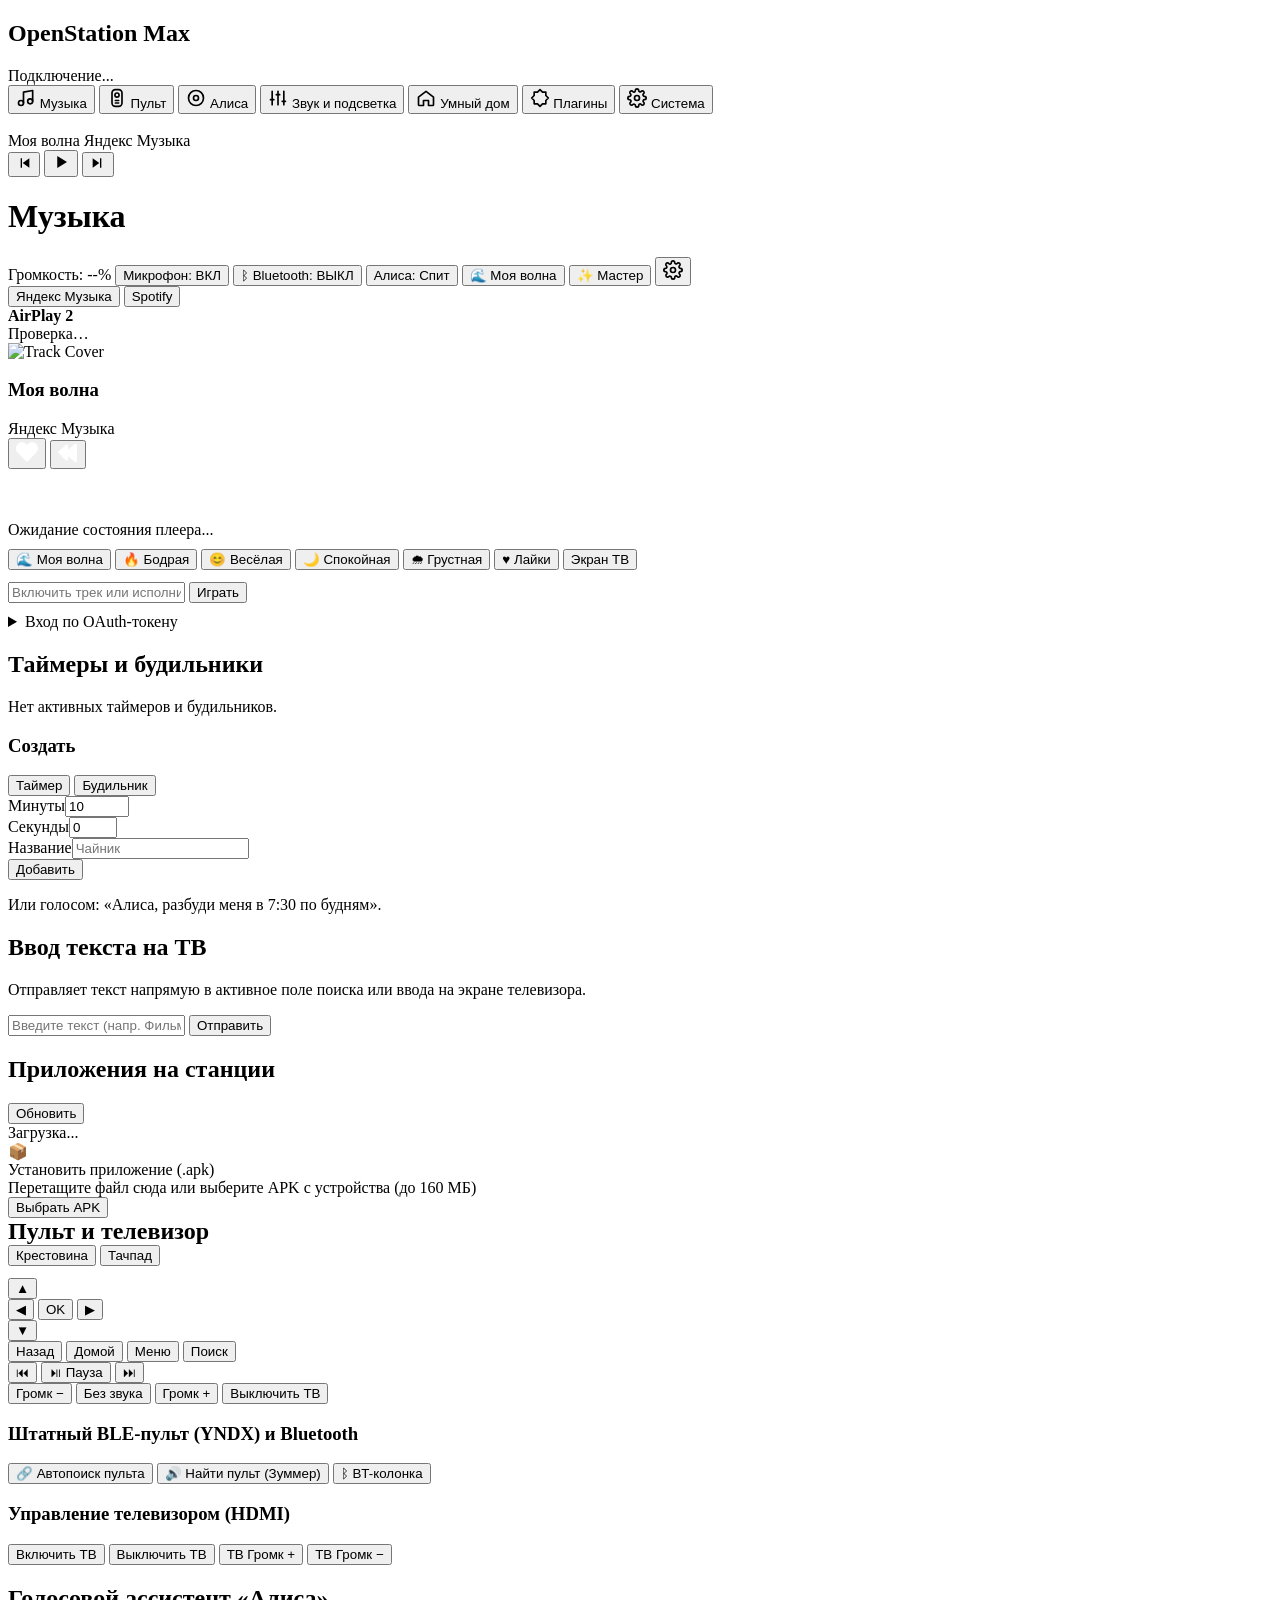
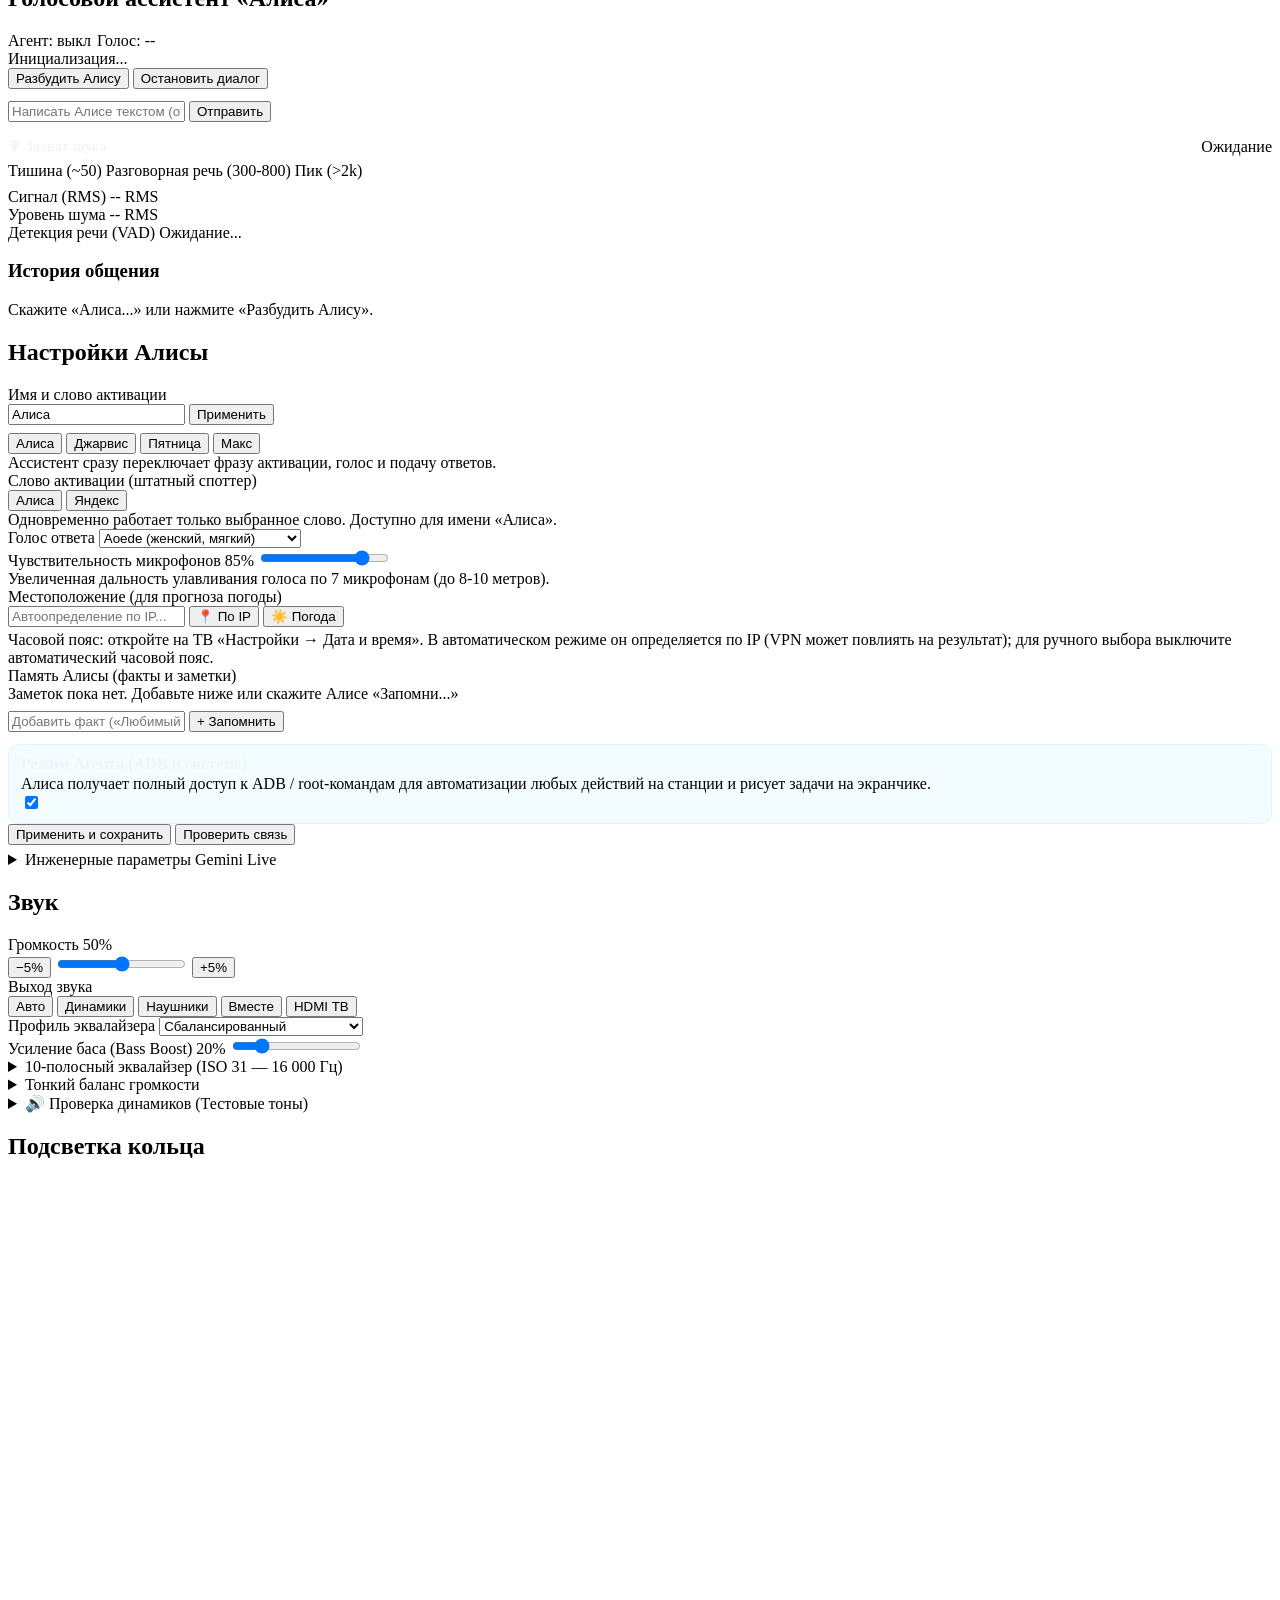
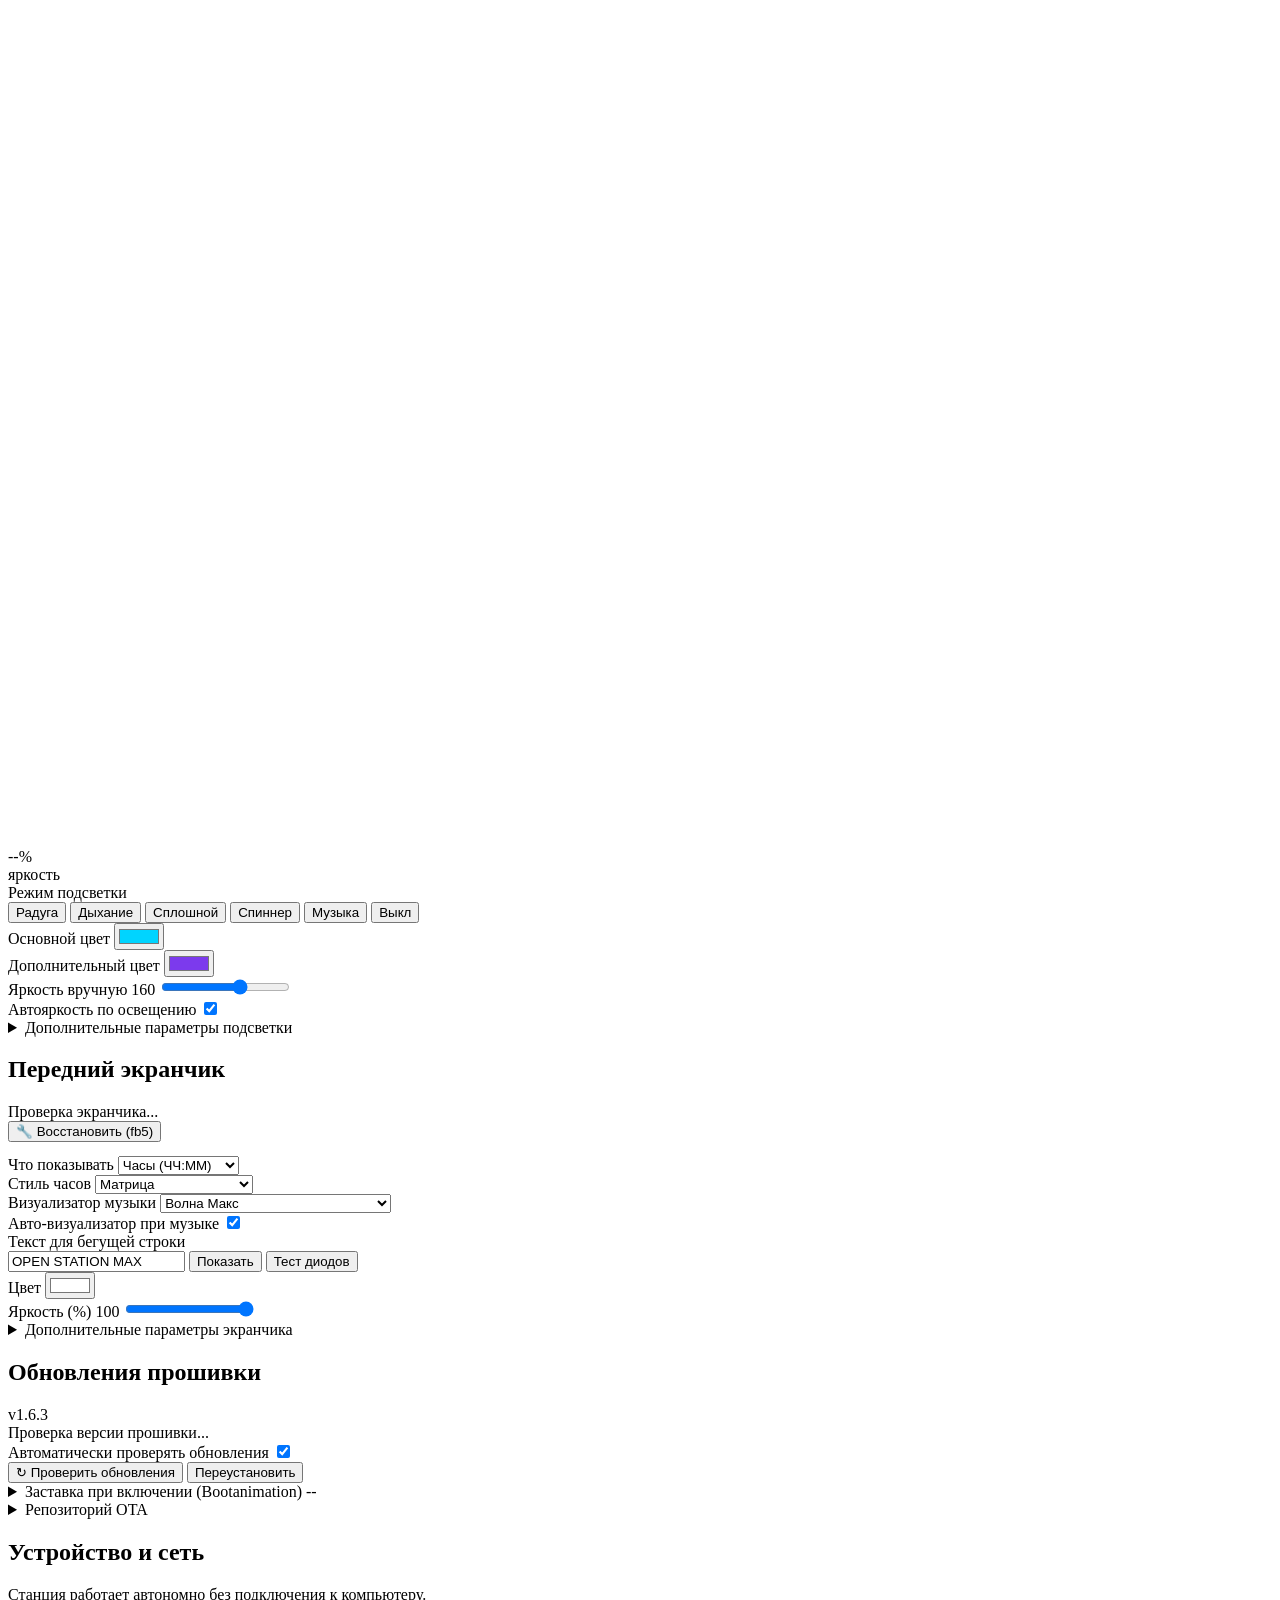
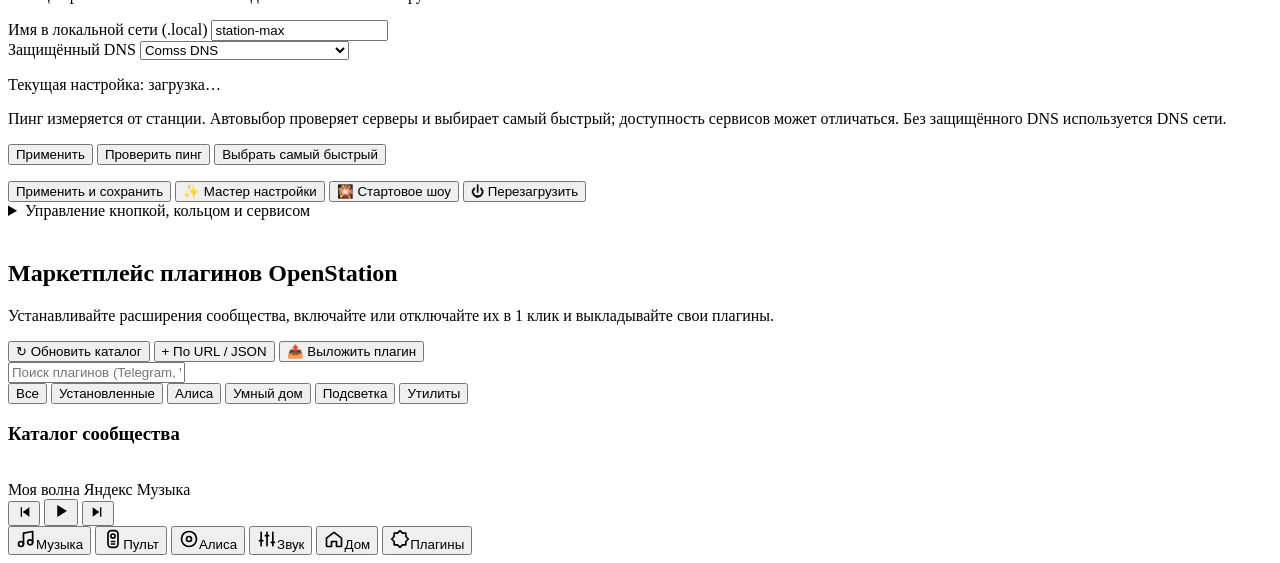
==== daemon/web_ui/index.html @ ea28d061 "Release v1.6.37: Community plugin marketplace with enable/disable toggles" ====
<!DOCTYPE html>
<html lang="ru">
<head>
  <meta charset="UTF-8" />
  <meta name="viewport" content="width=device-width, initial-scale=1.0" />
  <title>OpenStation Max — Панель управления</title>
  <link rel="stylesheet" href="/style.css" />
</head>
<body>
  <!-- SVG LIQUID GLASS DISPLACEMENT FILTER (from Petr Knoll / FreeFrontend) -->
  <svg style="display: none">
    <filter id="lg-dist" x="0%" y="0%" width="100%" height="100%">
      <feTurbulence type="fractalNoise" baseFrequency="0.008 0.008" numOctaves="2" seed="92" result="noise" />
      <feGaussianBlur in="noise" stdDeviation="2" result="blurred" />
      <feDisplacementMap in="SourceGraphic" in2="blurred" scale="70" xChannelSelector="R" yChannelSelector="G" />
    </filter>
  </svg>
  <div class="app">
    <aside class="sidebar">
      <div class="brand">
        <div class="logo-dot"></div>
        <div class="brand-text">
          <h1>OpenStation Max</h1>
          <div class="sub" id="sysSubtitle">Подключение...</div>
        </div>
      </div>

      <nav class="side-nav" id="tabNav" aria-label="Разделы">
        <button class="tab active" data-tab="music" data-title="Музыка">
          <svg class="ico" width="20" height="20" viewBox="0 0 24 24" fill="none" stroke="currentColor" stroke-width="2" stroke-linecap="round" stroke-linejoin="round" aria-hidden="true"><path d="M9 18V5l11-2v13"/><circle cx="6" cy="18" r="3"/><circle cx="17" cy="16" r="3"/></svg>
          <span>Музыка</span>
        </button>
        <button class="tab" data-tab="remote" data-title="Пульт и Приложения">
          <svg class="ico" width="20" height="20" viewBox="0 0 24 24" fill="none" stroke="currentColor" stroke-width="2" stroke-linecap="round" stroke-linejoin="round" aria-hidden="true"><rect x="6" y="2" width="12" height="20" rx="4"/><circle cx="12" cy="8.5" r="2.5"/><path d="M10 15h4M10 18h4"/></svg>
          <span>Пульт</span>
        </button>
        <button class="tab" data-tab="alice" data-title="Алиса" id="sideTabAlice">
          <svg class="ico" width="20" height="20" viewBox="0 0 24 24" fill="none" stroke="currentColor" stroke-width="2" stroke-linecap="round" stroke-linejoin="round" aria-hidden="true"><circle cx="12" cy="12" r="9"/><circle cx="12" cy="12" r="3"/></svg>
          <span class="js-ast-name">Алиса</span>
        </button>
        <button class="tab" data-tab="sound" data-title="Звук и Подсветка">
          <svg class="ico" width="20" height="20" viewBox="0 0 24 24" fill="none" stroke="currentColor" stroke-width="2" stroke-linecap="round" stroke-linejoin="round" aria-hidden="true"><path d="M5 4v16M12 4v16M19 4v16M3 14h4M10 8h4M17 16h4"/></svg>
          <span>Звук и подсветка</span>
        </button>
        <button class="tab" data-tab="home" data-title="Умный дом">
          <svg class="ico" width="20" height="20" viewBox="0 0 24 24" fill="none" stroke="currentColor" stroke-width="2" stroke-linecap="round" stroke-linejoin="round" aria-hidden="true"><path d="M3 11l9-7 9 7v9a1 1 0 0 1-1 1h-5v-6H9v6H4a1 1 0 0 1-1-1z"/></svg>
          <span>Умный дом</span>
        </button>
        <button class="tab" data-tab="plugins" data-title="Плагины">
          <svg class="ico" width="20" height="20" viewBox="0 0 24 24" fill="none" stroke="currentColor" stroke-width="2" stroke-linecap="round" stroke-linejoin="round" aria-hidden="true"><path d="M12 2l3 3h4v4l3 3-3 3v4h-4l-3 3-3-3H5v-4l-3-3 3-3V5h4z"/></svg>
          <span>Плагины</span>
        </button>
        <button class="tab" data-tab="system" data-title="Система">
          <svg class="ico" width="20" height="20" viewBox="0 0 24 24" fill="none" stroke="currentColor" stroke-width="2" stroke-linecap="round" stroke-linejoin="round" aria-hidden="true"><circle cx="12" cy="12" r="3"/><path d="M19.4 15a1.7 1.7 0 0 0 .3 1.8l.1.1a2 2 0 1 1-2.8 2.8l-.1-.1a1.7 1.7 0 0 0-1.8-.3 1.7 1.7 0 0 0-1 1.5V21a2 2 0 1 1-4 0v-.1a1.7 1.7 0 0 0-1.1-1.5 1.7 1.7 0 0 0-1.8.3l-.1.1a2 2 0 1 1-2.8-2.8l.1-.1a1.7 1.7 0 0 0 .3-1.8 1.7 1.7 0 0 0-1.5-1H3a2 2 0 1 1 0-4h.1a1.7 1.7 0 0 0 1.5-1.1 1.7 1.7 0 0 0-.3-1.8l-.1-.1a2 2 0 1 1 2.8-2.8l.1.1a1.7 1.7 0 0 0 1.8.3H9a1.7 1.7 0 0 0 1-1.5V3a2 2 0 1 1 4 0v.1a1.7 1.7 0 0 0 1 1.5 1.7 1.7 0 0 0 1.8-.3l.1-.1a2 2 0 1 1 2.8 2.8l-.1.1a1.7 1.7 0 0 0-.3 1.8V9a1.7 1.7 0 0 0 1.5 1H21a2 2 0 1 1 0 4h-.1a1.7 1.7 0 0 0-1.5 1z"/></svg>
          <span>Система</span>
        </button>
      </nav>

      <div class="mini-player mini-side">
        <img class="mini-cover" data-mini="cover" src="https://images.unsplash.com/photo-1619983081593-e2ba5b543168?crop=entropy&cs=tinysrgb&fit=max&fm=jpg&q=80&w=400" alt="" />
        <div class="mini-meta">
          <span class="mini-title" data-mini="title">Моя волна</span>
          <span class="mini-artist" data-mini="artist">Яндекс Музыка</span>
        </div>
        <div class="mini-progress"><div data-mini="progress"></div></div>
        <div class="mini-ctrls">
          <button class="icon-btn hide-mobile" data-mini-cmd="btnMusicPrev" aria-label="Предыдущий трек"><svg width="16" height="16" viewBox="0 0 24 24" fill="currentColor" aria-hidden="true"><path d="M7 5h2v14H7zM20 5v14L10 12z"/></svg></button>
          <button class="icon-btn mini-play" data-mini-cmd="btnMusicPlayPause" data-mini="play" aria-label="Пауза или воспроизведение"><svg width="18" height="18" viewBox="0 0 24 24" fill="currentColor" aria-hidden="true"><path d="M7 4l13 8-13 8z"/></svg></button>
          <button class="icon-btn" data-mini-cmd="btnMusicNext" aria-label="Следующий трек"><svg width="16" height="16" viewBox="0 0 24 24" fill="currentColor" aria-hidden="true"><path d="M15 5h2v14h-2zM4 5v14l10-7z"/></svg></button>
        </div>
      </div>
    </aside>

    <div class="main">
      <header class="appbar">
        <h1 class="page-title" id="pageTitle">Музыка</h1>
        <div class="badges">
          <span class="badge hide-mobile" id="badgeVol">Громкость: --%</span>
          <button class="btn btn-sm btn-danger" id="btnQuickMute">Микрофон: ВКЛ</button>
          <button class="btn btn-sm hide-mobile" id="btnQuickBt" title="Режим Bluetooth (A2DP колонка для телефона)">ᛒ Bluetooth: ВЫКЛ</button>
          <button class="btn btn-sm btn-accent hide-mobile" id="btnQuickAlice">Алиса: Спит</button>
          <button class="btn btn-sm hide-mobile" id="btnQuickMusic">🌊 Моя волна</button>
          <button class="btn btn-sm btn-ota" id="badgeOtaUpdate" style="display:none;">⬇ Обновление</button>
          <button class="btn btn-sm btn-accent hide-mobile" id="btnOpenWizard">✨ Мастер</button>
          <button class="icon-btn tab only-mobile" data-tab="system" data-title="Система" aria-label="Система">
            <svg width="20" height="20" viewBox="0 0 24 24" fill="none" stroke="currentColor" stroke-width="2" stroke-linecap="round" stroke-linejoin="round" aria-hidden="true"><circle cx="12" cy="12" r="3"/><path d="M19.4 15a1.7 1.7 0 0 0 .3 1.8l.1.1a2 2 0 1 1-2.8 2.8l-.1-.1a1.7 1.7 0 0 0-1.8-.3 1.7 1.7 0 0 0-1 1.5V21a2 2 0 1 1-4 0v-.1a1.7 1.7 0 0 0-1.1-1.5 1.7 1.7 0 0 0-1.8.3l-.1.1a2 2 0 1 1-2.8-2.8l.1-.1a1.7 1.7 0 0 0 .3-1.8 1.7 1.7 0 0 0-1.5-1H3a2 2 0 1 1 0-4h.1a1.7 1.7 0 0 0 1.5-1.1 1.7 1.7 0 0 0-.3-1.8l-.1-.1a2 2 0 1 1 2.8-2.8l.1.1a1.7 1.7 0 0 0 1.8.3H9a1.7 1.7 0 0 0 1-1.5V3a2 2 0 1 1 4 0v.1a1.7 1.7 0 0 0 1 1.5 1.7 1.7 0 0 0 1.8-.3l.1-.1a2 2 0 1 1 2.8 2.8l-.1.1a1.7 1.7 0 0 0-.3 1.8V9a1.7 1.7 0 0 0 1.5 1H21a2 2 0 1 1 0 4h-.1a1.7 1.7 0 0 0-1.5 1z"/></svg>
          </button>
        </div>
      </header>

      <div class="conn-banner" id="connBanner" role="status" hidden>
        <div><b>Станция не отвечает</b><span id="connBannerSub">Переподключаемся…</span></div>
        <button class="btn btn-sm" id="btnConnRetry" type="button">Повторить</button>
      </div>
      <div class="alarm-banner" id="alarmBanner" role="alert" hidden>
        <div><b id="alarmBannerTitle">Будильник</b><span id="alarmBannerSub"></span></div>
        <button class="btn btn-sm" id="btnAlarmSnooze" type="button">Отложить 5 мин</button>
        <button class="btn btn-sm btn-accent" id="btnAlarmStop" type="button">Стоп</button>
      </div>

      <main class="content">
      <!-- TAB 1: MUSIC & TIMERS -->
      <section class="panel active" id="tab-music">
        <div class="seg-group music-provider-switch" id="musicProvider" aria-label="Музыкальный сервис">
          <button class="seg active" type="button" data-provider="yandex" aria-pressed="true">Яндекс Музыка</button>
          <button class="seg" type="button" data-provider="spotify" aria-pressed="false">Spotify</button>
        </div>
        <div id="musicYandexLogin">
        <div class="card login-card" id="musicLoginCard" hidden style="margin-bottom:18px;">
          <div class="login-ico"><svg class="ico" width="30" height="30" viewBox="0 0 24 24" fill="none" stroke="currentColor" stroke-width="2" stroke-linecap="round" stroke-linejoin="round" aria-hidden="true"><path d="M9 18V5l11-2v13"/><circle cx="6" cy="18" r="3"/><circle cx="17" cy="16" r="3"/></svg></div>
          <h2>Подключите Яндекс Музыку</h2>
          <p class="hint">Откройте вход по QR-коду на ТВ-экране станции или вставьте OAuth-токен — Моя волна, лайки и треки появятся здесь и на телевизоре.</p>
          <div class="btn-row center-row" style="margin-bottom:12px;">
            <button class="btn btn-accent" id="btnMusicTvLogin" type="button">📺 Открыть вход на ТВ (QR)</button>
          </div>
          <div class="input-send-row" style="width:100%;">
            <input type="password" id="musicLoginOAuthInput" placeholder="Или вставьте OAuth-токен (y0_...) / ссылку" autocomplete="off" />
            <button class="btn btn-sm btn-accent" id="btnPushMusicLoginOAuth" type="button">Войти</button>
          </div>
        </div>
        </div>

        <div class="glass-container glass-container--rounded" id="mediaReceivers">
          <div class="glass-content">
            <div class="form-row">
              <div><strong>AirPlay 2</strong><div class="hint" id="mediaAirplayStatus" aria-live="polite">Проверка…</div></div>
              <button class="btn btn-sm" id="mediaAirplayToggle" type="button" hidden>Включить</button>
            </div>
          </div>
        </div>
        <iframe id="musicSpotify" title="Плеер и каталог Spotify" hidden></iframe>
        <div class="grid-2" id="musicYandexGrid">
          <div class="stack" id="musicMain">
            <!-- LIQUID GLASS MUSIC PLAYER -->
            <div class="glass-container glass-container--rounded glass-container--large player-glass-card">
              <div class="glass-filter"></div>
              <div class="glass-overlay"></div>
              <div class="glass-specular"></div>
              <div class="glass-content glass-content--inline">
                <div class="player">
                  <div class="player__thumb">
                    <img class="player__img" id="playerCoverImg" src="https://images.unsplash.com/photo-1619983081593-e2ba5b543168?crop=entropy&cs=tinysrgb&fit=max&fm=jpg&q=80&w=400" alt="Track Cover" />
                    <div class="player__legend">
                      <h3 class="player__legend__title" id="playerTrackTitle">Моя волна</h3>
                      <span class="player__legend__sub-title" id="playerTrackArtist">Яндекс Музыка</span>
                    </div>
                  </div>

                  <div class="player__controls">
                    <button class="player__btn" id="btnMusicLike" title="Мне нравится">
                      <svg viewBox="0 0 512 512" width="22" height="22" fill="white">
                        <path d="M462.3 62.6C407.5 15.9 326 24.3 275.7 76.2L256 96.5l-19.7-20.3C186.1 24.3 104.5 15.9 49.7 62.6c-62.8 53.6-66.1 149.8-9.9 207.9l193.5 199.8c12.5 12.9 32.8 12.9 45.3 0l193.5-199.8c56.3-58.1 53-154.3-9.8-207.9z"/>
                      </svg>
                    </button>

                    <button class="player__btn" id="btnMusicPrev" title="Предыдущий трек">
                      <svg viewBox="0 0 512 512" width="20" height="20" fill="white">
                        <path d="M11.5 280.6l192 160c20.6 17.2 52.5 2.8 52.5-24.6V336.9l176 146.7c20.6 17.2 52.5 2.8 52.5-24.6V53c0-27.4-31.9-41.8-52.5-24.6L256 175.1V73c0-27.4-31.9-41.8-52.5-24.6l-192 160c-15.3 12.8-15.3 36.4 0 49.2l192 160z"/>
                      </svg>
                    </button>

                    <div class="player__controls__play" id="btnMusicPlayPause" title="Воспроизведение / Пауза">
                      <svg viewBox="0 0 448 512" width="24" height="24" id="playerPlayIcon">
                        <path fill="white" d="M424.4 214.7L72.4 6.6C43.8-10.3 0 6.1 0 47.9V464c0 37.5 40.7 60.1 72.4 41.3l352-208c31.4-18.5 31.5-64.1 0-82.6z" />
                      </svg>
                    </div>

                    <div class="player__controls__ff" id="btnMusicNext" title="Следующий трек">
                      <svg viewBox="0 0 512 512" width="20" height="20" fill="white">
                        <path d="M500.5 231.4l-192-160C287.9 54.2 256 68.6 256 96v82.9L80 32.2C59.4 15 27.5 29.4 27.5 56.8v402.4c0 27.4 31.9 41.8 52.5 24.6L256 333.1V416c0 27.4 31.9 41.8 52.5 24.6l192-160c15.3-12.8 15.3-36.4 0-49.2z"/>
                      </svg>
                    </div>
                  </div>
                </div>
              </div>
            </div>

            <!-- PLAYER CONTROLS & MOODS -->
            <div class="card">
              <div class="status-banner" id="musicStatusBanner">Ожидание состояния плеера...</div>
              <div class="btn-row" style="margin-bottom: 12px; margin-top: 10px;">
                <button class="btn btn-sm btn-accent" id="btnMusicWave">🌊 Моя волна</button>
                <button class="btn btn-sm" id="btnWaveEnergetic">🔥 Бодрая</button>
                <button class="btn btn-sm" id="btnWaveJoy">😊 Весёлая</button>
                <button class="btn btn-sm" id="btnWaveCalm">🌙 Спокойная</button>
                <button class="btn btn-sm" id="btnWaveSad">🌧 Грустная</button>
                <button class="btn btn-sm" id="btnMusicLikedList">♥ Лайки</button>
                <button class="btn btn-sm" id="btnLaunchMusic" style="margin-left: auto;">Экран ТВ</button>
              </div>
              <div class="input-send-row">
                <input type="text" id="musicSearchInput" placeholder="Включить трек или исполнителя..." />
                <button class="btn btn-sm btn-accent" id="btnMusicSearch">Играть</button>
              </div>
              <details class="adv-details" style="margin-top: 10px;">
                <summary>Вход по OAuth-токену</summary>
                <div class="adv-details-body">
                  <div class="input-send-row">
                    <input type="password" id="musicOAuthInput" placeholder="Вставьте OAuth-токен (y0_...) или ссылку" autocomplete="off" />
                    <button class="btn btn-sm" id="btnPushMusicOAuth">Войти</button>
                  </div>
                </div>
              </details>
            </div>
          </div>

          <div class="stack">
            <div class="card" id="timersCard">
              <h2>Таймеры и будильники</h2>
              <div class="timer-list" id="timerList"><div class="hint">Нет активных таймеров и будильников.</div></div>
              <div class="create-box">
                <h3>Создать</h3>
                <div class="seg-group" id="tmKind">
                  <button class="seg active" data-kind="timer" type="button">Таймер</button>
                  <button class="seg" data-kind="alarm" type="button">Будильник</button>
                </div>
                <div class="grid-3-tight" id="tmTimerFields">
                  <div class="form-row"><label for="tmMin">Минуты</label><input type="number" id="tmMin" min="0" max="1440" value="10" /></div>
                  <div class="form-row"><label for="tmSec">Секунды</label><input type="number" id="tmSec" min="0" max="59" value="0" /></div>
                  <div class="form-row"><label for="tmLabel">Название</label><input type="text" id="tmLabel" placeholder="Чайник" /></div>
                </div>
                <div id="tmAlarmFields" hidden>
                  <div class="grid-2-tight">
                    <div class="form-row"><label for="alTime">Время</label><input type="time" id="alTime" value="07:30" /></div>
                    <div class="form-row"><label for="alSound">Звук</label><select id="alSound"><option value="wave">Моя волна</option><option value="calm">Спокойная волна</option><option value="chime">Мелодия станции</option></select></div>
                  </div>
                  <div class="days" id="alDays">
                    <button class="seg active" data-day="0" type="button">Пн</button><button class="seg active" data-day="1" type="button">Вт</button><button class="seg active" data-day="2" type="button">Ср</button><button class="seg active" data-day="3" type="button">Чт</button><button class="seg active" data-day="4" type="button">Пт</button><button class="seg" data-day="5" type="button">Сб</button><button class="seg" data-day="6" type="button">Вс</button>
                  </div>
                  <div class="form-row"><label for="alLabel">Название</label><input type="text" id="alLabel" placeholder="Подъём" /></div>
                </div>
                <button class="btn btn-accent" id="btnTmAdd" type="button">Добавить</button>
                <p class="hint" id="tmVoiceHint">Или голосом: «Алиса, разбуди меня в 7:30 по будням».</p>
              </div>
            </div>
          </div>
        </div>
      </section>

      <!-- TAB 2: TV REMOTE & APPS -->
      <section class="panel" id="tab-remote">
        <div class="grid-2">
          <div class="stack">
            <div class="card">
              <h2>Ввод текста на ТВ</h2>
              <p class="hint">Отправляет текст напрямую в активное поле поиска или ввода на экране телевизора.</p>
              <div class="input-send-row">
                <input type="text" id="remoteTextInput" placeholder="Введите текст (напр. Фильмы 4K)..." />
                <button class="btn btn-accent" id="btnSendRemoteText">Отправить</button>
              </div>
            </div>

            <div class="card">
              <div class="row-between">
                <h2>Приложения на станции</h2>
                <button class="btn btn-sm" id="btnRefreshApps">Обновить</button>
              </div>
              <div class="apps-grid" id="appsGrid">Загрузка...</div>

              <div class="apk-installer">
                <input type="file" id="apkFileInput" accept=".apk,application/vnd.android.package-archive" style="display:none;" />
                <div class="apk-dropzone" id="apkDropzone" tabindex="0" role="button" aria-label="Установить APK на станцию">
                  <div class="apk-dropzone-icon">📦</div>
                  <div class="apk-dropzone-meta">
                    <div class="apk-dropzone-title">Установить приложение (.apk)</div>
                    <div class="hint">Перетащите файл сюда или выберите APK с устройства (до 160 МБ)</div>
                  </div>
                  <button class="btn btn-sm btn-accent" id="btnChooseApk" type="button">Выбрать APK</button>
                </div>
                <div class="ota-progress-wrap" id="apkProgressWrap" style="display:none; margin-top: 10px;">
                  <div class="ota-progress-bar">
                    <div class="ota-progress-fill" id="apkProgressFill" style="width:0%"></div>
                  </div>
                  <div class="hint" id="apkProgressLabel" style="margin-top:4px;">0%</div>
                </div>
                <div class="status-banner" id="apkInstallStatus" style="display:none; margin-top: 10px;"></div>
              </div>
            </div>
          </div>

          <div class="card">
            <div class="row-between" style="margin-bottom: 12px; gap: 10px; flex-wrap: wrap;">
              <h2 style="margin: 0;">Пульт и телевизор</h2>
              <div class="seg-group" id="remoteInputMode">
                <button class="seg active" data-rmode="dpad" type="button">Крестовина</button>
                <button class="seg" data-rmode="touchpad" type="button">Тачпад</button>
              </div>
            </div>

            <div id="remoteDpadWrap">
              <div class="dpad">
                <div></div>
                <button class="btn dpad-btn" data-key="up">▲</button>
                <div></div>
                <button class="btn dpad-btn" data-key="left">◀</button>
                <button class="btn dpad-btn btn-accent" data-key="center">OK</button>
                <button class="btn dpad-btn" data-key="right">▶</button>
                <div></div>
                <button class="btn dpad-btn" data-key="down">▼</button>
                <div></div>
              </div>
            </div>

            <div id="remoteTouchpadWrap" style="display:none;">
              <div class="touchpad-surface" id="touchpadSurface">
                <div class="touchpad-cursor-badge" id="touchpadStateBadge">Готов</div>
                <div class="touchpad-hint">
                  <div class="touchpad-hint-title">🖱 Сенсорная панель (Мышь ТВ)</div>
                  <div class="hint">Проведите для курсора · Тап — ЛКМ · 2 пальца — ПКМ / скролл</div>
                </div>
              </div>
              <div class="btn-row center-row" style="margin-top: 10px;">
                <button class="btn btn-sm" id="btnMouseLeft" type="button">ЛКМ</button>
                <button class="btn btn-sm" id="btnMouseDouble" type="button">2×ЛКМ</button>
                <button class="btn btn-sm" id="btnMouseRight" type="button">ПКМ</button>
                <button class="btn btn-sm" id="btnScrollUp" type="button">↑ Скролл</button>
                <button class="btn btn-sm" id="btnScrollDown" type="button">↓ Скролл</button>
              </div>
              <div class="form-row" style="margin-top: 10px; margin-bottom: 8px;">
                <label>Чувствительность курсора <span id="lblTouchSens">1.5×</span></label>
                <input type="range" id="touchSensitivity" min="0.5" max="3.5" step="0.1" value="1.5" />
              </div>
            </div>

            <div class="btn-row center-row">
              <button class="btn btn-sm" data-key="back">Назад</button>
              <button class="btn btn-sm" data-key="home">Домой</button>
              <button class="btn btn-sm" data-key="menu">Меню</button>
              <button class="btn btn-sm" data-key="search">Поиск</button>
            </div>
            <div class="btn-row center-row">
              <button class="btn btn-sm" data-key="prev">⏮</button>
              <button class="btn btn-sm" data-key="play_pause">⏯ Пауза</button>
              <button class="btn btn-sm" data-key="next">⏭</button>
            </div>
            <div class="btn-row center-row">
              <button class="btn btn-sm" data-key="vol_down">Громк −</button>
              <button class="btn btn-sm" data-key="mute">Без звука</button>
              <button class="btn btn-sm" data-key="vol_up">Громк +</button>
              <button class="btn btn-sm btn-danger" data-cec="standby" type="button">Выключить ТВ</button>
            </div>

            <h3>Штатный BLE-пульт (YNDX) и Bluetooth</h3>
            <div class="btn-row">
              <button class="btn btn-sm" id="btnPairBleRemote" type="button">🔗 Автопоиск пульта</button>
              <button class="btn btn-sm btn-accent" id="btnFindBleRemote" type="button">🔊 Найти пульт (Зуммер)</button>
              <button class="btn btn-sm" id="btnRemoteBtToggle" type="button">ᛒ BT-колонка</button>
            </div>

            <h3>Управление телевизором (HDMI)</h3>
            <div class="btn-row">
              <button class="btn btn-sm" data-cec="wakeup">Включить ТВ</button>
              <button class="btn btn-sm" data-cec="standby">Выключить ТВ</button>
              <button class="btn btn-sm" data-cec="volume_up">ТВ Громк +</button>
              <button class="btn btn-sm" data-cec="volume_down">ТВ Громк −</button>
            </div>
          </div>
        </div>
      </section>

      <!-- TAB 3: ALICE -->
      <section class="panel" id="tab-alice">
        <div class="grid-2">
          <div class="card">
            <div class="row-between">
              <h2 id="aliceCardTitle">Голосовой ассистент «Алиса»</h2>
              <div style="display:flex; gap:6px; align-items:center; flex-wrap:wrap;">
                <span class="badge" id="badgeAgentMode">Агент: выкл</span>
                <span class="badge" id="badgeWakeWord">Голос: --</span>
              </div>
            </div>
            <div class="status-banner" id="aliceStatusBanner">Инициализация...</div>

            <div class="btn-row">
              <button class="btn btn-accent" id="btnAliceTrigger">Разбудить Алису</button>
              <button class="btn btn-danger" id="btnAliceStop">Остановить диалог</button>
            </div>

            <div class="input-send-row" style="margin-top: 12px;">
              <input type="text" id="aliceTextPrompt" placeholder="Написать Алисе текстом (ответит голосом)..." />
              <button class="btn btn-accent" id="btnAliceSendText">Отправить</button>
            </div>

            <!-- LIVE MIC & VQE DSP MONITOR -->
            <div class="mic-diag-box" style="margin-top: 16px;">
              <div style="display:flex; justify-content:space-between; align-items:center; margin-bottom: 6px;">
                <span style="font-weight: 600; font-size: 0.88rem; color: #f1f5f9;">🎙 Захват звука</span>
                <span class="badge badge-accent" id="badgeMicDsp">Ожидание</span>
              </div>
              <div class="vu-meter-wrap">
                <div class="vu-meter-bar" id="vuMeterBar">
                  <div class="vu-meter-fill" id="vuMeterFill" style="width: 12%;"></div>
                  <div class="vu-meter-peak" id="vuMeterPeak" style="left: 12%;"></div>
                </div>
                <div class="vu-labels">
                  <span>Тишина (~50)</span>
                  <span>Разговорная речь (300-800)</span>
                  <span>Пик (&gt;2k)</span>
                </div>
              </div>
              <div class="grid-3-tight" style="margin-top:8px;">
                <div class="metric-pill">
                  <span class="metric-title">Сигнал (RMS)</span>
                  <span class="metric-val" id="metricMonoRms">-- RMS</span>
                </div>
                <div class="metric-pill">
                  <span class="metric-title">Уровень шума</span>
                  <span class="metric-val" id="metricNoiseFloor">-- RMS</span>
                </div>
                <div class="metric-pill">
                  <span class="metric-title">Детекция речи (VAD)</span>
                  <span class="metric-val" id="metricVad">Ожидание...</span>
                </div>
              </div>
            </div>

            <h3>История общения</h3>
            <div class="alice-live-box" id="aliceLiveBox" style="display:none;">
              <div class="live-line user" id="aliceLiveUser"></div>
              <div class="live-line model" id="aliceLiveModel"></div>
            </div>
            <div class="dialog-box" id="aliceHistory">
              <div class="hint" id="aliceEmptyHint">Скажите «Алиса...» или нажмите «Разбудить Алису».</div>
            </div>
          </div>

          <div class="card">
            <h2 id="astSettingsTitle">Настройки Алисы</h2>
            <div class="form-row">
              <label for="astName">Имя и слово активации</label>
              <div class="input-send-row">
                <input type="text" id="astName" maxlength="32" placeholder="Алиса" value="Алиса" />
                <button class="btn btn-sm btn-accent" id="btnApplyAstName" type="button">Применить</button>
              </div>
              <div class="seg-group" id="astNamePresets" style="margin-top:8px;">
                <button class="seg active" type="button" data-aname="Алиса" data-gender="female">Алиса</button>
                <button class="seg" type="button" data-aname="Джарвис" data-gender="male">Джарвис</button>
                <button class="seg" type="button" data-aname="Пятница" data-gender="female">Пятница</button>
                <button class="seg" type="button" data-aname="Макс" data-gender="male">Макс</button>
              </div>
              <div class="hint" id="astNameHint">Ассистент сразу переключает фразу активации, голос и подачу ответов.</div>
            </div>

            <div class="form-row" id="astWakePhraseRow">
              <label>Слово активации (штатный споттер)</label>
              <div class="seg-group" id="astWakePhrasePresets">
                <button class="seg active" type="button" data-wphrase="alisa">Алиса</button>
                <button class="seg" type="button" data-wphrase="yandex">Яндекс</button>
              </div>
              <div class="hint">Одновременно работает только выбранное слово. Доступно для имени «Алиса».</div>
            </div>

            <div class="form-row">
              <label>Голос ответа</label>
              <select id="astVoice">
                <option value="Aoede">Aoede (женский, мягкий)</option>
                <option value="Kore">Kore (женский, яркий)</option>
                <option value="Leda">Leda (женский, живой)</option>
                <option value="Zephyr">Zephyr (лёгкий)</option>
                <option value="Puck">Puck (мужской, бодрый)</option>
                <option value="Charon">Charon (мужской, глубокий)</option>
                <option value="Fenrir">Fenrir (мужской, энергичный)</option>
                <option value="Orus">Orus (мужской, ровный)</option>
              </select>
            </div>

            <div class="form-row">
              <label>Чувствительность микрофонов <span id="lblMicSens">85%</span></label>
              <input type="range" id="micSensitivity" min="10" max="100" step="5" value="85" />
              <div class="hint">Увеличенная дальность улавливания голоса по 7 микрофонам (до 8-10 метров).</div>
            </div>

            <div class="form-row">
              <label>Местоположение (для прогноза погоды)</label>
              <div class="input-send-row">
                <input type="text" id="locCity" placeholder="Автоопределение по IP..." />
                <button class="btn btn-sm" id="btnDetectLocation" type="button">📍 По IP</button>
                <button class="btn btn-sm" id="btnTestWeather" type="button">☀️ Погода</button>
              </div>
              <div class="hint" id="weatherTestResult" style="margin-top:4px;"></div>
              <div class="hint">Часовой пояс: откройте на ТВ «Настройки → Дата и время». В автоматическом режиме он определяется по IP (VPN может повлиять на результат); для ручного выбора выключите автоматический часовой пояс.</div>
            </div>

            <div class="form-row">
              <label>Память Алисы (факты и заметки)</label>
              <div class="alice-memory-box" id="aliceMemoryBox">
                <div class="hint" id="memoryEmptyHint">Заметок пока нет. Добавьте ниже или скажите Алисе «Запомни...»</div>
              </div>
              <div class="input-send-row" style="margin-top:8px;">
                <input type="text" id="newMemoryNote" placeholder="Добавить факт («Любимый чай: зелёный»)..." />
                <button class="btn btn-sm btn-accent" id="btnAddMemoryNote" type="button">+ Запомнить</button>
              </div>
            </div>

            <div class="form-row toggle-row" style="margin-top:12px; padding:10px 12px; border-radius:12px; background:rgba(86,216,255,0.07); border:1px solid rgba(110,218,255,0.20);">
              <div>
                <label for="astAgentMode" style="font-weight:600; color:#f1f5f9;">Режим Агента (ADB и система)</label>
                <div class="hint" style="margin-top:2px;">Алиса получает полный доступ к ADB / root-командам для автоматизации любых действий на станции и рисует задачи на экранчике.</div>
              </div>
              <input type="checkbox" id="astAgentMode" checked />
            </div>

            <div class="btn-row">
              <button class="btn btn-accent" id="btnSaveAlice">Применить и сохранить</button>
              <button class="btn" id="btnTestAlice" type="button">Проверить связь</button>
            </div>
            <div class="hint" id="aliceTestResult" style="margin-top:6px;"></div>

            <details class="adv-details">
              <summary>Инженерные параметры Gemini Live</summary>
              <div class="adv-details-body">
                <div class="form-row toggle-row">
                  <label>Включить Алису</label>
                  <input type="checkbox" id="astEnabled" checked />
                </div>

                <div class="form-row">
                  <label>Gemini API Key</label>
                  <div class="input-send-row">
                    <input type="password" id="astApiKey" placeholder="AIza... или AQ.Ab8..." autocomplete="off" />
                    <button class="btn btn-sm" id="btnToggleKeyVis" type="button">Показать</button>
                  </div>
                </div>

                <div class="form-row">
                  <label>Характер и инструкции (системный промпт)</label>
                  <div class="seg-group" id="astPromptPresets" style="margin-bottom:8px;">
                    <button class="seg" type="button" data-preset="universal">Универсальная</button>
                    <button class="seg" type="button" data-preset="concise">Краткая и чёткая</button>
                    <button class="seg" type="button" data-preset="witty">Дружелюбная с юмором</button>
                  </div>
                  <textarea id="astPrompt" rows="3"></textarea>
                </div>

                <div class="grid-2-tight">
                  <div class="form-row toggle-row">
                    <label>Откликаться на «<span class="js-ast-name">Алиса</span>»</label>
                    <input type="checkbox" id="astWakeEn" checked />
                  </div>
                  <div class="form-row toggle-row">
                    <label>Звуковой отклик</label>
                    <input type="checkbox" id="astChime" checked />
                  </div>
                </div>

                <div class="form-row toggle-row">
                  <div>
                    <label for="astQuickCommands">Команды без обращения</label>
                    <div class="hint">Громче, тише, на паузу, продолжи, следующий трек, открой YouTube.</div>
                  </div>
                  <input type="checkbox" id="astQuickCommands" checked />
                </div>

                <div class="form-row toggle-row">
                  <div>
                    <label for="astQuietWhisper">Тихий ответ на шёпот</label>
                    <div class="hint">Приглушает ответ, когда станция распознаёт шёпот.</div>
                  </div>
                  <input type="checkbox" id="astQuietWhisper" />
                </div>

                <div class="grid-2-tight">
                  <div class="form-row">
                    <label>Режим ассистента</label>
                    <select id="astMode">
                      <option value="gemini">Алиса (Gemini Live)</option>
                      <option value="wyoming">Home Assistant (Wyoming)</option>
                      <option value="off">Выкл</option>
                    </select>
                  </div>
                  <div class="form-row">
                    <label>Модель Gemini Live (фиксирована)</label>
                    <input type="text" id="astModel" value="gemini-3.8-live" readonly disabled />
                    <div class="hint">Зафиксирована для стабильной работы голосовой сессии.</div>
                  </div>
                </div>

                <div class="form-row">
                  <label>Соединение с Gemini</label>
                  <input type="text" id="astProxyHost" placeholder="smart-auto" value="smart-auto" />
                  <div class="hint">smart-auto — автоматический выбор адреса через Smart DNS. Можно указать свой сервер; пустое поле отключает запасной маршрут.</div>
                </div>

                <div class="grid-2-tight">
                  <div class="form-row">
                    <label>Продолжение диалога (сек)</label>
                    <input type="number" id="astFollowUp" min="0" max="30" value="4" />
                  </div>
                  <div class="form-row">
                    <label>Макс. длина диалога (сек)</label>
                    <input type="number" id="astMaxSess" min="15" max="600" value="120" />
                  </div>
                </div>

                <div class="grid-2-tight">
                  <div class="form-row toggle-row">
                    <label>Защита от эха (Echo Guard)</label>
                    <input type="checkbox" id="astEchoGuard" checked />
                  </div>
                  <div class="form-row toggle-row">
                    <label>Поиск Google (платный тариф)</label>
                    <input type="checkbox" id="astSearch" />
                  </div>
                </div>
              </div>
            </details>
          </div>
        </div>
      </section>

      <!-- TAB 3: SOUND & LIGHTING -->
      <section class="panel" id="tab-sound">
        <div class="grid-2">
          <div class="card">
            <h2>Звук</h2>
            <div class="form-row">
              <label>Громкость <span id="lblSysVol">50%</span></label>
              <div class="input-send-row">
                <button class="btn btn-sm" id="btnVolDown" type="button">−5%</button>
                <input type="range" id="sysVol" min="0" max="100" value="50" style="flex:1;" />
                <button class="btn btn-sm" id="btnVolUp" type="button">+5%</button>
              </div>
            </div>

            <div class="form-row">
              <label>Выход звука</label>
              <div class="seg-group" id="audioRoutes">
                <button class="seg" data-route="auto">Авто</button>
                <button class="seg" data-route="speakers">Динамики</button>
                <button class="seg" data-route="headphones">Наушники</button>
                <button class="seg" data-route="both">Вместе</button>
                <button class="seg" data-route="hdmi">HDMI ТВ</button>
              </div>
            </div>

            <div class="form-row">
              <label>Профиль эквалайзера</label>
              <select id="eqPreset">
                <option value="balanced">Сбалансированный</option>
                <option value="flat">Без коррекции</option>
                <option value="bass_boost">Глубокий бас</option>
                <option value="vocal">Чистый голос / Кино</option>
                <option value="night">Ночной режим</option>
                <option value="rock">Рок / Драйв</option>
                <option value="electronic">Электроника / Клуб</option>
                <option value="custom">Пользовательский (10 полос)</option>
              </select>
            </div>

            <div class="form-row">
              <label>Усиление баса (Bass Boost) <span id="lblBassBoost">20%</span></label>
              <input type="range" id="bassBoost" min="0" max="100" step="5" value="20" />
            </div>

            <details class="adv-details" id="detailsEq10">
              <summary>10-полосный эквалайзер (ISO 31 — 16 000 Гц)</summary>
              <div class="adv-details-body">
                <div class="eq-curve-wrap">
                  <svg id="eqCurveSvg" viewBox="0 0 320 100" class="eq-svg"></svg>
                </div>
                <div class="eq-sliders-row" id="eqSlidersRow">
                  <!-- 10 sliders dynamically generated in app.js -->
                </div>
                <div class="btn-row" style="margin-top:8px;">
                  <button class="btn btn-sm" id="btnResetEq" type="button">Сбросить эквалайзер в 0 дБ</button>
                </div>
              </div>
            </details>

            <details class="adv-details" id="maxDsp" hidden>
              <summary>Аппаратный DSP (SY6045S Hi-Fi)</summary>
              <div class="adv-details-body">
                <div class="btn-row">
                  <button class="btn btn-sm" type="button" data-dsp="hifi">Hi-Fi Studio</button>
                  <button class="btn btn-sm" type="button" data-dsp="original">Вернуть исходный</button>
                  <button class="btn btn-sm" type="button" data-dsp="night">Ночной</button>
                  <button class="btn btn-sm" type="button" data-dsp="bass">Deep Punch</button>
                  <button class="btn btn-sm" type="button" data-dsp="club">Club Bass</button>
                </div>
                <div class="eq-curve-wrap" style="margin-top:10px;">
                  <svg id="maxDspCurve" viewBox="0 0 360 110" class="eq-svg" role="img" aria-label="Расчётная АЧХ"></svg>
                </div>
                <p class="hint" id="maxDspLegend">Расчётная АЧХ · НЧ / СЧ и ВЧ / Система</p>
                <div class="form-row">
                  <label for="maxDspBass">Мощность баса <output id="maxDspBassValue"></output></label>
                  <input type="range" id="maxDspBass" min="-6" max="8" step="0.5" value="0" />
                </div>
                <div class="form-row">
                  <label for="maxDspSub">Срез инфранизких <output id="maxDspSubValue"></output></label>
                  <input type="range" id="maxDspSub" min="35" max="80" step="1" value="48" />
                </div>
                <div class="form-row">
                  <label for="maxDspTreble">Высокие частоты <output id="maxDspTrebleValue"></output></label>
                  <input type="range" id="maxDspTreble" min="-6" max="6" step="0.5" value="3" />
                </div>
                <div class="form-row toggle-row"><label for="maxDsp-subsonic">Антивибрация (Subsonic)</label><input type="checkbox" id="maxDsp-subsonic" checked /></div>
                <div class="form-row toggle-row"><label for="maxDsp-notch120">Режекторный фильтр 120 Гц</label><input type="checkbox" id="maxDsp-notch120" checked /></div>
                <div class="form-row toggle-row"><label for="maxDsp-phase">Фазовая компенсация APF-2 (260 Гц)</label><input type="checkbox" id="maxDsp-phase" checked /></div>
                <div class="form-row toggle-row"><label for="maxDsp-treble">Воздух ВЧ (13,5 кГц)</label><input type="checkbox" id="maxDsp-treble" checked /></div>
                <div class="btn-row">
                  <button class="btn btn-sm btn-accent" type="button" data-dsp="custom">Применить свои настройки</button>
                </div>
                <p class="hint" id="maxDspStatus" role="status"></p>
                <hr class="adv-divider" />
                <div class="form-row toggle-row">
                  <label for="maxDspDrc">Обход лимитера (DRC Bypass — осторожно)</label>
                  <input type="checkbox" id="maxDspDrc" aria-describedby="maxDspDrcStatus" disabled />
                </div>
                <p class="hint" id="maxDspDrcStatus" role="status"></p>
              </div>
            </details>

            <details class="adv-details">
              <summary>Тонкий баланс громкости</summary>
              <div class="adv-details-body">
                <div class="form-row">
                  <label>Бас (НЧ) <span id="lblWooferVol">+0.0 дБ</span></label>
                  <input type="range" id="wooferVol" min="-40" max="40" step="1" value="0" />
                </div>
                <div class="form-row">
                  <label>Высокие и средние (СЧ/ВЧ) <span id="lblTweetersVol">+0.0 дБ</span></label>
                  <input type="range" id="tweetersVol" min="-40" max="40" step="1" value="0" />
                </div>
                <div class="form-row">
                  <label>Наушники (3.5 мм) <span id="lblHpVol">+0.0 дБ</span></label>
                  <input type="range" id="hpVol" min="-40" max="40" step="1" value="0" />
                </div>
                <div class="btn-row">
                  <button class="btn btn-sm" id="btnResetAudioTrim" type="button">Сбросить баланс (0 дБ)</button>
                </div>
              </div>
            </details>

            <details class="adv-details" id="detailsSpeakerTest">
              <summary>🔊 Проверка динамиков (Тестовые тоны)</summary>
              <div class="adv-details-body">
                <p class="hint">Проверка работоспособности каждого усилителя и динамика станции (сабвуфер, СЧ-динамики, твитеры).</p>
                <div class="btn-row" style="margin-top: 8px;">
                  <button class="btn btn-sm" id="btnTestSub" type="button">НЧ Сабвуфер (60 Гц)</button>
                  <button class="btn btn-sm" id="btnTestSpeech" type="button">СЧ Речь (1000 Гц)</button>
                  <button class="btn btn-sm" id="btnTestHigh" type="button">ВЧ Твитеры (8000 Гц)</button>
                  <button class="btn btn-sm" id="btnTestSweep" type="button">Свип (20-15k Гц)</button>
                  <button class="btn btn-sm btn-accent" id="btnTestChime" type="button">🔔 Чайм Алисы</button>
                </div>
                <div class="hint" id="toneStatusText" style="margin-top:6px;"></div>
              </div>
            </details>
          </div>

          <div class="stack">
            <div class="card">
              <h2>Подсветка кольца</h2>
              <div class="ring-preview-wrap">
                <svg viewBox="0 0 220 220" class="ring-svg" id="ringSvg"></svg>
                <div class="ring-center-info">
                  <div class="big-val" id="ringBrightnessVal">--%</div>
                  <div class="small-lbl">яркость</div>
                </div>
              </div>

              <div class="form-row">
                <label>Режим подсветки</label>
                <div class="seg-group" id="ringModes">
                  <button class="seg" data-mode="rainbow">Радуга</button>
                  <button class="seg" data-mode="breathe">Дыхание</button>
                  <button class="seg" data-mode="solid">Сплошной</button>
                  <button class="seg" data-mode="spinner">Спиннер</button>
                  <button class="seg" data-mode="music">Музыка</button>
                  <button class="seg" data-mode="off">Выкл</button>
                </div>
              </div>

              <div class="grid-2-tight">
                <div class="form-row">
                  <label>Основной цвет</label>
                  <input type="color" id="ringColor" value="#00d4ff" />
                </div>
                <div class="form-row">
                  <label>Дополнительный цвет</label>
                  <input type="color" id="ringSecColor" value="#7c3aed" />
                </div>
              </div>

              <div class="form-row">
                <label>Яркость вручную <span id="lblBrightness">160</span></label>
                <input type="range" id="ringBrightness" min="0" max="255" value="160" />
              </div>

              <div class="form-row toggle-row">
                <label>Автояркость по освещению</label>
                <input type="checkbox" id="ringAutoBrightness" checked />
              </div>

              <details class="adv-details">
                <summary>Дополнительные параметры подсветки</summary>
                <div class="adv-details-body">
                  <div class="grid-2-tight">
                    <div class="form-row">
                      <label>Мин. авто <span id="lblMinAuto">18</span></label>
                      <input type="range" id="ringMinAuto" min="0" max="255" value="18" />
                    </div>
                    <div class="form-row">
                      <label>Макс. авто <span id="lblMaxAuto">255</span></label>
                      <input type="range" id="ringMaxAuto" min="10" max="255" value="255" />
                    </div>
                  </div>
                  <div class="form-row">
                    <label>Скорость анимации <span id="lblSpeed">55</span></label>
                    <input type="range" id="ringSpeed" min="1" max="100" value="55" />
                  </div>
                </div>
              </details>
            </div>

            <div class="card">
              <h2>Передний экранчик</h2>
              <div class="row-between" style="gap:10px; margin-bottom:14px; flex-wrap:wrap;">
                <div class="status-banner" id="fb5StatusBanner" style="margin:0; flex:1;">Проверка экранчика...</div>
                <button class="btn btn-sm" id="btnRecoverScreen" type="button" title="Принудительно переинициализировать матрицу (fb5)">🔧 Восстановить (fb5)</button>
              </div>

              <div class="form-row">
                <label>Что показывать</label>
                <select id="scrMode">
                  <option value="clock">Часы (ЧЧ:ММ)</option>
                  <option value="text">Бегущая строка</option>
                  <option value="spectrum">Аудио-спектр</option>
                  <option value="snake">Змейка</option>
                  <option value="off">Выкл</option>
                </select>
              </div>

              <div class="grid-2-tight">
                <div class="form-row">
                  <label>Стиль часов</label>
                  <select id="clockStyle">
                    <option value="matrix">Матрица</option>
                    <option value="classic">Классический</option>
                    <option value="yandex1">Яндекс 1 (крупные)</option>
                    <option value="yandex2">Яндекс 2 (средние)</option>
                    <option value="yandex3">Яндекс 3 (маленькие)</option>
                    <option value="minimal">Минималистичный</option>
                    <option value="bold">Bold (как на Станции)</option>
                    <option value="seconds">С секундами</option>
                    <option value="binary">Бинарные</option>
                    <option value="neon">Неоновый контур</option>
                    <option value="retro">Ретро 7-сегментный</option>
                  </select>
                </div>
                <div class="form-row">
                  <label>Визуализатор музыки</label>
                  <select id="visualizerStyle">
                    <option value="stock_wave">Волна Макс</option>
                    <option value="stock_pads">Плитки Макс</option>
                    <option value="stock_bricks">Кирпичики Макс</option>
                    <option value="stock_fluid">Жидкость Макс</option>
                    <option value="pulse_bars">Эквалайзер (Пики)</option>
                    <option value="beat_wave">Аудио-волна (Спектр)</option>
                    <option value="bass_nova">Бас-нова (Ударные)</option>
                    <option value="mirror_meter">Зеркальный ритм</option>
                    <option value="spark_burst">Спектр-искры (Бит)</option>
                    <option value="vu_plasma">VU-плазма (Частоты)</option>
                    <option value="track_title">Название трека (Бегущая строка)</option>
                  </select>
                </div>
              </div>

              <div class="form-row toggle-row">
                <label>Авто-визуализатор при музыке</label>
                <input type="checkbox" id="autoMusicVisualizer" checked />
              </div>

              <div class="form-row">
                <label>Текст для бегущей строки</label>
                <div class="input-send-row">
                  <input type="text" id="scrText" maxlength="80" value="OPEN STATION MAX" />
                  <button class="btn btn-sm btn-accent" id="btnFlashScreenText" type="button">Показать</button>
                  <button class="btn btn-sm" id="btnScreenPixelTest" type="button" title="Залить весь экран для проверки диодов">Тест диодов</button>
                </div>
              </div>

              <div class="grid-2-tight">
                <div class="form-row">
                  <label>Цвет</label>
                  <input type="color" id="scrColor" value="#ffffff" />
                </div>
                <div class="form-row">
                  <label>Яркость (%) <span id="lblScrBri">100</span></label>
                  <input type="range" id="scrBri" min="0" max="100" value="100" />
                </div>
              </div>

              <details class="adv-details">
                <summary>Дополнительные параметры экранчика</summary>
                <div class="adv-details-body">
                  <div class="form-row toggle-row">
                    <label>Автояркость по освещению</label>
                    <input type="checkbox" id="scrAutoBri" checked />
                  </div>
                  <div class="form-row">
                    <label>Скорость прокрутки <span id="lblScrSpeed">45</span></label>
                    <input type="range" id="scrSpeed" min="1" max="100" value="45" />
                  </div>
                </div>
              </details>
            </div>
          </div>
        </div>
      </section>

      <!-- TAB 5: SMART HOME (HOME ASSISTANT) -->
      <section class="panel" id="tab-home">
        <div class="card" id="haSetupCard" hidden>
          <h2>Подключите Home Assistant</h2>
          <p class="hint">Адрес сервера и долгоживущий токен (Профиль → Безопасность → Долгоживущие токены). Токен хранится только на станции и не возвращается обратно.</p>
          <div class="grid-2-tight">
            <div class="form-row"><label for="haUrl">Адрес Home Assistant</label><input type="text" id="haUrl" placeholder="http://192.168.1.10:8123" /></div>
            <div class="form-row"><label for="haToken">Долгоживущий токен</label><input type="password" id="haToken" placeholder="eyJ…" autocomplete="off" /></div>
          </div>
          <div class="btn-row">
            <button class="btn btn-accent" id="btnHaSave" type="button">Подключить</button>
          </div>
        </div>
        <div id="haMain" hidden>
          <div class="row-between" style="margin-bottom:12px;">
            <div class="chips" id="haRooms"></div>
            <span class="conn-pill" id="haStatus">Home Assistant</span>
          </div>
          <div class="card" id="haScenesCard" style="margin-bottom:14px;">
            <h2>Сценарии</h2>
            <div class="chips" id="haScenes"></div>
          </div>
          <div class="device-grid" id="haDevices"></div>
          <div class="sensor-grid" id="haSensors"></div>
          <p class="hint" id="haVoiceHint" style="margin-top:12px;">Устройства синхронизируются с Home Assistant. Можно сказать: «Алиса, выключи свет в гостиной».</p>
          <div class="btn-row">
            <button class="btn btn-sm" id="btnHaReconfig" type="button">Изменить подключение</button>
          </div>
        </div>
      </section>

      <!-- TAB 6: SYSTEM, BOOTANIMATION, OTA & SMART HOME -->
      <section class="panel" id="tab-system">
        <div class="grid-2">
          <div class="stack">
            <div class="card" id="otaCard">
              <div class="row-between">
                <h2>Обновления прошивки</h2>
                <span class="badge ok" id="otaVersionBadge">v1.6.3</span>
              </div>
              <div class="status-banner" id="otaStatusBanner">Проверка версии прошивки...</div>
              <div class="ota-progress-wrap" id="otaProgressWrap" style="display:none;">
                <div class="ota-progress-bar">
                  <div class="ota-progress-fill" id="otaProgressFill" style="width:0%"></div>
                </div>
                <div class="hint" id="otaProgressLabel" style="margin-top:4px;">0%</div>
              </div>
              <div class="hint" id="otaChangelogBox" style="display:none; margin-bottom:10px;"></div>
              <div class="form-row toggle-row">
                <label>Автоматически проверять обновления</label>
                <input type="checkbox" id="otaAutoCheck" checked />
              </div>
              <div class="btn-row">
                <button class="btn btn-sm" id="btnOtaCheck" type="button">↻ Проверить обновления</button>
                <button class="btn btn-sm btn-accent" id="btnOtaInstall" type="button" style="display:none;">⬇ Установить обновление</button>
                <button class="btn btn-sm" id="btnOtaReinstall" type="button">Переустановить</button>
              </div>

              <details class="adv-details" id="bootanimCard">
                <summary>Заставка при включении (Bootanimation) <span class="badge" id="bootanimModeBadge">--</span></summary>
                <div class="adv-details-body">
                  <div class="status-banner" id="bootanimStatusBanner">Проверка текущей заставки...</div>
                  <input type="file" id="bootanimFileInput" accept=".zip" style="display:none;" />
                  <div class="btn-row">
                    <button class="btn btn-sm btn-accent" id="btnBootanimOta" type="button">⬇ OpenStation</button>
                    <button class="btn btn-sm" id="btnBootanimUpload" type="button">📁 Загрузить (.zip)</button>
                    <button class="btn btn-sm" id="btnBootanimRestore" type="button">↩ Оригинал</button>
                    <button class="btn btn-sm" id="btnBootanimPreview" type="button">▶ Тест 5 сек</button>
                  </div>
                  <div class="form-row toggle-row" style="margin-top:10px;">
                    <label>Синхронизировать заставку при OTA</label>
                    <input type="checkbox" id="otaSyncBootanim" checked />
                  </div>
                </div>
              </details>

              <details class="adv-details">
                <summary>Репозиторий OTA</summary>
                <div class="adv-details-body">
                  <div class="grid-2-tight">
                    <div class="form-row">
                      <label>GitHub репозиторий</label>
                      <input type="text" id="otaRepo" value="Olegu621/OPENSTATION" />
                    </div>
                    <div class="form-row">
                      <label>Ветка</label>
                      <input type="text" id="otaBranch" value="main" />
                    </div>
                  </div>
                </div>
              </details>
            </div>
          </div>

          <div class="stack">
            <div class="card">
              <h2>Устройство и сеть</h2>
              <p class="hint" id="sysAutoInfo">Станция работает автономно без подключения к компьютеру.</p>
              <div class="form-row">
                <label>Имя в локальной сети (.local)</label>
                <input type="text" id="devHost" value="station-max" />
              </div>
              <div class="form-row">
                <label for="sysDnsChoice">Защищённый DNS</label>
                <select id="sysDnsChoice">
                  <option value="dns.comss.one">Comss DNS</option>
                  <option value="one.one.one.one">Cloudflare</option>
                  <option value="dns.google">Google</option>
                  <option value="dns.quad9.net">Quad9</option>
                  <option value="custom">Другой сервер</option>
                  <option value="opportunistic">DNS системы (авто)</option>
                  <option value="off">Выключить защищённый DNS</option>
                </select>
                <p class="hint" id="dnsCurrent">Текущая настройка: загрузка…</p>
                <p class="hint">Пинг измеряется от станции. Автовыбор проверяет серверы и выбирает самый быстрый; доступность сервисов может отличаться. Без защищённого DNS используется DNS сети.</p>
                <input type="text" id="sysDnsHost" placeholder="Адрес другого DNS-сервера" hidden />
                <div class="btn-row">
                  <button class="btn btn-sm" id="btnApplyDns" type="button">Применить</button>
                  <button class="btn btn-sm" id="btnTestDns" type="button">Проверить пинг</button>
                  <button class="btn btn-sm" id="btnFastestDns" type="button">Выбрать самый быстрый</button>
                </div>
                <p class="hint" id="dnsProbeInfo" aria-live="polite"></p>
              </div>
              <div class="btn-row">
                <button class="btn btn-accent" id="btnSaveAll">Применить и сохранить</button>
                <button class="btn btn-sm" id="btnSmartOpenWizard" type="button">✨ Мастер настройки</button>
                <button class="btn btn-sm" id="btnStartupShow" type="button">🎇 Стартовое шоу</button>
                <button class="btn btn-sm btn-danger" id="btnRebootStation" type="button">⏻ Перезагрузить</button>
              </div>
              <details class="adv-details">
                <summary>Управление кнопкой, кольцом и сервисом</summary>
                <div class="adv-details-body">
                  <div class="grid-2-tight">
                    <div class="form-row">
                      <label>Короткое нажатие кнопки</label>
                      <select id="actShort">
                        <option value="assistant">Запустить Алису</option>
                        <option value="wyoming">Home Assistant (Wyoming)</option>
                        <option value="play_pause">Пауза / Воспроизведение</option>
                        <option value="next">Следующий трек</option>
                        <option value="led_cycle">Сменить подсветку</option>
                        <option value="launcher">Домой (ТВ-экран)</option>
                        <option value="none">Ничего</option>
                      </select>
                    </div>
                    <div class="form-row">
                      <label>Длинное нажатие кнопки</label>
                      <select id="actLong">
                        <option value="led_cycle">Сменить подсветку</option>
                        <option value="assistant">Запустить Алису</option>
                        <option value="wyoming">Home Assistant (Wyoming)</option>
                        <option value="play_pause">Пауза / Воспроизведение</option>
                        <option value="next">Следующий трек</option>
                        <option value="launcher">Домой (ТВ-экран)</option>
                        <option value="none">Ничего</option>
                      </select>
                    </div>
                  </div>
                  <div class="grid-2-tight">
                    <div class="form-row">
                    <label for="remoteShort">Короткое нажатие на пульте</label>
                    <select id="remoteShort">
                      <option value="assistant">Включить / выключить Алису</option>
                      <option value="play_pause">Пауза / Воспроизведение</option>
                      <option value="next">Следующий трек</option>
                      <option value="none">Ничего</option>
                    </select>
                    </div>
                    <div class="form-row">
                    <label for="remoteLong">Удержание кнопки Алисы на пульте</label>
                    <select id="remoteLong">
                      <option value="next">Следующий трек</option>
                      <option value="push_to_talk">Рация — говорить, пока кнопка удерживается</option>
                      <option value="none">Ничего</option>
                    </select>
                    </div>
                  </div>
                  <p class="hint">В режиме рации кнопка записывает голос, пока её держат; короткое нажатие отдельно не выполняется. Требуются совместимый пульт и режим Gemini.</p>
                  <div class="grid-2-tight">
                    <div class="form-row toggle-row">
                      <label>Инвертировать кольцо громкости</label>
                      <input type="checkbox" id="rotaryInvert" />
                    </div>
                    <div class="form-row">
                      <label>Шаг громкости (1..5)</label>
                      <input type="number" id="rotaryStep" min="1" max="5" value="1" />
                    </div>
                  </div>
                  <hr class="adv-divider" />
                  <div class="row-between" style="margin-bottom:8px;">
                    <label style="font-size:0.86rem; font-weight:600; color:#e2e8f0; margin:0;">Wi-Fi ADB (отладка по сети)</label>
                    <span class="badge" id="wifiAdbBadge">Проверка...</span>
                  </div>
                  <div class="status-banner" id="wifiAdbStatusBanner" style="margin-bottom:10px;">Проверка состояния Wi-Fi ADB...</div>
                  <div class="form-row toggle-row">
                    <label>Включить Wi-Fi ADB (порт 5555)</label>
                    <input type="checkbox" id="wifiAdbEnabled" checked />
                  </div>
                  <div class="form-row" id="wifiAdbCmdRow">
                    <label>Команда подключения (ADB)</label>
                    <div class="input-send-row">
                      <input type="text" id="wifiAdbCmd" readonly value="adb connect station-max.local:5555" />
                      <button class="btn btn-sm" id="btnCopyWifiAdb" type="button">Копировать</button>
                    </div>
                  </div>
                  <div class="btn-row">
                    <button class="btn btn-sm" id="btnRestartWifiAdb" type="button">↻ Перезапустить ADB</button>
                    <button class="btn btn-sm" id="btnRestartDaemon" type="button">↻ Перезапустить сервис</button>
                    <button class="btn btn-sm" id="btnOpenMiscModal" type="button">🛠 Wi-Fi / BT (misc)</button>
                  </div>
                  <div class="hint" id="miscStatusHint" style="margin-top:6px;">Ревизия беспроводного модуля: проверка...</div>
                </div>
              </details>
            </div>

            <div class="card">
              <details class="adv-details" style="margin-top:0; border:none; background:transparent;">
                <summary style="padding:0; font-size:1.05rem; color:#fff;">Умный дом: Home Assistant (Wyoming и MQTT)</summary>
                <div class="adv-details-body" style="padding:14px 0 0 0;">
                  <div class="status-banner" id="wyoStatusBanner">Ожидание подключения Home Assistant...</div>
                  <div class="form-row toggle-row">
                    <label>Включить голосовой сателлит (Wyoming)</label>
                    <input type="checkbox" id="wyoEn" checked />
                  </div>
                  <div class="grid-2-tight">
                    <div class="form-row">
                      <label>Имя сателлита</label>
                      <input type="text" id="wyoName" value="Station Max" />
                    </div>
                    <div class="form-row">
                      <label>Порог речи</label>
                      <input type="number" id="wyoVad" min="50" max="15000" value="450" />
                    </div>
                  </div>
                  <div class="form-row toggle-row">
                    <label>Непрерывный поток для Wake Word в HA</label>
                    <input type="checkbox" id="wyoAlways" />
                  </div>

                  <hr class="adv-divider" />

                  <div class="status-banner" id="mqttStatusBanner">MQTT отключён</div>
                  <div class="form-row toggle-row">
                    <label>Включить MQTT клиент</label>
                    <input type="checkbox" id="mqttEn" />
                  </div>
                  <div class="grid-2-tight">
                    <div class="form-row">
                      <label>Брокер (IP / Host)</label>
                      <input type="text" id="mqttHost" value="192.168.1.10" />
                    </div>
                    <div class="form-row">
                      <label>Порт</label>
                      <input type="number" id="mqttPort" value="1883" />
                    </div>
                    <div class="form-row">
                      <label>Логин</label>
                      <input type="text" id="mqttUser" />
                    </div>
                    <div class="form-row">
                      <label>Пароль</label>
                      <input type="password" id="mqttPass" />
                    </div>
                  </div>
                  <div class="form-row">
                    <label>Базовый топик</label>
                    <input type="text" id="mqttTopic" value="openstation/station_max" />
                  </div>
                  <div class="btn-row">
                    <button class="btn btn-sm btn-accent" id="btnSaveSmartHome" type="button">Сохранить настройки Умного дома</button>
                  </div>
                </div>
              </details>
            </div>
          </div>
        </div>
      </section>

      <!-- TAB 7: PLUGIN MARKETPLACE -->
      <section class="panel" id="tab-plugins">
        <div class="card pl-hero">
          <div class="pl-hero-top">
            <div>
              <h2>Маркетплейс плагинов OpenStation</h2>
              <p class="hint" id="plStatsLine">Устанавливайте расширения сообщества, включайте или отключайте их в 1 клик и выкладывайте свои плагины.</p>
            </div>
            <div class="btn-row" style="margin-top:0;">
              <button class="btn btn-sm" id="btnPluginsRefresh" type="button">↻ Обновить каталог</button>
              <button class="btn btn-sm" id="btnPluginCustomOpen" type="button">+ По URL / JSON</button>
              <button class="btn btn-sm btn-accent" id="btnPluginSubmitOpen" type="button">📤 Выложить плагин</button>
            </div>
          </div>
          <div class="pl-toolbar">
            <input type="text" id="pluginSearchInput" placeholder="Поиск плагинов (Telegram, Wake-on-LAN, курсы, кино...)" autocomplete="off" />
            <div class="pl-filters" id="pluginFilterChips">
              <button class="seg active" type="button" data-plcat="all">Все</button>
              <button class="seg" type="button" data-plcat="installed">Установленные</button>
              <button class="seg" type="button" data-plcat="Алиса">Алиса</button>
              <button class="seg" type="button" data-plcat="Умный дом">Умный дом</button>
              <button class="seg" type="button" data-plcat="Подсветка">Подсветка</button>
              <button class="seg" type="button" data-plcat="Утилиты">Утилиты</button>
            </div>
          </div>
          <div class="status-banner" id="pluginCatalogBanner" style="display:none; margin-top:10px;"></div>
        </div>

        <div id="pluginInstalledSection" style="display:none; margin-top:16px;">
          <h3 class="pl-section-title">Установленные на станции</h3>
          <div class="pl-grid" id="pluginInstalledGrid"></div>
        </div>

        <div style="margin-top:16px;">
          <h3 class="pl-section-title">Каталог сообщества</h3>
          <div class="pl-grid" id="pluginCatalogGrid"></div>
        </div>
      </section>
      </main>
    </div>

    <div class="mini-player mini-bottom">
      <img class="mini-cover" data-mini="cover" src="https://images.unsplash.com/photo-1619983081593-e2ba5b543168?crop=entropy&cs=tinysrgb&fit=max&fm=jpg&q=80&w=400" alt="" />
      <div class="mini-meta">
        <span class="mini-title" data-mini="title">Моя волна</span>
        <span class="mini-artist" data-mini="artist">Яндекс Музыка</span>
      </div>
      <div class="mini-progress"><div data-mini="progress"></div></div>
      <div class="mini-ctrls">
        <button class="icon-btn hide-mobile" data-mini-cmd="btnMusicPrev" aria-label="Предыдущий трек"><svg width="16" height="16" viewBox="0 0 24 24" fill="currentColor" aria-hidden="true"><path d="M7 5h2v14H7zM20 5v14L10 12z"/></svg></button>
        <button class="icon-btn mini-play" data-mini-cmd="btnMusicPlayPause" data-mini="play" aria-label="Пауза или воспроизведение"><svg width="18" height="18" viewBox="0 0 24 24" fill="currentColor" aria-hidden="true"><path d="M7 4l13 8-13 8z"/></svg></button>
        <button class="icon-btn" data-mini-cmd="btnMusicNext" aria-label="Следующий трек"><svg width="16" height="16" viewBox="0 0 24 24" fill="currentColor" aria-hidden="true"><path d="M15 5h2v14h-2zM4 5v14l10-7z"/></svg></button>
      </div>
    </div>

    <nav class="bottom-nav" aria-label="Разделы">
      <button class="tab active" data-tab="music" data-title="Музыка"><span class="pill"><svg class="ico" width="20" height="20" viewBox="0 0 24 24" fill="none" stroke="currentColor" stroke-width="2" stroke-linecap="round" stroke-linejoin="round" aria-hidden="true"><path d="M9 18V5l11-2v13"/><circle cx="6" cy="18" r="3"/><circle cx="17" cy="16" r="3"/></svg></span><span>Музыка</span></button>
      <button class="tab" data-tab="remote" data-title="Пульт"><span class="pill"><svg class="ico" width="20" height="20" viewBox="0 0 24 24" fill="none" stroke="currentColor" stroke-width="2" stroke-linecap="round" stroke-linejoin="round" aria-hidden="true"><rect x="6" y="2" width="12" height="20" rx="4"/><circle cx="12" cy="8.5" r="2.5"/><path d="M10 15h4M10 18h4"/></svg></span><span>Пульт</span></button>
      <button class="tab" data-tab="alice" data-title="Алиса" id="mobTabAlice"><span class="pill"><svg class="ico" width="20" height="20" viewBox="0 0 24 24" fill="none" stroke="currentColor" stroke-width="2" stroke-linecap="round" stroke-linejoin="round" aria-hidden="true"><circle cx="12" cy="12" r="9"/><circle cx="12" cy="12" r="3"/></svg></span><span class="js-ast-name">Алиса</span></button>
      <button class="tab" data-tab="sound" data-title="Звук и подсветка"><span class="pill"><svg class="ico" width="20" height="20" viewBox="0 0 24 24" fill="none" stroke="currentColor" stroke-width="2" stroke-linecap="round" stroke-linejoin="round" aria-hidden="true"><path d="M5 4v16M12 4v16M19 4v16M3 14h4M10 8h4M17 16h4"/></svg></span><span>Звук</span></button>
      <button class="tab" data-tab="home" data-title="Умный дом"><span class="pill"><svg class="ico" width="20" height="20" viewBox="0 0 24 24" fill="none" stroke="currentColor" stroke-width="2" stroke-linecap="round" stroke-linejoin="round" aria-hidden="true"><path d="M3 11l9-7 9 7v9a1 1 0 0 1-1 1h-5v-6H9v6H4a1 1 0 0 1-1-1z"/></svg></span><span>Дом</span></button>
      <button class="tab" data-tab="plugins" data-title="Плагины"><span class="pill"><svg class="ico" width="20" height="20" viewBox="0 0 24 24" fill="none" stroke="currentColor" stroke-width="2" stroke-linecap="round" stroke-linejoin="round" aria-hidden="true"><path d="M12 2l3 3h4v4l3 3-3 3v4h-4l-3 3-3-3H5v-4l-3-3 3-3V5h4z"/></svg></span><span>Плагины</span></button>
    </nav>
  </div>

  <!-- INTERACTIVE SETUP WIZARD MODAL (Synced live with TV SetupWizardActivity) -->
  <div class="wizard-backdrop" id="wizardModal" style="display:none;">
    <div class="wizard-modal" role="dialog" aria-modal="true" aria-labelledby="wizTitle">
      <canvas class="wiz-aurora-canvas" id="wizAuroraCanvas" aria-hidden="true"></canvas>
      <div class="wizard-layer">
        <div class="wizard-header">
          <div class="wiz-title-group">
            <div class="wiz-orb-shell">
              <canvas id="wizOrbCanvas" width="84" height="84"></canvas>
            </div>
            <div>
              <div class="wiz-title-row">
                <h2 id="wizTitle">Мастер настройки OpenStation Max</h2>
                <span class="badge live" id="wizOtaBadge" style="display:none;">OTA</span>
              </div>
              <div class="sub" id="wizSubtitle">Автономная настройка и живая синхронизация с ТВ</div>
            </div>
          </div>
          <div class="wizard-header-actions">
            <span class="badge ok" id="wizFwBadge">v1.6.3</span>
            <button class="btn btn-sm" id="btnWizClose" type="button" title="Свернуть мастер">✕</button>
          </div>
        </div>

        <div class="wizard-steps" id="wizStepsNav">
          <button class="wiz-step-pill active" data-step="1" type="button">1. Пульт</button>
          <button class="wiz-step-pill" data-step="2" type="button">2. Wi-Fi</button>
          <button class="wiz-step-pill" data-step="3" type="button">3. OTA</button>
          <button class="wiz-step-pill" data-step="4" type="button">4. <span class="js-ast-name">Алиса</span></button>
          <button class="wiz-step-pill" data-step="5" type="button">5. Музыка</button>
          <button class="wiz-step-pill" data-step="6" type="button">6. Свет 24</button>
          <button class="wiz-step-pill" data-step="7" type="button">7. Финал</button>
        </div>

        <div class="wizard-body">
          <div class="status-banner live wiz-ota-banner" id="wizOtaBanner" style="display:none;"></div>

          <!-- STEP 1: REMOTE -->
          <div class="wiz-pane active" id="wizStep1">
            <div class="wiz-sprite-hero">
              <div class="wiz-sprite-stage">
                <img src="/sprites/remote.png" alt="Пульт" class="wiz-sprite-img wiz-anim-float" />
              </div>
              <div class="wiz-sprite-copy">
                <div class="wiz-sprite-title">Автоматический поиск штатного пульта</div>
                <div class="wiz-sprite-sub">Поиск стартует сам без нажатия кнопок. Удерживайте <b>«Домой» и «Громкость −»</b> на пульте ~5 сек до мигания индикатора.</div>
              </div>
            </div>
            <div class="status-banner live">📡 Идёт автоматическое сканирование Bluetooth LE — поднесите пульт к станции.</div>
            <div class="btn-row" style="margin:12px 0;">
              <button class="btn btn-accent" id="btnWizFindBle" type="button">🔔 Позвонить на пульт (Зуммер)</button>
              <button class="btn" id="btnWizPairBle" type="button">🔄 Повторить BLE-поиск</button>
            </div>
            <p class="hint">Пока пульт не привязан, вы всегда можете управлять ТВ прямо с вкладки «Пульт» на телефоне.</p>
          </div>

          <!-- STEP 2: WI-FI & AGENT -->
          <div class="wiz-pane" id="wizStep2">
            <div class="wiz-sprite-hero">
              <div class="wiz-sprite-stage">
                <img src="/sprites/wifi.png" alt="Wi-Fi" class="wiz-sprite-img wiz-anim-pulse" />
              </div>
              <div class="wiz-sprite-copy">
                <div class="wiz-sprite-title">Сеть, Private DNS и ADB-агент</div>
                <div class="wiz-sprite-sub">Локальный доступ по Wi-Fi/RJ45, защита DNS и root-управление станцией.</div>
              </div>
            </div>
            <div class="status-banner ok" id="wizNetBanner">✓ Станция в сети (компьютер больше не нужен).</div>
            <div class="wiz-diag-grid">
              <div class="wiz-diag-card">
                <div class="k">🌐 Локальный адрес</div>
                <div class="v" id="wizDiagIp">--</div>
              </div>
              <div class="wiz-diag-card">
                <div class="k">🔗 Имя в сети</div>
                <div class="v" id="wizDiagMdns">station-max.local</div>
              </div>
            </div>
            <div class="form-row" style="margin-top:12px;">
              <label for="wizDnsHost"><span>Private DNS (для стабильной работы <span class="js-ast-name">Алисы</span>)</span></label>
              <div class="input-send-row">
                <input type="text" id="wizDnsHost" placeholder="dns.comss.one (пусто = авто)" value="dns.comss.one" />
                <button class="btn btn-sm" id="btnWizApplyDns" type="button">Сохранить DNS</button>
              </div>
            </div>
            <div class="wiz-agent-card">
              <div>
                <div style="font-weight:600; color:#f8fafc;">🤖 Агент ADB (Root) — активен по стоку</div>
                <div class="hint" id="wizAgentHint">Ассистент управляет ТВ/ADB и может сам перезагружать демон.</div>
              </div>
              <input type="checkbox" id="wizAgentStep1" checked />
            </div>
          </div>

          <!-- STEP 3: OTA -->
          <div class="wiz-pane" id="wizStep3">
            <div class="wiz-sprite-hero">
              <div class="wiz-sprite-stage gold">
                <img src="/sprites/ota.png" alt="OTA" class="wiz-sprite-img wiz-anim-float" />
              </div>
              <div class="wiz-sprite-copy">
                <div class="wiz-sprite-title">Обновление системы OpenStation Max</div>
                <div class="wiz-sprite-sub">Проверка релизов GitHub и безопасное обновление демона и лаунчера.</div>
              </div>
            </div>
            <div class="status-banner" id="wizOtaLiveText">Текущая версия прошивки проверяется...</div>
            <div class="btn-row" style="margin-top:14px;">
              <button class="btn btn-accent" id="btnWizOtaCheck" type="button">🔄 Проверить обновления</button>
              <button class="btn btn-ota" id="btnWizOtaInstall" type="button" style="display:none;">⬇ Установить обновление</button>
            </div>
            <p class="hint" style="margin-top:10px;">После будущих OTA-обновлений этот мастер автоматически откроется, чтобы показать новые функции.</p>
          </div>

          <!-- STEP 4: ALICE -->
          <div class="wiz-pane" id="wizStep4">
            <div class="wiz-sprite-hero">
              <div class="wiz-sprite-stage">
                <img src="/sprites/alice.png" alt="Алиса" class="wiz-sprite-img wiz-anim-spin-slow" />
              </div>
              <div class="wiz-sprite-copy">
                <div class="wiz-sprite-title">Голосовой ассистент «<span class="js-ast-name">Алиса</span>»</div>
                <div class="wiz-sprite-sub">ИИ Gemini Live с быстрым пробуждением по голосу и доступом к командам ТВ.</div>
              </div>
            </div>
            <div class="status-banner" id="wizGeminiBanner">Укажите API-ключ Google Gemini Live (бесплатно на aistudio.google.com/apikey).</div>
            <div class="form-row">
              <label for="wizName">Имя и слово активации</label>
              <input type="text" id="wizName" maxlength="32" placeholder="Алиса" value="Алиса" />
              <div class="seg-group" id="wizNamePresets" style="margin-top:8px;">
                <button class="seg active" type="button" data-aname="Алиса" data-gender="female">Алиса</button>
                <button class="seg" type="button" data-aname="Джарвис" data-gender="male">Джарвис</button>
                <button class="seg" type="button" data-aname="Пятница" data-gender="female">Пятница</button>
                <button class="seg" type="button" data-aname="Макс" data-gender="male">Макс</button>
              </div>
            </div>
            <div class="form-row" id="wizWakePhraseRow">
              <label>Слово активации (штатный споттер)</label>
              <div class="seg-group" id="wizWakePhrasePresets">
                <button class="seg active" type="button" data-wphrase="alisa">Алиса</button>
                <button class="seg" type="button" data-wphrase="yandex">Яндекс</button>
              </div>
              <div class="hint">Только одно слово одновременно; доступно для имени «Алиса».</div>
            </div>
            <div class="form-row">
              <label>Gemini API Key</label>
              <div class="input-send-row">
                <input type="password" id="wizApiKey" placeholder="AIza... или AQ.Ab8..." autocomplete="off" />
                <button class="btn btn-sm" id="btnWizToggleKey" type="button">Показать</button>
              </div>
            </div>
            <div class="grid-2-tight">
              <div class="form-row">
                <label>Соединение с Gemini</label>
                <input type="text" id="wizProxyHost" placeholder="smart-auto" value="smart-auto" />
                <div class="hint">smart-auto — автоматический выбор адреса.</div>
              </div>
              <div class="form-row">
                <label id="wizVoiceLabel">Голос ассистента</label>
                <select id="wizVoice">
                  <option value="Aoede">Aoede (женский, мягкий)</option>
                  <option value="Kore">Kore (женский, яркий)</option>
                  <option value="Leda">Leda (женский, живой)</option>
                  <option value="Zephyr">Zephyr (лёгкий)</option>
                  <option value="Puck">Puck (мужской, бодрый)</option>
                  <option value="Charon">Charon (мужской, глубокий)</option>
                  <option value="Fenrir">Fenrir (мужской, энергичный)</option>
                  <option value="Orus">Orus (мужской, ровный)</option>
                </select>
              </div>
            </div>
            <div class="form-row">
              <label>Характер общения</label>
              <div class="seg-group" id="wizPromptPresets">
                <button class="seg" type="button" data-preset="universal">Универсальная</button>
                <button class="seg" type="button" data-preset="concise">Краткая и чёткая</button>
                <button class="seg" type="button" data-preset="witty">Дружелюбная с юмором</button>
              </div>
            </div>
            <div class="grid-2-tight">
              <div class="form-row toggle-row">
                <label id="wizWakeLabel">Откликаться на слово «Алиса»</label>
                <input type="checkbox" id="wizWakeEn" checked />
              </div>
              <div class="form-row toggle-row">
                <label for="wizAgentStep2">Агент ADB (Root-команды)</label>
                <input type="checkbox" id="wizAgentStep2" checked />
              </div>
            </div>
            <div class="wiz-wave-box">
              <div class="wiz-wave-head">
                <span>СПЕКТР МИКРОФОНОВ (VQE)</span>
                <span id="wizMicLiveText">0 RMS</span>
              </div>
              <canvas id="wizMicWaveCanvas" height="36"></canvas>
            </div>
            <div class="btn-row">
              <button class="btn btn-accent" id="btnWizTestGemini" type="button">⚡ Сохранить и проверить связь</button>
              <button class="btn" id="btnWizTestSay" type="button">🎤 Разбудить</button>
            </div>
          </div>

          <!-- STEP 5: MUSIC & SOUND -->
          <div class="wiz-pane" id="wizStep5">
            <div class="wiz-sprite-hero">
              <div class="wiz-sprite-stage gold">
                <img src="/sprites/vinyl.png" alt="Винил" class="wiz-sprite-img wiz-anim-spin" />
                <img src="/sprites/ym.png" alt="Яндекс Музыка" class="wiz-sprite-mini" />
              </div>
              <div class="wiz-sprite-copy">
                <div class="wiz-sprite-title">Яндекс Музыка и аудио-тракт Hi-Fi</div>
                <div class="wiz-sprite-sub">Моя волна без потерь, 10-полосный EQ и аппаратный усилитель SY6045S.</div>
              </div>
            </div>
            <div class="status-banner" id="wizMusicBanner">Яндекс Музыка: проверка статуса...</div>
            <div class="status-banner ok" style="margin-bottom:12px;">
              📺 Авторизация Яндекс Музыки выполняется <b>прямо на экране ТВ</b> — откроется страница входа с полным QR-кодом.
            </div>
            <div class="btn-row" style="margin-bottom:14px;">
              <button class="btn btn-accent" id="btnWizYmTv" type="button">📺 Открыть вход на ТВ</button>
              <button class="btn" id="btnWizYmWave" type="button">🌊 Проверить «Мою волну»</button>
            </div>
            <div class="grid-2-tight">
              <div class="form-row">
                <label>Выход звука</label>
                <select id="wizAudioRoute">
                  <option value="auto">Авто</option>
                  <option value="speakers">Динамики станции</option>
                  <option value="headphones">Наушники (3.5 мм)</option>
                  <option value="both">Вместе</option>
                  <option value="hdmi">Только HDMI (ТВ)</option>
                </select>
              </div>
              <div class="form-row">
                <label>Эквалайзер (10 полос)</label>
                <select id="wizEqPreset">
                  <option value="balanced">Сбалансированный</option>
                  <option value="flat">Без коррекции</option>
                  <option value="bass_boost">Глубокий бас</option>
                  <option value="vocal">Чистый голос / Кино</option>
                  <option value="night">Ночной режим</option>
                  <option value="rock">Рок / Драйв</option>
                  <option value="electronic">Электроника / Клуб</option>
                  <option value="custom">Пользовательский (10 полос)</option>
                </select>
              </div>
            </div>
            <div class="form-row" id="wizHwEqRow" style="display:none; margin-top:10px;">
              <label>Аппаратный DSP усилителя (SY6045S)</label>
              <div class="seg-group" id="wizHwEqPresets">
                <button class="seg" type="button" data-hweq="original">Оригинал</button>
                <button class="seg" type="button" data-hweq="hifi">Hi-Fi</button>
                <button class="seg" type="button" data-hweq="night">Ночь</button>
                <button class="seg" type="button" data-hweq="bass">Бас</button>
                <button class="seg" type="button" data-hweq="club">Клуб</button>
              </div>
            </div>
          </div>

          <!-- STEP 6: 24 LED & TV -->
          <div class="wiz-pane" id="wizStep6">
            <div class="wiz-led-studio">
              <canvas id="wizLedRingCanvas" width="112" height="112"></canvas>
              <div style="flex:1;">
                <div style="display:flex; align-items:center; gap:8px;">
                  <img src="/sprites/eq.png" alt="Спектр" style="width:24px; height:24px; object-fit:contain;" />
                  <div style="font-weight:600; color:#f8fafc;" id="wizLedStudioTitle">24 RGB LED Кольцо</div>
                </div>
                <div class="hint" style="margin-top:2px;">Предпросмотр синхронизирован с верхним кольцом Станции Макс.</div>
                <div class="wiz-swatches" id="wizColorSwatches">
                  <button class="wiz-swatch" type="button" data-color="#00d4ff" style="background:#00d4ff;" title="Голубой"></button>
                  <button class="wiz-swatch" type="button" data-color="#e8c686" style="background:#e8c686;" title="Золото"></button>
                  <button class="wiz-swatch" type="button" data-color="#8b5cf6" style="background:#8b5cf6;" title="Неон"></button>
                  <button class="wiz-swatch" type="button" data-color="#10b981" style="background:#10b981;" title="Изумруд"></button>
                  <button class="wiz-swatch" type="button" data-color="#ec4899" style="background:#ec4899;" title="Розовый"></button>
                  <button class="wiz-swatch" type="button" data-color="#ffffff" style="background:#ffffff;" title="Белый"></button>
                </div>
              </div>
            </div>

            <div class="grid-2-tight">
              <div class="form-row">
                <label>Подсветка кольца</label>
                <select id="wizRingMode">
                  <option value="music">Светомузыка (спектр)</option>
                  <option value="rainbow">Радуга</option>
                  <option value="solid">Сплошной цвет</option>
                  <option value="breathe">Дыхание</option>
                  <option value="spinner">Спиннер</option>
                  <option value="off">Выкл</option>
                </select>
              </div>
              <div class="form-row">
                <label>Основной цвет кольца</label>
                <input type="color" id="wizRingColor" value="#00d4ff" />
              </div>
            </div>
            <div class="grid-2-tight">
              <div class="form-row">
                <label>Верхняя кнопка на корпусе</label>
                <select id="wizActShort">
                  <option value="assistant">Запустить ассистента</option>
                  <option value="wyoming">Home Assistant</option>
                  <option value="play_pause">Пауза / Музыка</option>
                  <option value="led_cycle">Сменить подсветку</option>
                </select>
              </div>
              <div class="form-row toggle-row" style="align-self:end; padding-bottom:10px;">
                <label>Автояркость по освещению</label>
                <input type="checkbox" id="wizAutoBri" checked />
              </div>
            </div>
            <div class="btn-row" style="margin-bottom:6px;">
              <button class="btn btn-sm" id="btnWizCecWake" type="button">📺 Включить ТВ (HDMI)</button>
              <button class="btn btn-sm" id="btnWizStartupShow" type="button">✨ Стартовое шоу</button>
            </div>
          </div>

          <!-- STEP 7: FINISH -->
          <div class="wiz-pane" id="wizStep7">
            <div class="wiz-sprite-trio">
              <img src="/sprites/station.png" alt="Станция Макс" class="wiz-sprite-img wiz-anim-float" />
              <img src="/sprites/alice.png" alt="Алиса" class="wiz-sprite-img wiz-anim-spin-slow" />
              <img src="/sprites/ota.png" alt="v1.6.3" class="wiz-sprite-img wiz-anim-float" />
            </div>
            <div class="status-banner ok" id="wizStep5Banner">✨ Станция настроена и готова к работе.</div>
            <h3>Готовность OpenStation Max</h3>
            <div class="wiz-checklist" id="wizChecklist"></div>
            <div class="wiz-cheats-grid">
              <div class="wiz-cheat-card">
                <div class="k">🎙 «Алиса, включи мою волну»</div>
                <div class="v">Поток Яндекс Музыки и цветомузыка 24 LED.</div>
              </div>
              <div class="wiz-cheat-card">
                <div class="k">🔄 «Алиса, перезагрузи демон»</div>
                <div class="v">Безопасный голосовой рестарт openstationd.</div>
              </div>
            </div>
            <p class="hint" style="margin-top:10px;">Нажмите «Начать работу» для завершения мастера.</p>
          </div>
        </div>

        <div class="wizard-footer">
          <div class="btn-row" style="margin-top:0;">
            <button class="btn btn-sm" id="btnWizPrev" type="button">← Назад</button>
            <button class="btn btn-sm" id="btnWizSkip" type="button">Пропустить</button>
          </div>
          <div class="wiz-footer-progress">
            <span class="hint" id="wizProgressText">Экран 1 из 7</span>
            <div class="wiz-footer-bar"><div class="wiz-footer-fill" id="wizFooterFill"></div></div>
          </div>
          <div class="btn-row" style="margin-top:0;">
            <button class="btn btn-accent" id="btnWizNext" type="button">Далее →</button>
            <button class="btn btn-accent" id="btnWizFinish" type="button" style="display:none;">✨ Начать работу</button>
          </div>
        </div>
      </div>
    </div>
  </div>

  <!-- WI-FI / BLUETOOTH MISC REVISION REPAIR MODAL -->
  <div class="wizard-backdrop misc-backdrop" id="miscRepairModal" style="display:none;">
    <div class="wizard-modal misc-modal" role="dialog" aria-modal="true" aria-labelledby="miscModalTitle">
      <div class="wizard-layer">
        <div class="wizard-header">
          <div class="wiz-title-group">
            <div>
              <div class="wiz-title-row">
                <h2 id="miscModalTitle">Не работает Wi-Fi и Bluetooth?</h2>
                <span class="badge warn" id="miscModalBadge">Проверка misc</span>
              </div>
              <div class="sub">Выберите ревизию вашей Яндекс Станции Макс для прошивки раздела <code>misc</code></div>
            </div>
          </div>
          <div class="wizard-header-actions">
            <button class="btn btn-sm" id="btnMiscClose" type="button" title="Закрыть">✕</button>
          </div>
        </div>

        <div class="misc-modal-body">
          <div class="status-banner" id="miscDiagBanner">Диагностика беспроводных интерфейсов...</div>

          <div class="misc-rev-grid" id="miscRevCards">
            <button class="misc-rev-card" type="button" data-rev="0008_00052" id="miscRevCard0008">
              <div class="row-between">
                <span class="misc-rev-title">Ревизия 0008 / 00052</span>
                <span class="badge ok" id="miscRec0008" style="display:none;">Рекомендуется</span>
              </div>
              <div class="misc-rev-sub">Intel Wi-Fi/BT · DT <code>g12a_s905x2_rev35f</code></div>
              <div class="hint">Ранние и основные ревизии платы (0008, 00052).</div>
            </button>

            <button class="misc-rev-card" type="button" data-rev="00053" id="miscRevCard00053">
              <div class="row-between">
                <span class="misc-rev-title">Ревизия 00053</span>
                <span class="badge ok" id="miscRec00053" style="display:none;">Рекомендуется</span>
              </div>
              <div class="misc-rev-sub">Realtek / Unisoc · DT <code>g12a_s905x2_rev375f</code></div>
              <div class="hint">Поздние платы ревизии 00053.</div>
            </button>
          </div>

          <div class="misc-modal-warn">
            После нажатия кнопки будет прошит раздел <code>misc</code> для выбранной ревизии и станция <b>немедленно перезагрузится</b> для применения Device Tree. Не выключайте питание во время перезагрузки.
          </div>

          <div class="status-banner" id="miscFlashBanner" style="display:none;"></div>
        </div>

        <div class="wizard-footer">
          <button class="btn btn-sm" id="btnMiscDismiss" type="button">Позже</button>
          <button class="btn btn-accent" id="btnMiscFlashConfirm" type="button" disabled>⚡ Прошить misc и перезагрузить</button>
        </div>
      </div>
    </div>
  </div>

  <!-- PLUGIN SETTINGS & ACTIONS MODAL -->
  <div class="wizard-backdrop" id="pluginDetailModal" style="display:none;">
    <div class="wizard-modal" style="max-width:680px;" role="dialog" aria-modal="true">
      <div class="wizard-layer">
        <div class="wizard-header">
          <div class="wiz-title-group">
            <div>
              <div class="wiz-title-row">
                <h2 id="plModalTitle">Плагин</h2>
                <span class="badge" id="plModalBadge">v1.0.0</span>
              </div>
              <div class="sub" id="plModalSub"></div>
            </div>
          </div>
          <div class="wizard-header-actions" style="display:flex; align-items:center; gap:10px;">
            <label class="pl-switch" title="Включить / выключить плагин">
              <input type="checkbox" id="plModalEnabledSwitch" />
              <span class="pl-slider"></span>
            </label>
            <button class="btn btn-sm" id="btnPlDetailClose" type="button">✕</button>
          </div>
        </div>
        <div class="pl-modal-body">
          <p class="hint" id="plModalDesc" style="margin-top:0;"></p>
          <div id="plModalToolsRow" class="pl-tags"></div>
          <div id="plModalSettingsBox" style="margin-top:12px;"></div>
          <div id="plModalActionsBox" style="margin-top:14px;"></div>
          <pre class="pl-result-box" id="plModalResult" style="display:none;"></pre>
        </div>
        <div class="wizard-footer">
          <button class="btn btn-sm btn-danger" id="btnPlUninstall" type="button">Удалить плагин</button>
          <div class="btn-row" style="margin-top:0;">
            <button class="btn btn-sm" id="btnPlDetailCloseFoot" type="button">Закрыть</button>
            <button class="btn btn-accent" id="btnPlSaveSettings" type="button">Сохранить настройки</button>
          </div>
        </div>
      </div>
    </div>
  </div>

  <!-- PLUGIN CUSTOM INSTALL / PUBLISH MODAL -->
  <div class="wizard-backdrop" id="pluginPublishModal" style="display:none;">
    <div class="wizard-modal" style="max-width:740px;" role="dialog" aria-modal="true">
      <div class="wizard-layer">
        <div class="wizard-header">
          <div class="wiz-title-group">
            <div>
              <div class="wiz-title-row">
                <h2 id="plPubTitle">Добавить или выложить плагин</h2>
              </div>
              <div class="sub">Тестируйте свой плагин локально и публикуйте его в общий каталог GitHub</div>
            </div>
          </div>
          <div class="wizard-header-actions">
            <button class="btn btn-sm" id="btnPlPubClose" type="button">✕</button>
          </div>
        </div>
        <div class="pl-modal-body">
          <div class="seg-group" id="plPubModeTabs" style="margin-bottom:14px;">
            <button class="seg active" type="button" data-plpub="install">Установить по URL / JSON</button>
            <button class="seg" type="button" data-plpub="publish">Конструктор и публикация</button>
          </div>

          <div id="plPubInstallPane">
            <div class="form-row">
              <label>URL манифеста <code>plugin.json</code> (GitHub Raw или любой сервер)</label>
              <div class="input-send-row">
                <input type="url" id="plCustomUrlInput" placeholder="https://raw.githubusercontent.com/.../plugin.json" />
                <button class="btn btn-sm btn-accent" id="btnPlInstallUrl" type="button">Установить по URL</button>
              </div>
            </div>
            <div class="form-row" style="margin-top:12px;">
              <label>Или вставьте JSON манифеста <code>plugin.json</code> напрямую (для локального теста)</label>
              <textarea id="plCustomJsonInput" rows="8" style="width:100%; font-family:monospace; font-size:0.8rem;" placeholder='{"schemaVersion":1,"id":"my-plugin","name":"Мой плагин","version":"1.0.0","author":"Me","category":"Утилиты","description":"Описание","tools":[]}'></textarea>
            </div>
            <div class="btn-row">
              <button class="btn btn-sm btn-accent" id="btnPlInstallJson" type="button">⚡ Установить JSON локально</button>
            </div>
          </div>

          <div id="plPubCreatePane" style="display:none;">
            <div class="grid-2-tight">
              <div class="form-row"><label>ID (латиница, дефисы)</label><input type="text" id="plGenId" placeholder="my-smart-plugin" /></div>
              <div class="form-row"><label>Название</label><input type="text" id="plGenName" placeholder="Мой умный плагин" /></div>
              <div class="form-row"><label>Автор (GitHub)</label><input type="text" id="plGenAuthor" placeholder="username" /></div>
              <div class="form-row"><label>Категория</label>
                <select id="plGenCat">
                  <option value="Утилиты">Утилиты</option>
                  <option value="Алиса">Алиса</option>
                  <option value="Умный дом">Умный дом</option>
                  <option value="Подсветка">Подсветка</option>
                  <option value="Медиа">Медиа</option>
                </select>
              </div>
              <div class="form-row"><label>Имя инструмента Алисы (<code>a-z0-9_</code>)</label><input type="text" id="plGenTool" placeholder="plugin_my_action" /></div>
              <div class="form-row"><label>Webhook / HTTP URL</label><input type="url" id="plGenUrl" placeholder="https://api.example.com/hook?q={{args.query}}" /></div>
            </div>
            <div class="form-row"><label>Описание для маркетплейса</label><input type="text" id="plGenDesc" placeholder="Что умеет ваш плагин..." /></div>
            <div class="btn-row">
              <button class="btn btn-sm" id="btnPlGenBuild" type="button">Сгенерировать plugin.json</button>
              <button class="btn btn-sm" id="btnPlGenTestInstall" type="button">Протестировать на станции</button>
              <button class="btn btn-sm" id="btnPlGenDownload" type="button">Скачать plugin.json</button>
              <a class="btn btn-sm btn-accent" id="btnPlGenGithubIssue" target="_blank" rel="noopener" href="https://github.com/Olegu621/OPENSTATION/issues/new?template=submit-plugin.md">🚀 Выложить на GitHub</a>
            </div>
            <textarea id="plGenOutput" rows="7" readonly style="width:100%; margin-top:10px; font-family:monospace; font-size:0.78rem;"></textarea>
          </div>
          <div class="status-banner" id="plPubBanner" style="display:none; margin-top:10px;"></div>
        </div>
        <div class="wizard-footer">
          <a class="btn btn-sm" target="_blank" rel="noopener" href="https://github.com/Olegu621/OPENSTATION/blob/main/plugins/SCHEMA.md">📘 Документация (PR / Schema)</a>
          <button class="btn btn-sm" id="btnPlPubCloseFoot" type="button">Закрыть</button>
        </div>
      </div>
    </div>
  </div>

  <div class="toast" id="toast"></div>
  <script src="/app.js"></script>
</body>
</html>
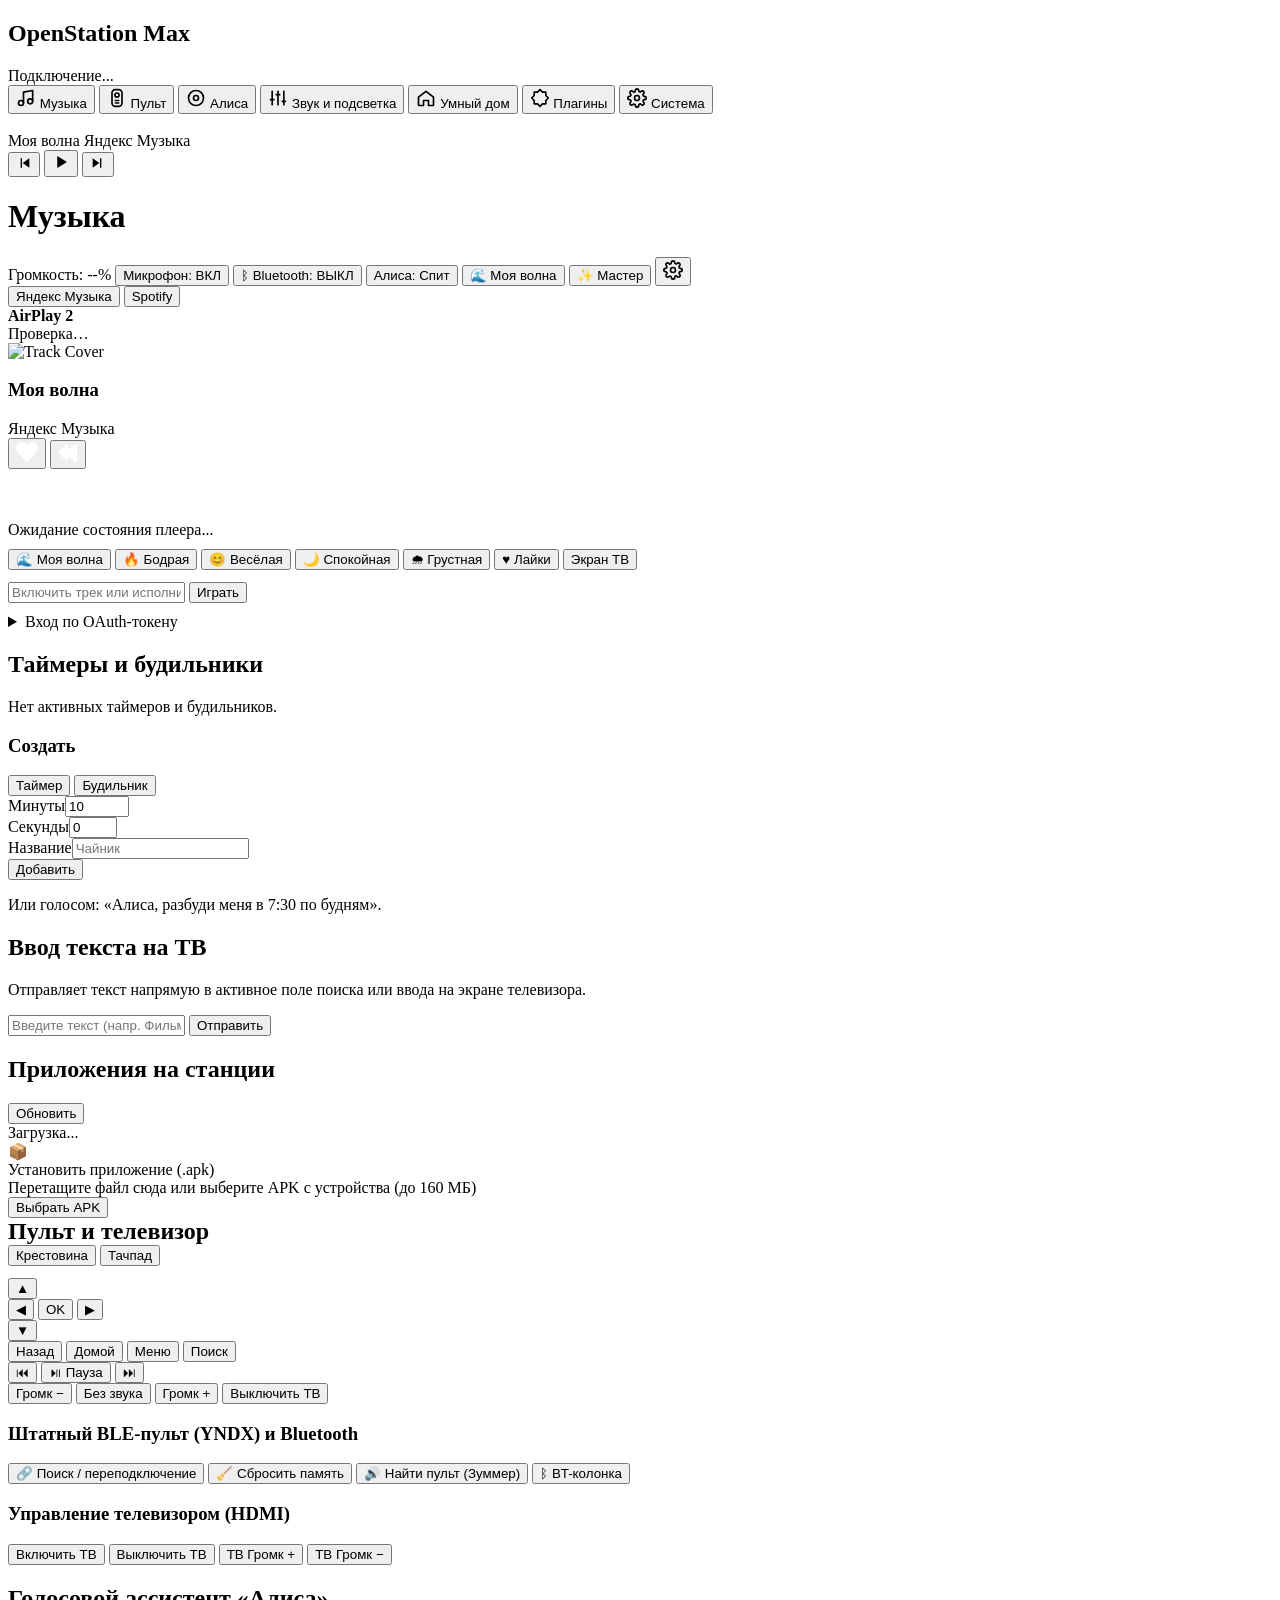
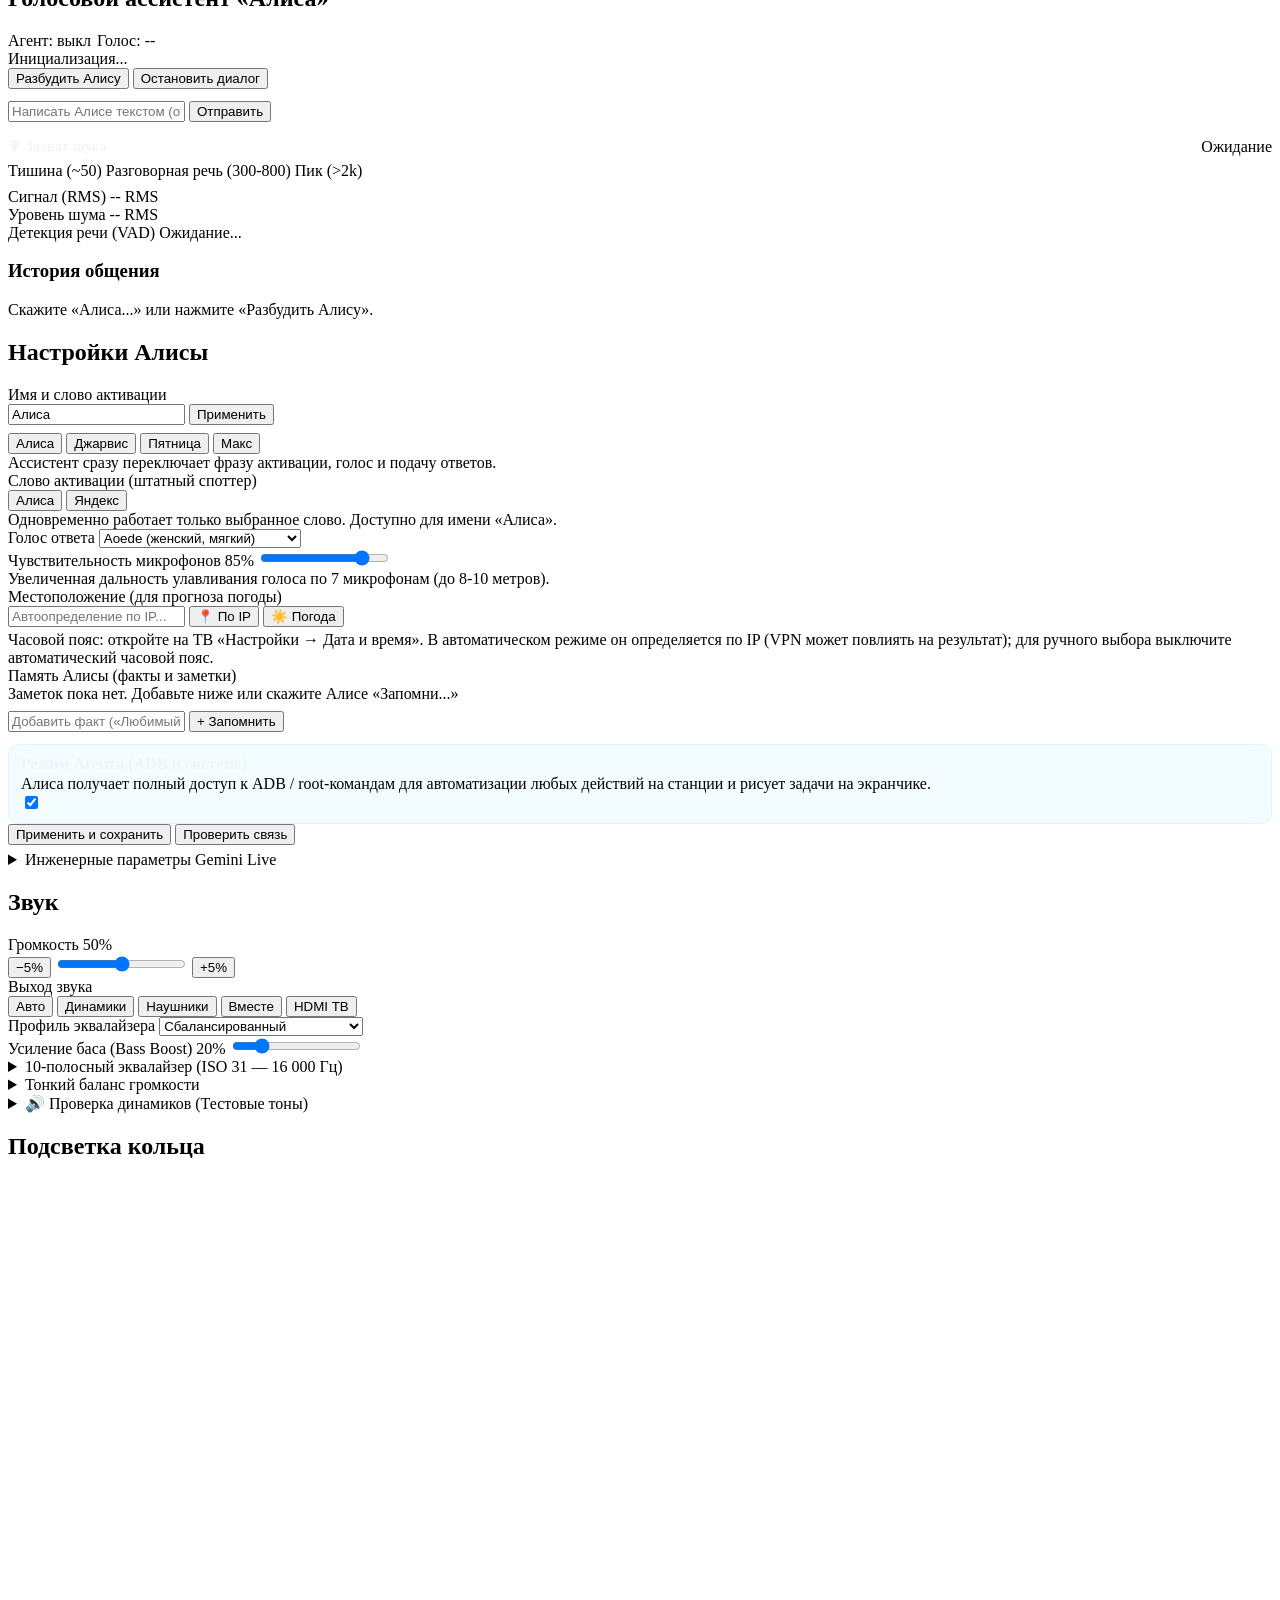
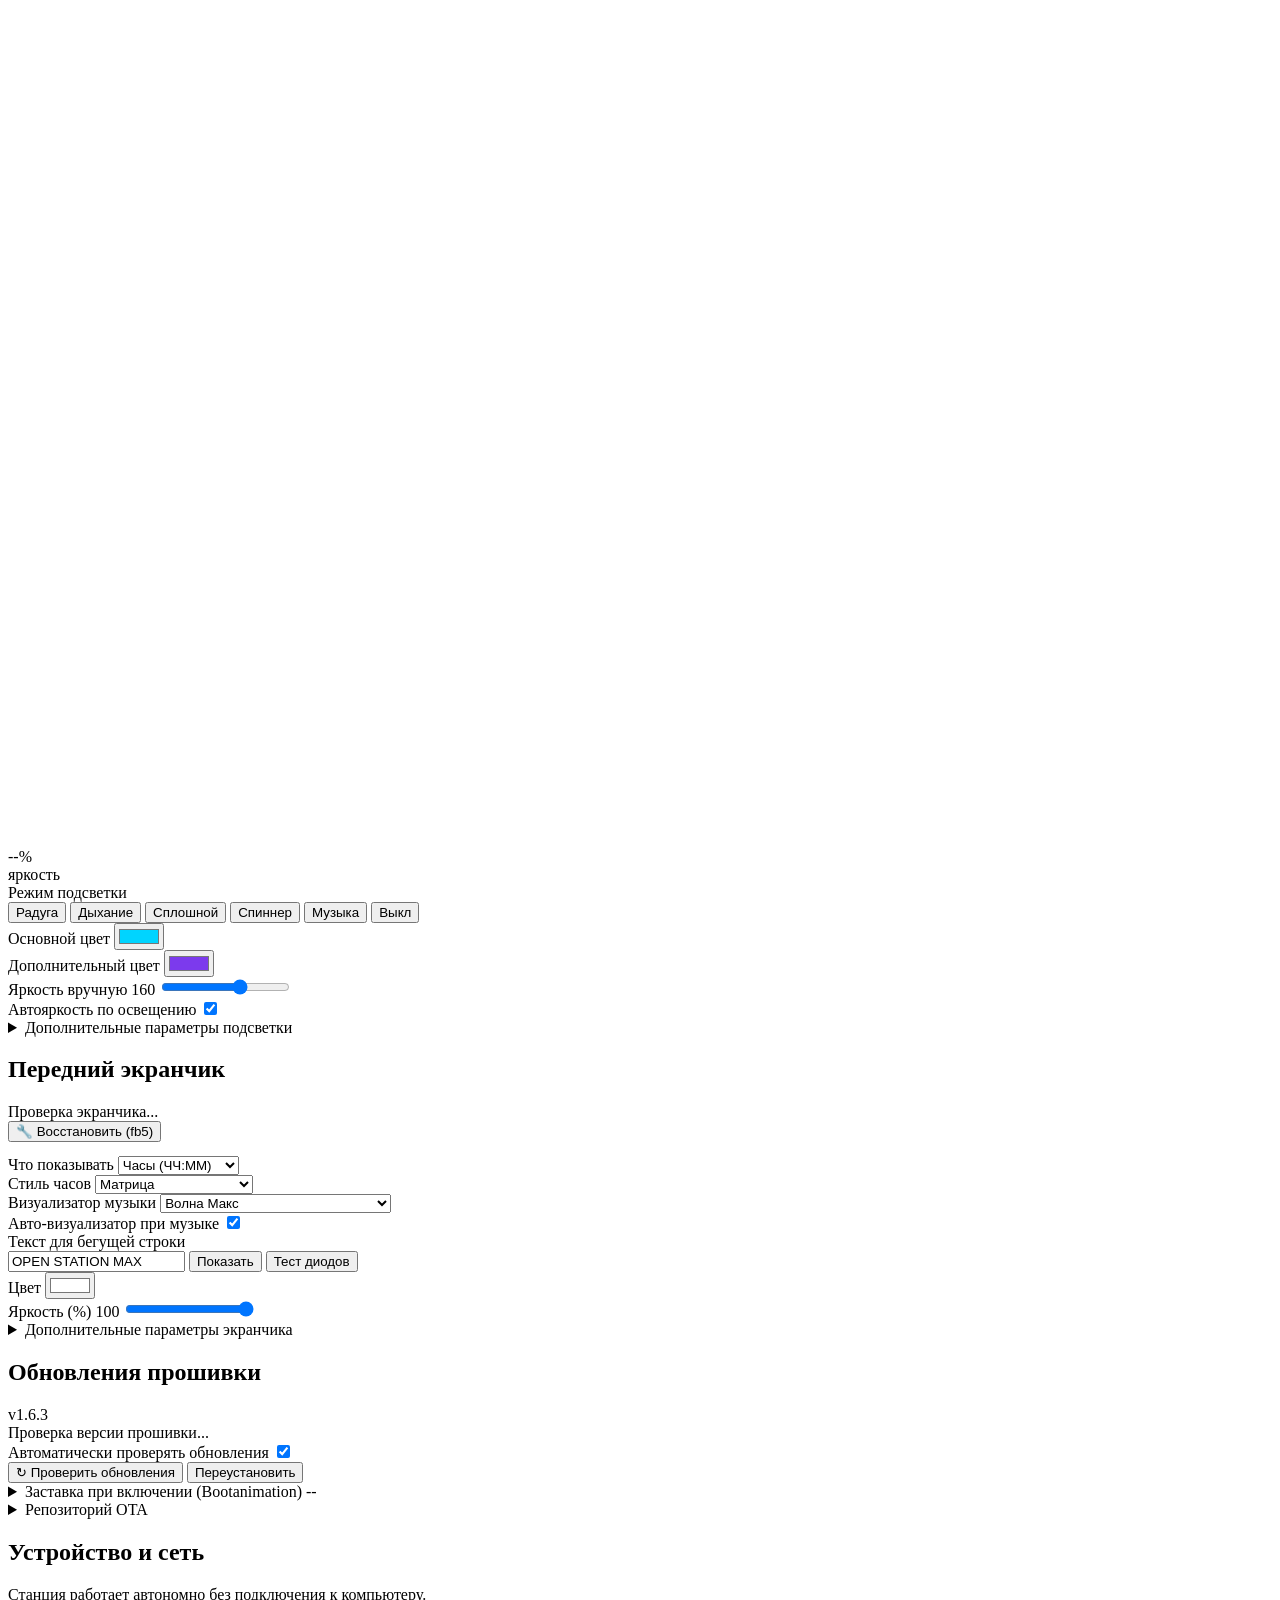
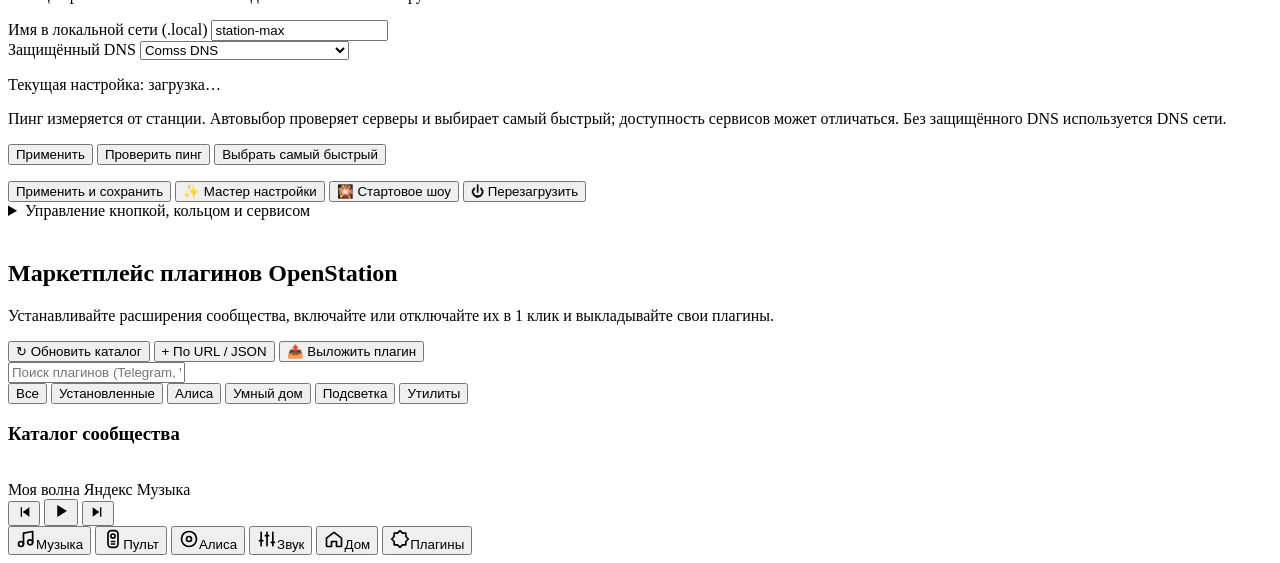
==== commit a7edee70: "v1.6.38: remove SY6045S hardware DSP and fix BLE remote scanning/pairing" ====
--- a/daemon/web_ui/index.html
+++ b/daemon/web_ui/index.html
@@ -341,7 +341,8 @@
 
             <h3>Штатный BLE-пульт (YNDX) и Bluetooth</h3>
             <div class="btn-row">
-              <button class="btn btn-sm" id="btnPairBleRemote" type="button">🔗 Автопоиск пульта</button>
+              <button class="btn btn-sm" id="btnPairBleRemote" type="button">🔗 Поиск / переподключение</button>
+              <button class="btn btn-sm" id="btnForgetBleRemote" type="button">🧹 Сбросить память</button>
               <button class="btn btn-sm btn-accent" id="btnFindBleRemote" type="button">🔊 Найти пульт (Зуммер)</button>
               <button class="btn btn-sm" id="btnRemoteBtToggle" type="button">ᛒ BT-колонка</button>
             </div>
@@ -663,49 +664,6 @@
                 <div class="btn-row" style="margin-top:8px;">
                   <button class="btn btn-sm" id="btnResetEq" type="button">Сбросить эквалайзер в 0 дБ</button>
                 </div>
-              </div>
-            </details>
-
-            <details class="adv-details" id="maxDsp" hidden>
-              <summary>Аппаратный DSP (SY6045S Hi-Fi)</summary>
-              <div class="adv-details-body">
-                <div class="btn-row">
-                  <button class="btn btn-sm" type="button" data-dsp="hifi">Hi-Fi Studio</button>
-                  <button class="btn btn-sm" type="button" data-dsp="original">Вернуть исходный</button>
-                  <button class="btn btn-sm" type="button" data-dsp="night">Ночной</button>
-                  <button class="btn btn-sm" type="button" data-dsp="bass">Deep Punch</button>
-                  <button class="btn btn-sm" type="button" data-dsp="club">Club Bass</button>
-                </div>
-                <div class="eq-curve-wrap" style="margin-top:10px;">
-                  <svg id="maxDspCurve" viewBox="0 0 360 110" class="eq-svg" role="img" aria-label="Расчётная АЧХ"></svg>
-                </div>
-                <p class="hint" id="maxDspLegend">Расчётная АЧХ · НЧ / СЧ и ВЧ / Система</p>
-                <div class="form-row">
-                  <label for="maxDspBass">Мощность баса <output id="maxDspBassValue"></output></label>
-                  <input type="range" id="maxDspBass" min="-6" max="8" step="0.5" value="0" />
-                </div>
-                <div class="form-row">
-                  <label for="maxDspSub">Срез инфранизких <output id="maxDspSubValue"></output></label>
-                  <input type="range" id="maxDspSub" min="35" max="80" step="1" value="48" />
-                </div>
-                <div class="form-row">
-                  <label for="maxDspTreble">Высокие частоты <output id="maxDspTrebleValue"></output></label>
-                  <input type="range" id="maxDspTreble" min="-6" max="6" step="0.5" value="3" />
-                </div>
-                <div class="form-row toggle-row"><label for="maxDsp-subsonic">Антивибрация (Subsonic)</label><input type="checkbox" id="maxDsp-subsonic" checked /></div>
-                <div class="form-row toggle-row"><label for="maxDsp-notch120">Режекторный фильтр 120 Гц</label><input type="checkbox" id="maxDsp-notch120" checked /></div>
-                <div class="form-row toggle-row"><label for="maxDsp-phase">Фазовая компенсация APF-2 (260 Гц)</label><input type="checkbox" id="maxDsp-phase" checked /></div>
-                <div class="form-row toggle-row"><label for="maxDsp-treble">Воздух ВЧ (13,5 кГц)</label><input type="checkbox" id="maxDsp-treble" checked /></div>
-                <div class="btn-row">
-                  <button class="btn btn-sm btn-accent" type="button" data-dsp="custom">Применить свои настройки</button>
-                </div>
-                <p class="hint" id="maxDspStatus" role="status"></p>
-                <hr class="adv-divider" />
-                <div class="form-row toggle-row">
-                  <label for="maxDspDrc">Обход лимитера (DRC Bypass — осторожно)</label>
-                  <input type="checkbox" id="maxDspDrc" aria-describedby="maxDspDrcStatus" disabled />
-                </div>
-                <p class="hint" id="maxDspDrcStatus" role="status"></p>
               </div>
             </details>
 
@@ -1302,6 +1260,7 @@
             <div class="btn-row" style="margin:12px 0;">
               <button class="btn btn-accent" id="btnWizFindBle" type="button">🔔 Позвонить на пульт (Зуммер)</button>
               <button class="btn" id="btnWizPairBle" type="button">🔄 Повторить BLE-поиск</button>
+              <button class="btn" id="btnWizForgetBle" type="button">🧹 Забыть и искать заново</button>
             </div>
             <p class="hint">Пока пульт не привязан, вы всегда можете управлять ТВ прямо с вкладки «Пульт» на телефоне.</p>
           </div>
@@ -1460,7 +1419,7 @@
               </div>
               <div class="wiz-sprite-copy">
                 <div class="wiz-sprite-title">Яндекс Музыка и аудио-тракт Hi-Fi</div>
-                <div class="wiz-sprite-sub">Моя волна без потерь, 10-полосный EQ и аппаратный усилитель SY6045S.</div>
+                <div class="wiz-sprite-sub">Моя волна без потерь и 10-полосный EQ.</div>
               </div>
             </div>
             <div class="status-banner" id="wizMusicBanner">Яндекс Музыка: проверка статуса...</div>
@@ -1494,16 +1453,6 @@
                   <option value="electronic">Электроника / Клуб</option>
                   <option value="custom">Пользовательский (10 полос)</option>
                 </select>
-              </div>
-            </div>
-            <div class="form-row" id="wizHwEqRow" style="display:none; margin-top:10px;">
-              <label>Аппаратный DSP усилителя (SY6045S)</label>
-              <div class="seg-group" id="wizHwEqPresets">
-                <button class="seg" type="button" data-hweq="original">Оригинал</button>
-                <button class="seg" type="button" data-hweq="hifi">Hi-Fi</button>
-                <button class="seg" type="button" data-hweq="night">Ночь</button>
-                <button class="seg" type="button" data-hweq="bass">Бас</button>
-                <button class="seg" type="button" data-hweq="club">Клуб</button>
               </div>
             </div>
           </div>
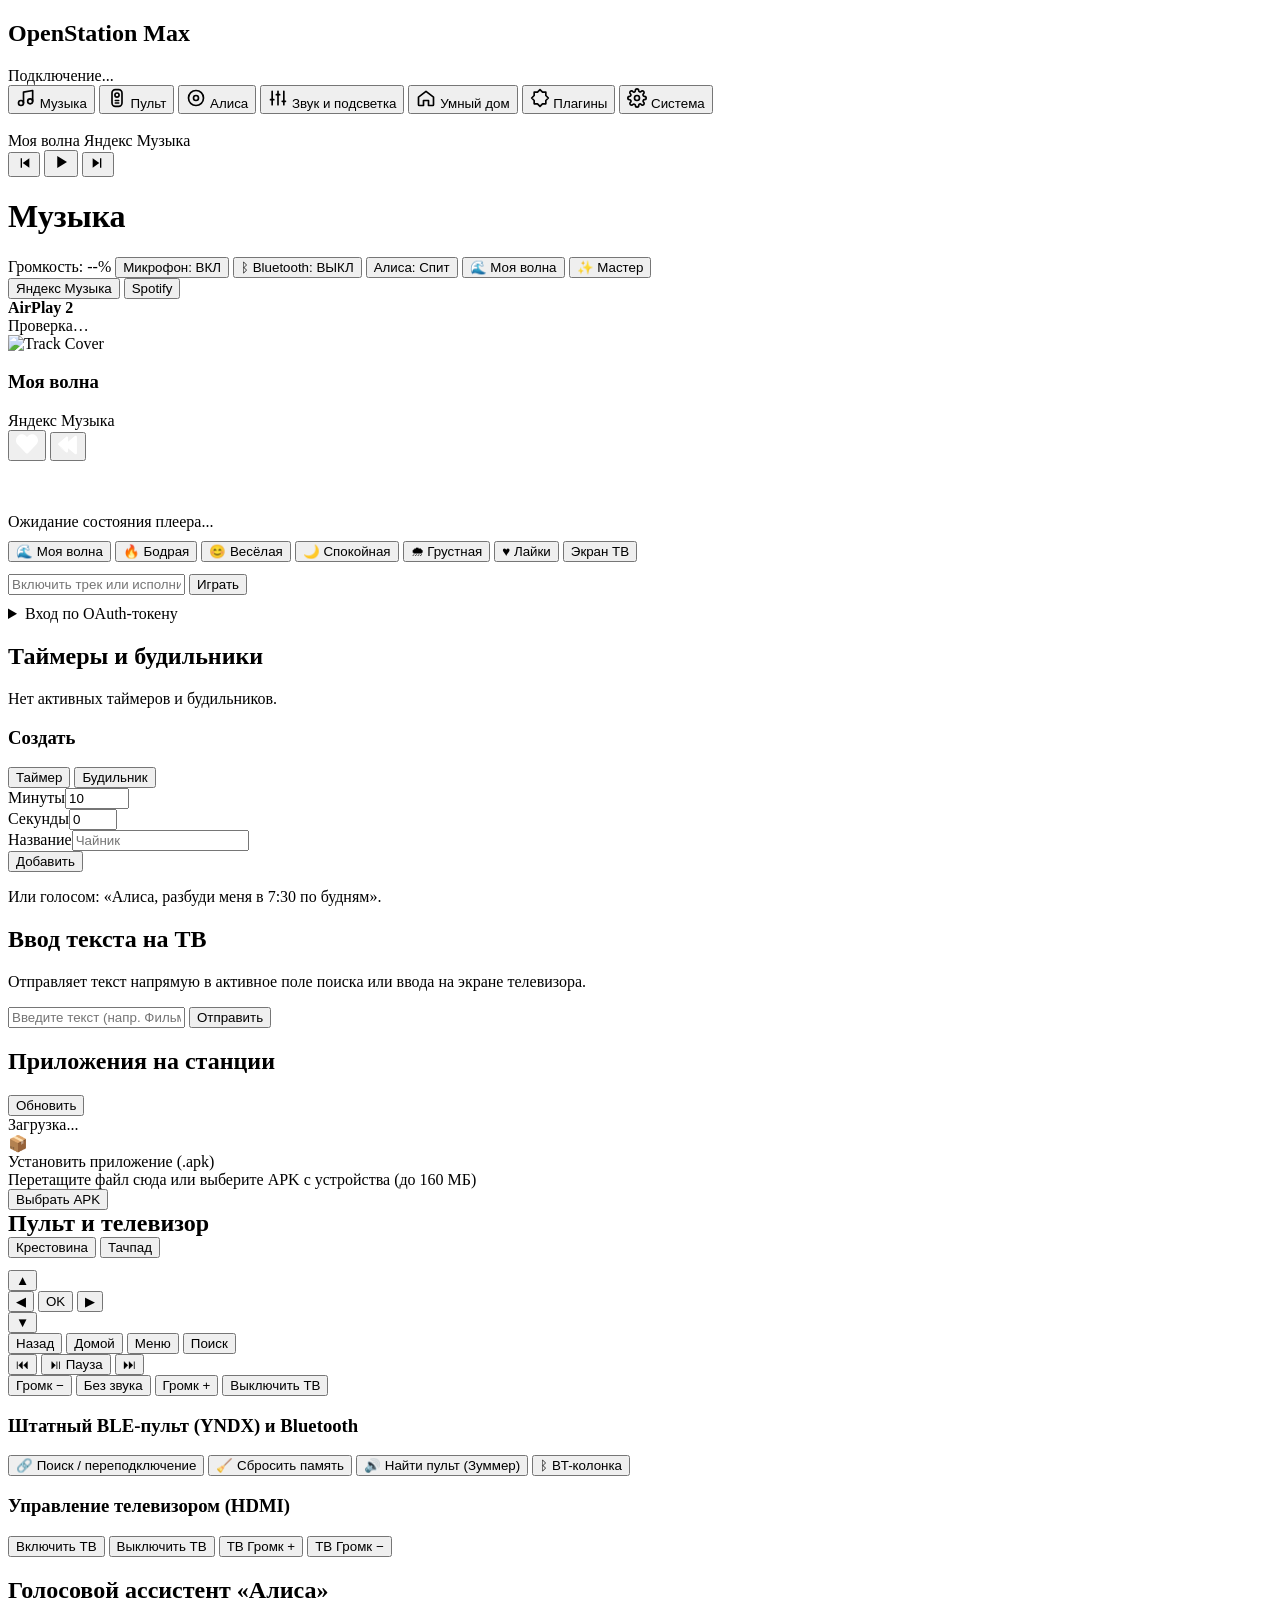
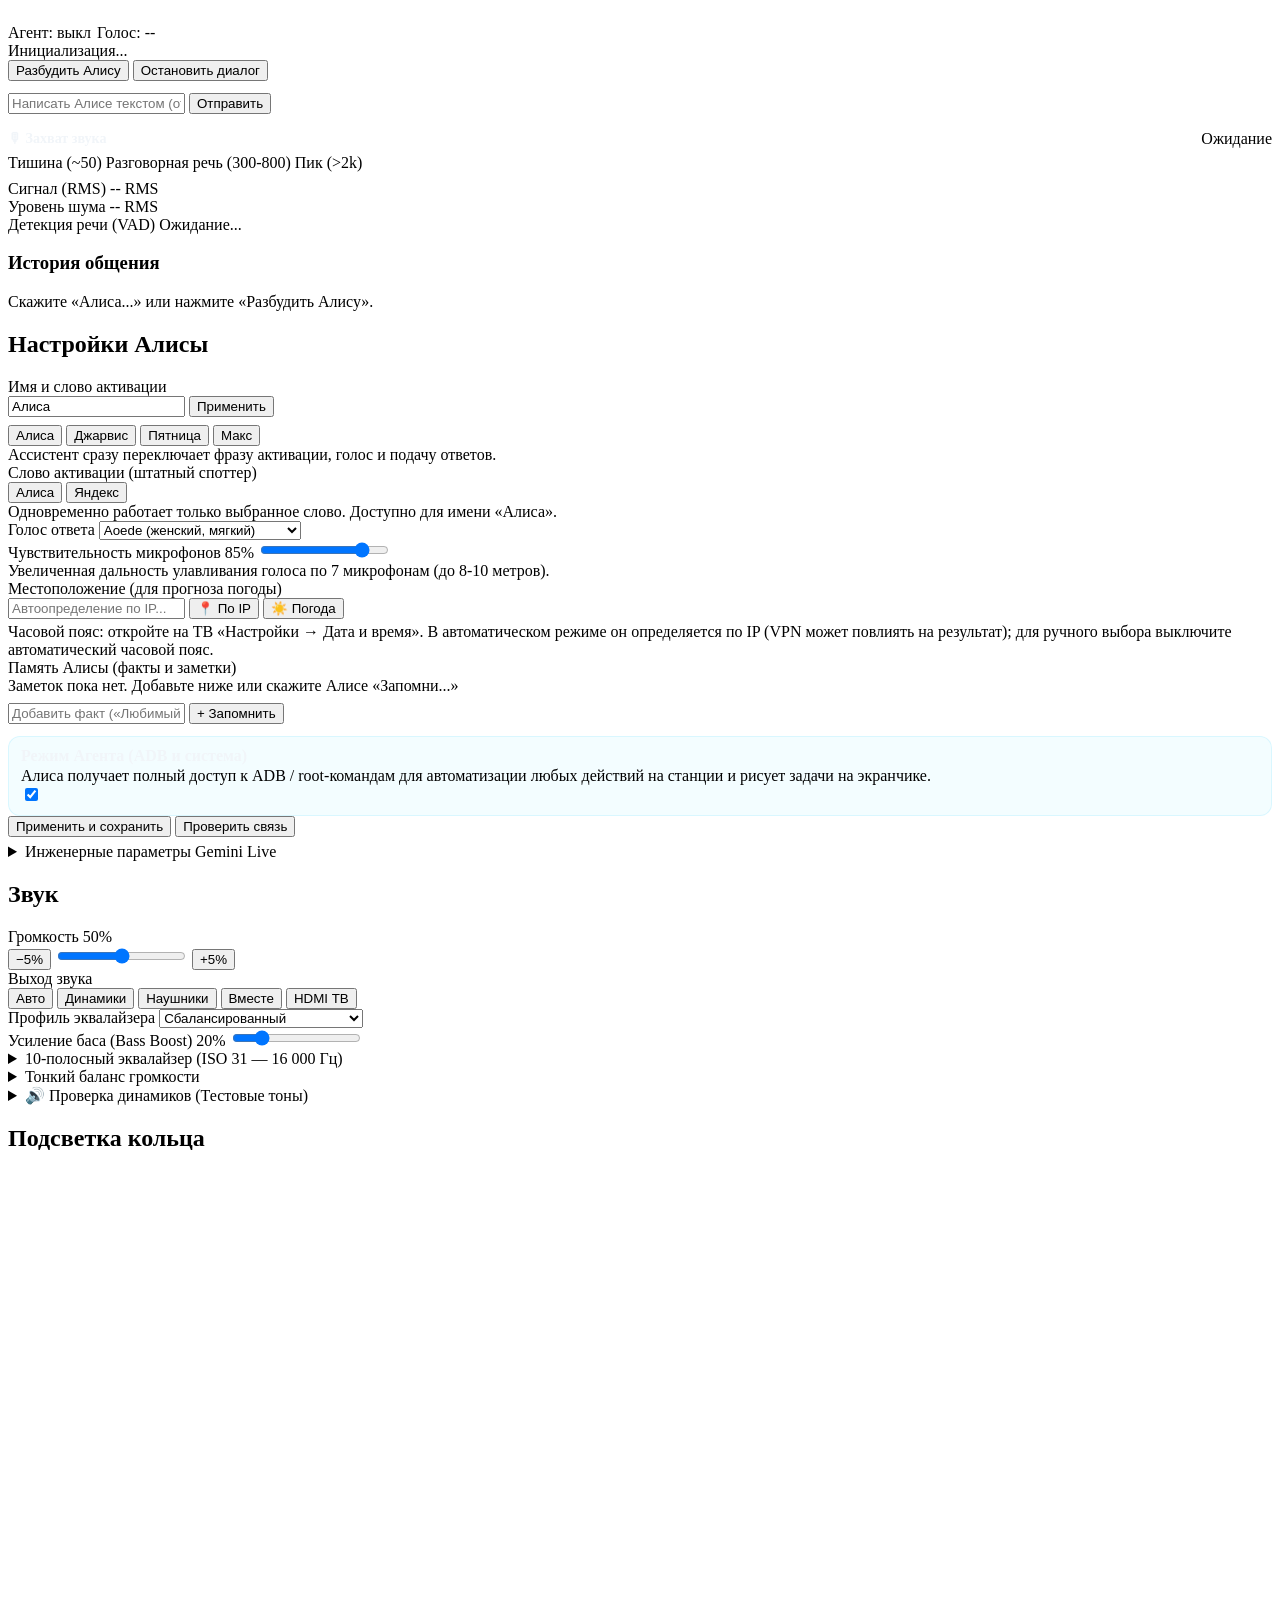
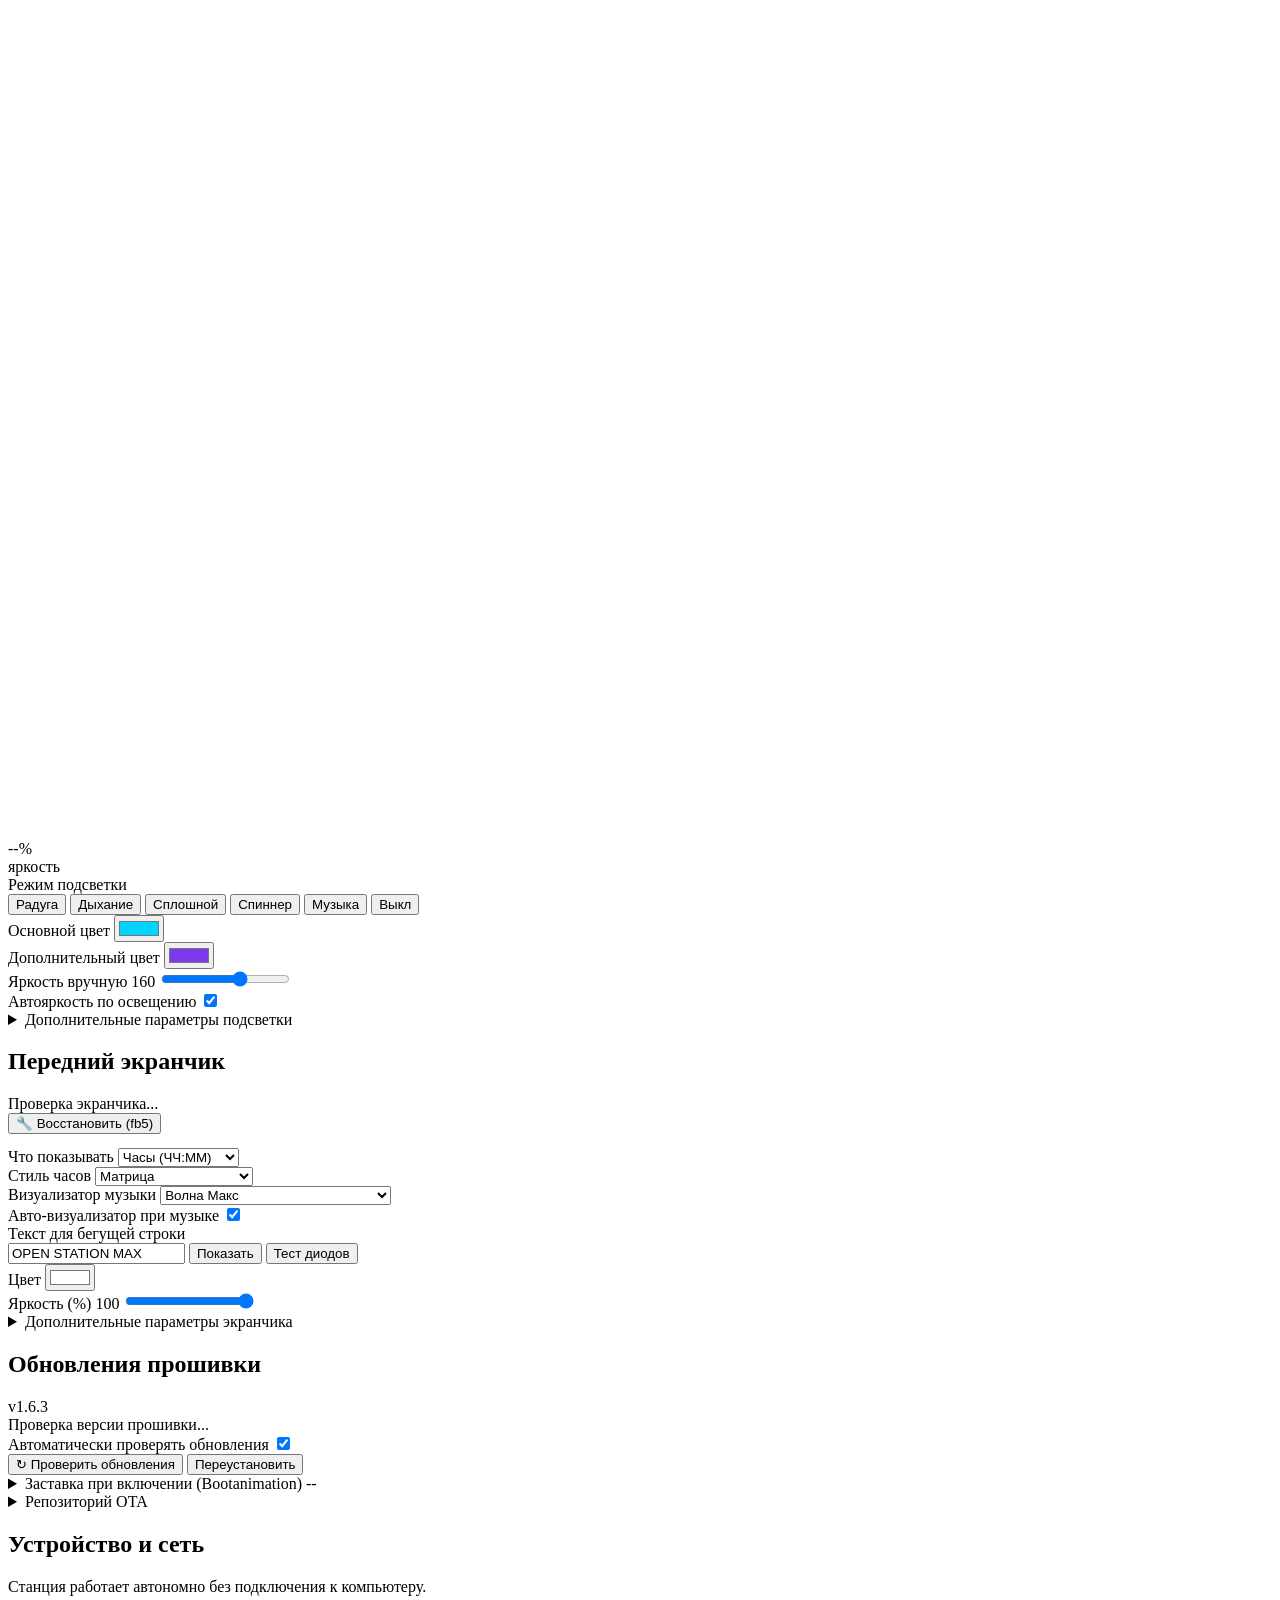
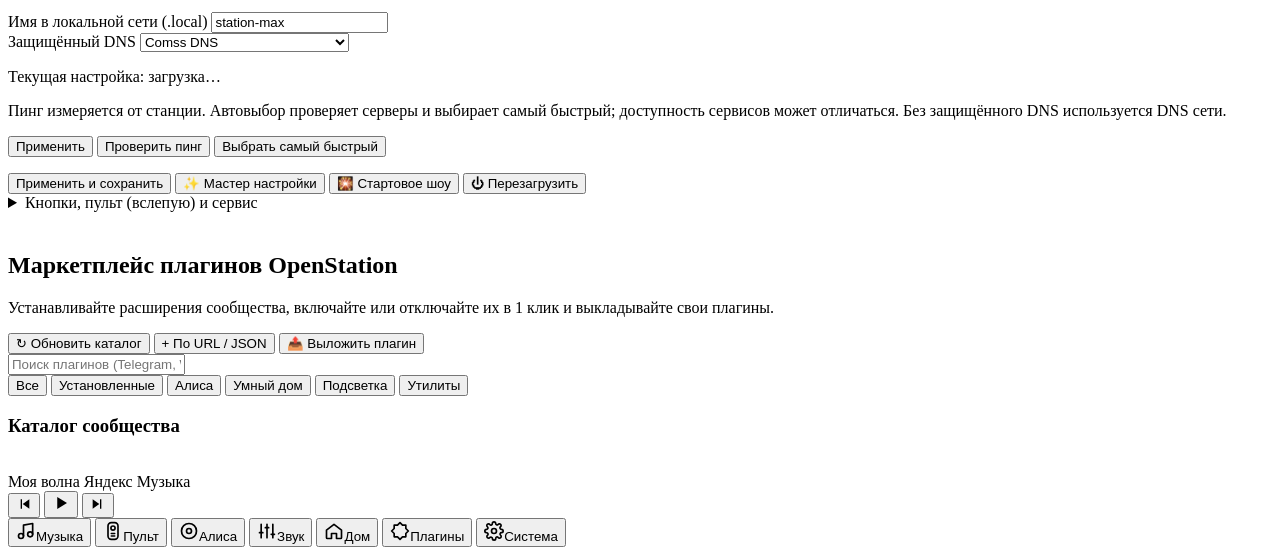
==== commit dff459ac: "v1.6.45: fix startup volume, marquee, ring off/music, voice barge-in, mute, blind remote, UI parity " ====
--- a/daemon/web_ui/index.html
+++ b/daemon/web_ui/index.html
@@ -64,7 +64,7 @@
         </div>
         <div class="mini-progress"><div data-mini="progress"></div></div>
         <div class="mini-ctrls">
-          <button class="icon-btn hide-mobile" data-mini-cmd="btnMusicPrev" aria-label="Предыдущий трек"><svg width="16" height="16" viewBox="0 0 24 24" fill="currentColor" aria-hidden="true"><path d="M7 5h2v14H7zM20 5v14L10 12z"/></svg></button>
+              <button class="icon-btn" data-mini-cmd="btnMusicPrev" aria-label="Предыдущий трек"><svg width="16" height="16" viewBox="0 0 24 24" fill="currentColor" aria-hidden="true"><path d="M7 5h2v14H7zM20 5v14L10 12z"/></svg></button>
           <button class="icon-btn mini-play" data-mini-cmd="btnMusicPlayPause" data-mini="play" aria-label="Пауза или воспроизведение"><svg width="18" height="18" viewBox="0 0 24 24" fill="currentColor" aria-hidden="true"><path d="M7 4l13 8-13 8z"/></svg></button>
           <button class="icon-btn" data-mini-cmd="btnMusicNext" aria-label="Следующий трек"><svg width="16" height="16" viewBox="0 0 24 24" fill="currentColor" aria-hidden="true"><path d="M15 5h2v14h-2zM4 5v14l10-7z"/></svg></button>
         </div>
@@ -75,16 +75,13 @@
       <header class="appbar">
         <h1 class="page-title" id="pageTitle">Музыка</h1>
         <div class="badges">
-          <span class="badge hide-mobile" id="badgeVol">Громкость: --%</span>
+          <span class="badge" id="badgeVol">Громкость: --%</span>
           <button class="btn btn-sm btn-danger" id="btnQuickMute">Микрофон: ВКЛ</button>
-          <button class="btn btn-sm hide-mobile" id="btnQuickBt" title="Режим Bluetooth (A2DP колонка для телефона)">ᛒ Bluetooth: ВЫКЛ</button>
-          <button class="btn btn-sm btn-accent hide-mobile" id="btnQuickAlice">Алиса: Спит</button>
-          <button class="btn btn-sm hide-mobile" id="btnQuickMusic">🌊 Моя волна</button>
+          <button class="btn btn-sm" id="btnQuickBt" title="Режим Bluetooth (A2DP колонка для телефона)">ᛒ Bluetooth: ВЫКЛ</button>
+          <button class="btn btn-sm btn-accent" id="btnQuickAlice">Алиса: Спит</button>
+          <button class="btn btn-sm" id="btnQuickMusic">🌊 Моя волна</button>
           <button class="btn btn-sm btn-ota" id="badgeOtaUpdate" style="display:none;">⬇ Обновление</button>
-          <button class="btn btn-sm btn-accent hide-mobile" id="btnOpenWizard">✨ Мастер</button>
-          <button class="icon-btn tab only-mobile" data-tab="system" data-title="Система" aria-label="Система">
-            <svg width="20" height="20" viewBox="0 0 24 24" fill="none" stroke="currentColor" stroke-width="2" stroke-linecap="round" stroke-linejoin="round" aria-hidden="true"><circle cx="12" cy="12" r="3"/><path d="M19.4 15a1.7 1.7 0 0 0 .3 1.8l.1.1a2 2 0 1 1-2.8 2.8l-.1-.1a1.7 1.7 0 0 0-1.8-.3 1.7 1.7 0 0 0-1 1.5V21a2 2 0 1 1-4 0v-.1a1.7 1.7 0 0 0-1.1-1.5 1.7 1.7 0 0 0-1.8.3l-.1.1a2 2 0 1 1-2.8-2.8l.1-.1a1.7 1.7 0 0 0 .3-1.8 1.7 1.7 0 0 0-1.5-1H3a2 2 0 1 1 0-4h.1a1.7 1.7 0 0 0 1.5-1.1 1.7 1.7 0 0 0-.3-1.8l-.1-.1a2 2 0 1 1 2.8-2.8l.1.1a1.7 1.7 0 0 0 1.8.3H9a1.7 1.7 0 0 0 1-1.5V3a2 2 0 1 1 4 0v.1a1.7 1.7 0 0 0 1 1.5 1.7 1.7 0 0 0 1.8-.3l.1-.1a2 2 0 1 1 2.8 2.8l-.1.1a1.7 1.7 0 0 0-.3 1.8V9a1.7 1.7 0 0 0 1.5 1H21a2 2 0 1 1 0 4h-.1a1.7 1.7 0 0 0-1.5 1z"/></svg>
-          </button>
+          <button class="btn btn-sm btn-accent" id="btnOpenWizard">✨ Мастер</button>
         </div>
       </header>
 
@@ -412,6 +409,7 @@
                   <span class="metric-val" id="metricVad">Ожидание...</span>
                 </div>
               </div>
+              <div class="hint" id="micDiagHint" style="display:none; margin-top:8px; color:#f87171;"></div>
             </div>
 
             <h3>История общения</h3>
@@ -594,7 +592,7 @@
 
                 <div class="grid-2-tight">
                   <div class="form-row toggle-row">
-                    <label>Защита от эха (Echo Guard)</label>
+                    <label>Защита от эха (и перебивание по VQE)</label>
                     <input type="checkbox" id="astEchoGuard" checked />
                   </div>
                   <div class="form-row toggle-row">
@@ -995,54 +993,53 @@
                 <button class="btn btn-sm btn-danger" id="btnRebootStation" type="button">⏻ Перезагрузить</button>
               </div>
               <details class="adv-details">
-                <summary>Управление кнопкой, кольцом и сервисом</summary>
+                <summary>Кнопки, пульт (вслепую) и сервис</summary>
                 <div class="adv-details-body">
                   <div class="grid-2-tight">
                     <div class="form-row">
-                      <label>Короткое нажатие кнопки</label>
-                      <select id="actShort">
-                        <option value="assistant">Запустить Алису</option>
-                        <option value="wyoming">Home Assistant (Wyoming)</option>
-                        <option value="play_pause">Пауза / Воспроизведение</option>
-                        <option value="next">Следующий трек</option>
-                        <option value="led_cycle">Сменить подсветку</option>
-                        <option value="launcher">Домой (ТВ-экран)</option>
-                        <option value="none">Ничего</option>
-                      </select>
-                    </div>
-                    <div class="form-row">
-                      <label>Длинное нажатие кнопки</label>
-                      <select id="actLong">
-                        <option value="led_cycle">Сменить подсветку</option>
-                        <option value="assistant">Запустить Алису</option>
-                        <option value="wyoming">Home Assistant (Wyoming)</option>
-                        <option value="play_pause">Пауза / Воспроизведение</option>
-                        <option value="next">Следующий трек</option>
-                        <option value="launcher">Домой (ТВ-экран)</option>
-                        <option value="none">Ничего</option>
-                      </select>
+                      <label for="actShort">Кнопка сверху (короткое)</label>
+                      <select id="actShort" class="js-input-act"></select>
+                    </div>
+                    <div class="form-row">
+                      <label for="actLong">Кнопка сверху (удержание)</label>
+                      <select id="actLong" class="js-input-act"></select>
                     </div>
                   </div>
                   <div class="grid-2-tight">
                     <div class="form-row">
-                    <label for="remoteShort">Короткое нажатие на пульте</label>
-                    <select id="remoteShort">
-                      <option value="assistant">Включить / выключить Алису</option>
-                      <option value="play_pause">Пауза / Воспроизведение</option>
-                      <option value="next">Следующий трек</option>
-                      <option value="none">Ничего</option>
-                    </select>
-                    </div>
-                    <div class="form-row">
-                    <label for="remoteLong">Удержание кнопки Алисы на пульте</label>
-                    <select id="remoteLong">
-                      <option value="next">Следующий трек</option>
-                      <option value="push_to_talk">Рация — говорить, пока кнопка удерживается</option>
-                      <option value="none">Ничего</option>
-                    </select>
-                    </div>
-                  </div>
-                  <p class="hint">В режиме рации кнопка записывает голос, пока её держат; короткое нажатие отдельно не выполняется. Требуются совместимый пульт и режим Gemini.</p>
+                      <label for="remoteShort">Пульт: Алиса (одно)</label>
+                      <select id="remoteShort" class="js-input-act"></select>
+                    </div>
+                    <div class="form-row">
+                      <label for="remoteDouble">Пульт: Алиса (двойной тап)</label>
+                      <select id="remoteDouble" class="js-input-act"></select>
+                    </div>
+                  </div>
+                  <div class="grid-2-tight">
+                    <div class="form-row">
+                      <label for="remoteLong">Пульт: Алиса (удержание)</label>
+                      <select id="remoteLong" class="js-input-act" data-allow-ptt="1"></select>
+                    </div>
+                    <div class="form-row">
+                      <label for="remotePlayDouble">Пульт: Play/Pause (двойной)</label>
+                      <select id="remotePlayDouble" class="js-input-act"></select>
+                    </div>
+                  </div>
+                  <div class="grid-3-tight">
+                    <div class="form-row">
+                      <label for="remoteLeftLong">Пульт: ◄ (удержание)</label>
+                      <select id="remoteLeftLong" class="js-input-act"></select>
+                    </div>
+                    <div class="form-row">
+                      <label for="remoteRightLong">Пульт: ► (удержание)</label>
+                      <select id="remoteRightLong" class="js-input-act"></select>
+                    </div>
+                    <div class="form-row">
+                      <label for="remoteBackLong">Пульт: Назад (удержание)</label>
+                      <select id="remoteBackLong" class="js-input-act"></select>
+                    </div>
+                  </div>
+                  <p class="hint">Удержания и двойные клики срабатывают в фоне даже при выключенном ТВ; любое нажатие также глушит звонящий таймер/будильник.</p>
                   <div class="grid-2-tight">
                     <div class="form-row toggle-row">
                       <label>Инвертировать кольцо громкости</label>
@@ -1205,6 +1202,7 @@
       <button class="tab" data-tab="sound" data-title="Звук и подсветка"><span class="pill"><svg class="ico" width="20" height="20" viewBox="0 0 24 24" fill="none" stroke="currentColor" stroke-width="2" stroke-linecap="round" stroke-linejoin="round" aria-hidden="true"><path d="M5 4v16M12 4v16M19 4v16M3 14h4M10 8h4M17 16h4"/></svg></span><span>Звук</span></button>
       <button class="tab" data-tab="home" data-title="Умный дом"><span class="pill"><svg class="ico" width="20" height="20" viewBox="0 0 24 24" fill="none" stroke="currentColor" stroke-width="2" stroke-linecap="round" stroke-linejoin="round" aria-hidden="true"><path d="M3 11l9-7 9 7v9a1 1 0 0 1-1 1h-5v-6H9v6H4a1 1 0 0 1-1-1z"/></svg></span><span>Дом</span></button>
       <button class="tab" data-tab="plugins" data-title="Плагины"><span class="pill"><svg class="ico" width="20" height="20" viewBox="0 0 24 24" fill="none" stroke="currentColor" stroke-width="2" stroke-linecap="round" stroke-linejoin="round" aria-hidden="true"><path d="M12 2l3 3h4v4l3 3-3 3v4h-4l-3 3-3-3H5v-4l-3-3 3-3V5h4z"/></svg></span><span>Плагины</span></button>
+      <button class="tab" data-tab="system" data-title="Система"><span class="pill"><svg class="ico" width="20" height="20" viewBox="0 0 24 24" fill="none" stroke="currentColor" stroke-width="2" stroke-linecap="round" stroke-linejoin="round" aria-hidden="true"><circle cx="12" cy="12" r="3"/><path d="M19.4 15a1.7 1.7 0 0 0 .3 1.8l.1.1a2 2 0 1 1-2.8 2.8l-.1-.1a1.7 1.7 0 0 0-1.8-.3 1.7 1.7 0 0 0-1 1.5V21a2 2 0 1 1-4 0v-.1a1.7 1.7 0 0 0-1.1-1.5 1.7 1.7 0 0 0-1.8.3l-.1.1a2 2 0 1 1-2.8-2.8l.1-.1a1.7 1.7 0 0 0 .3-1.8 1.7 1.7 0 0 0-1.5-1H3a2 2 0 1 1 0-4h.1a1.7 1.7 0 0 0 1.5-1.1 1.7 1.7 0 0 0-.3-1.8l-.1-.1a2 2 0 1 1 2.8-2.8l.1.1a1.7 1.7 0 0 0 1.8.3H9a1.7 1.7 0 0 0 1-1.5V3a2 2 0 1 1 4 0v.1a1.7 1.7 0 0 0 1 1.5 1.7 1.7 0 0 0 1.8-.3l.1-.1a2 2 0 1 1 2.8 2.8l-.1.1a1.7 1.7 0 0 0-.3 1.8V9a1.7 1.7 0 0 0 1.5 1H21a2 2 0 1 1 0 4h-.1a1.7 1.7 0 0 0-1.5 1z"/></svg></span><span>Система</span></button>
     </nav>
   </div>
 
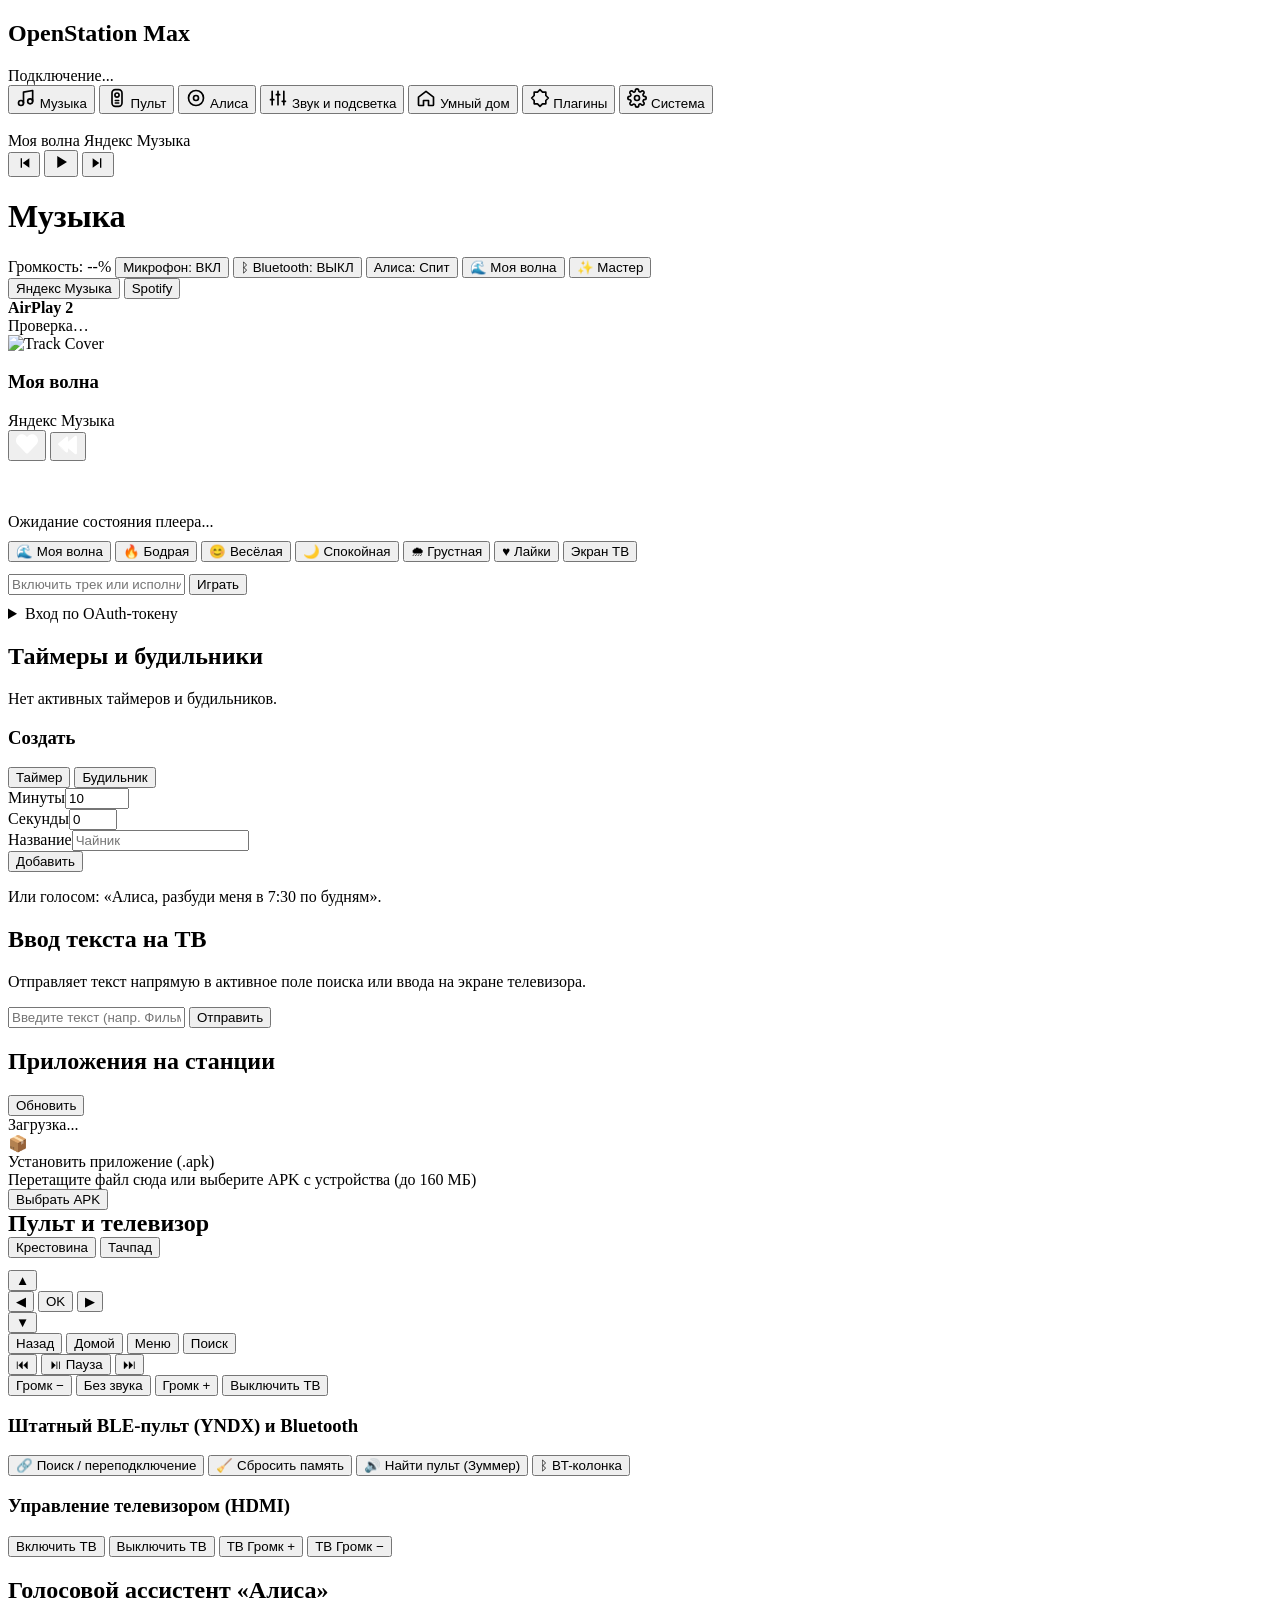
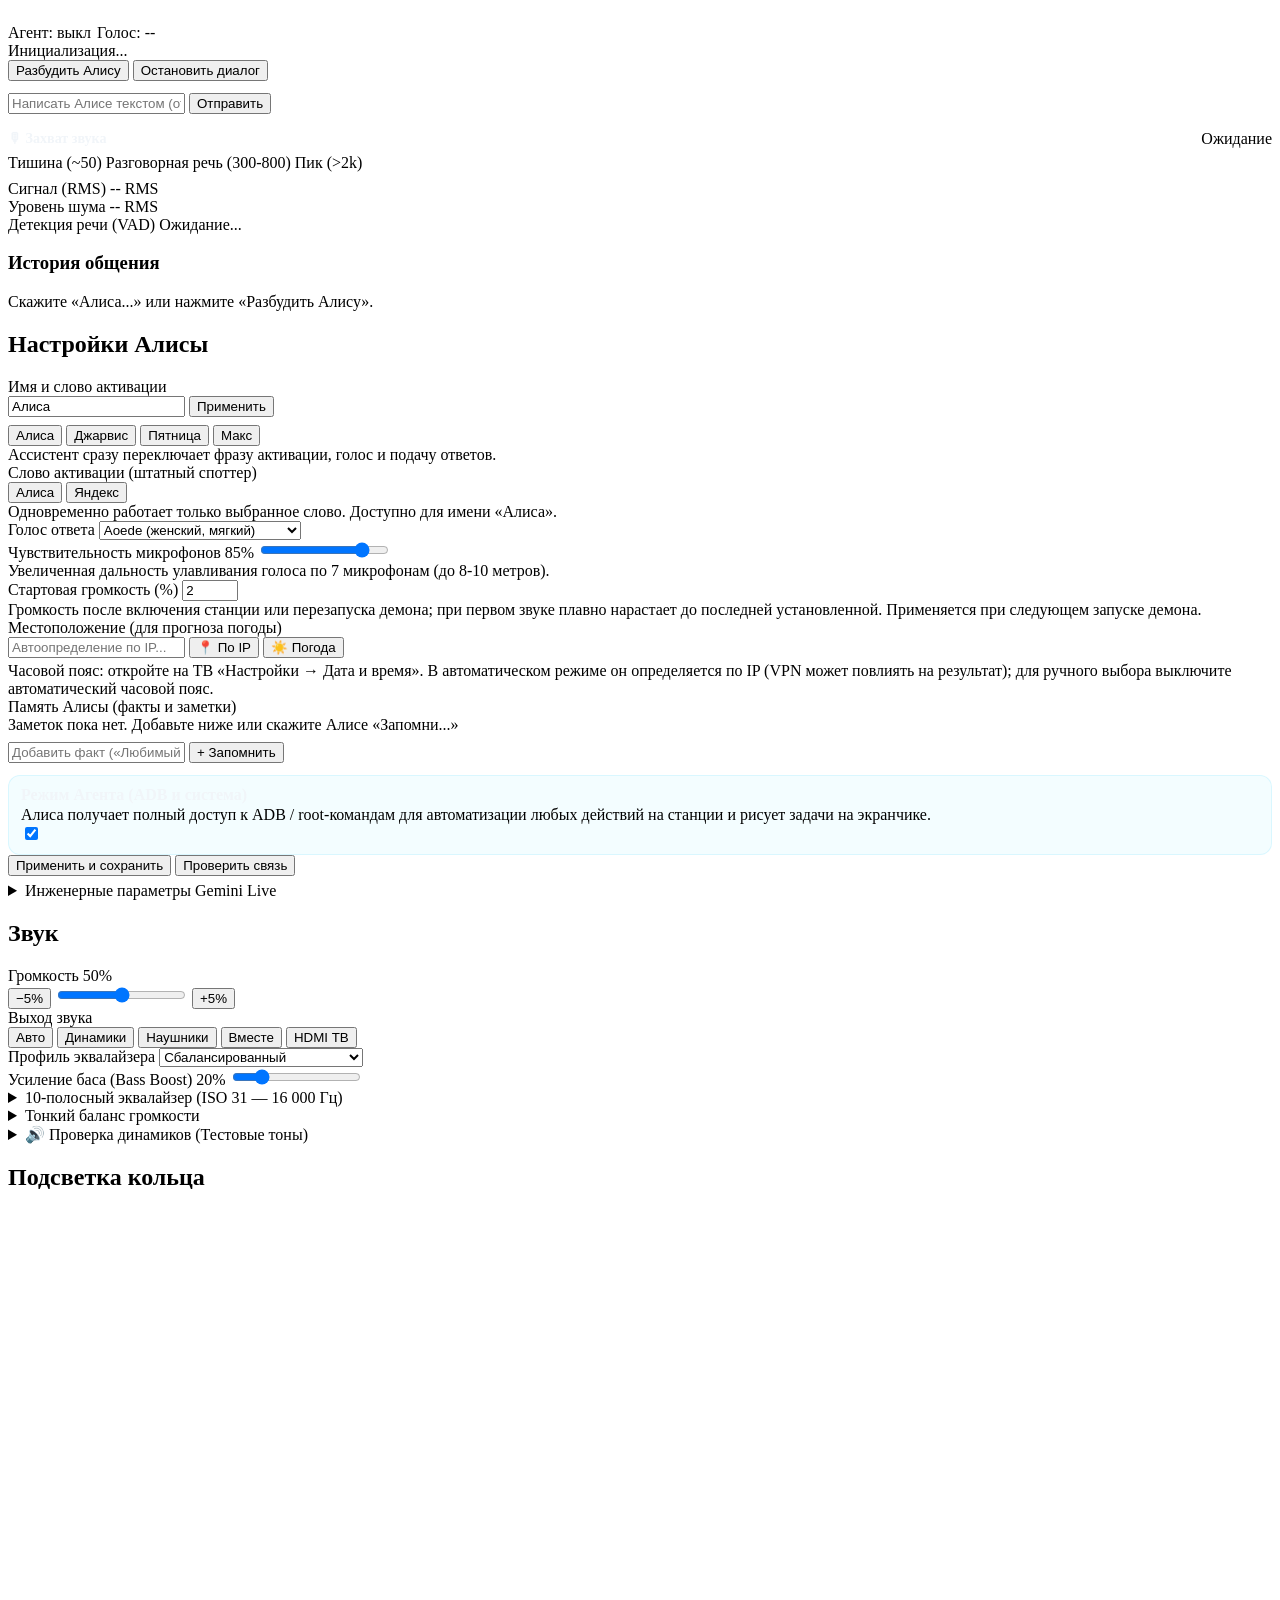
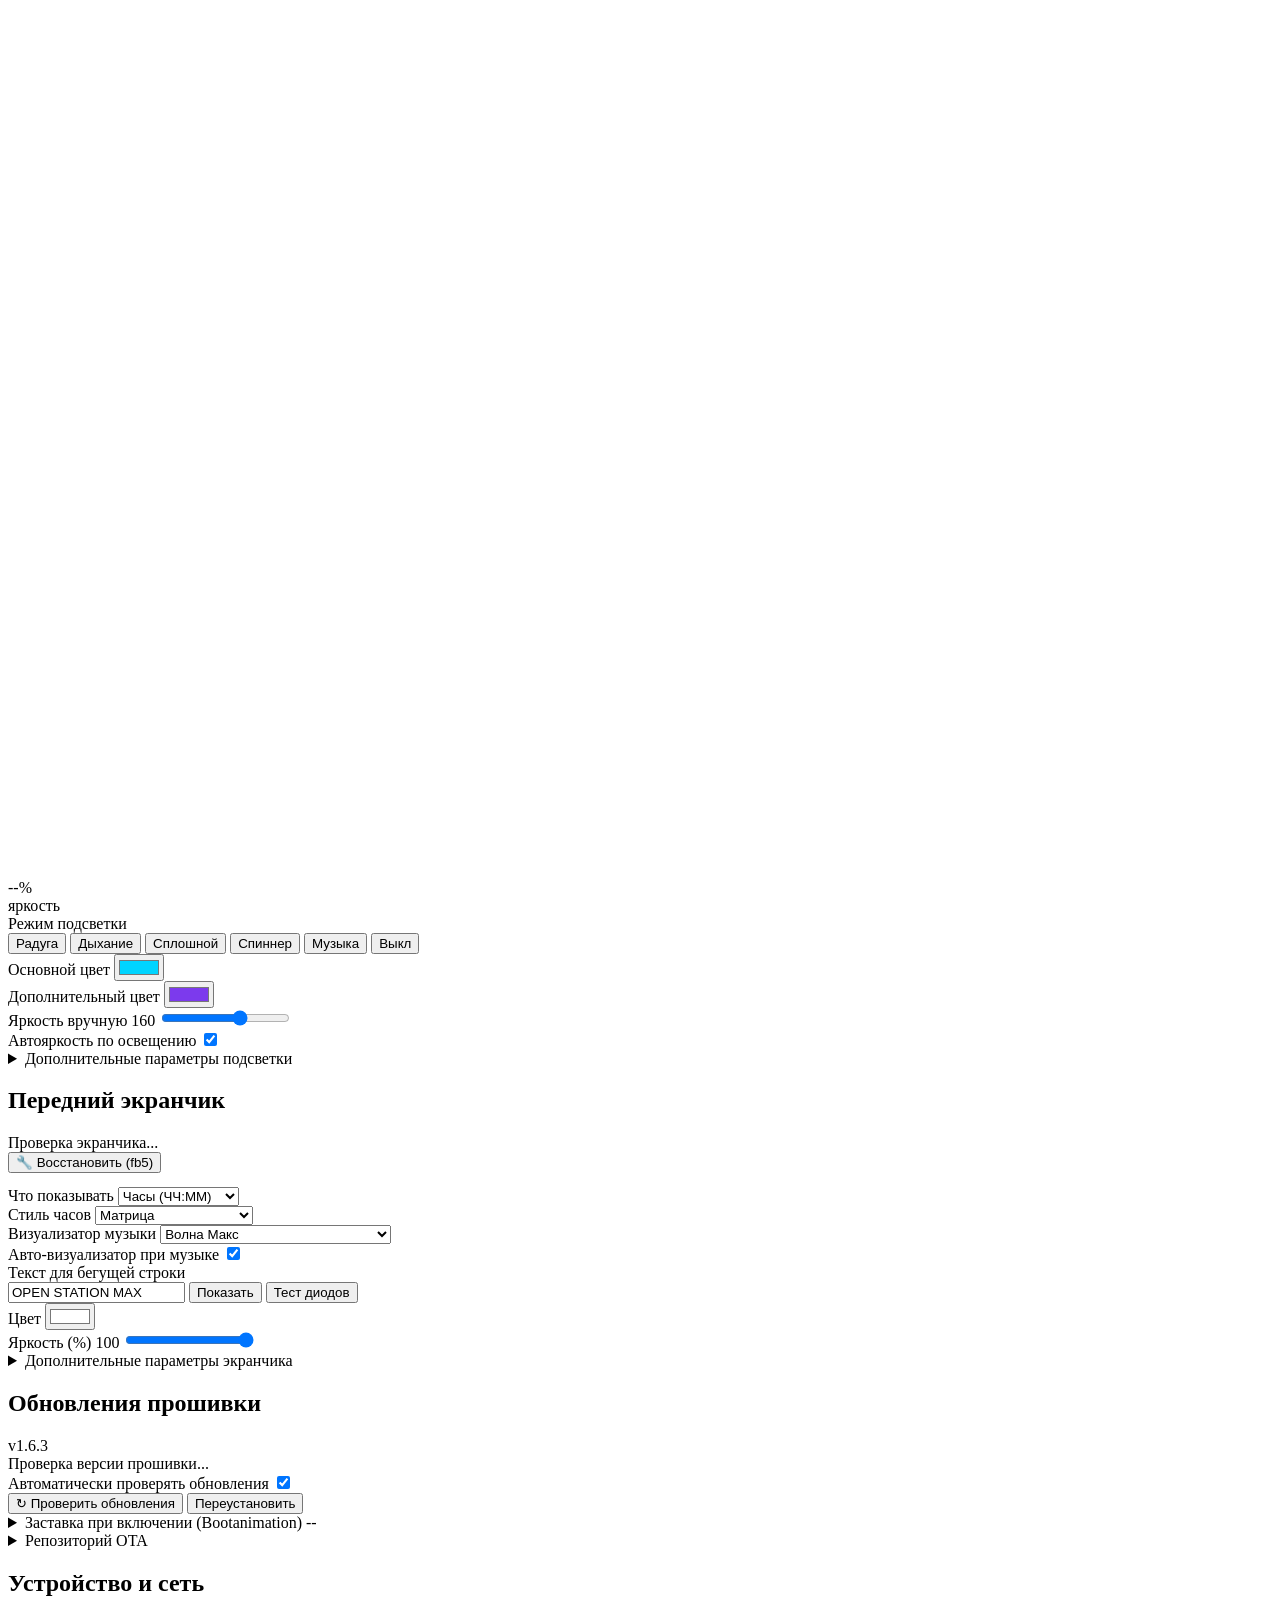
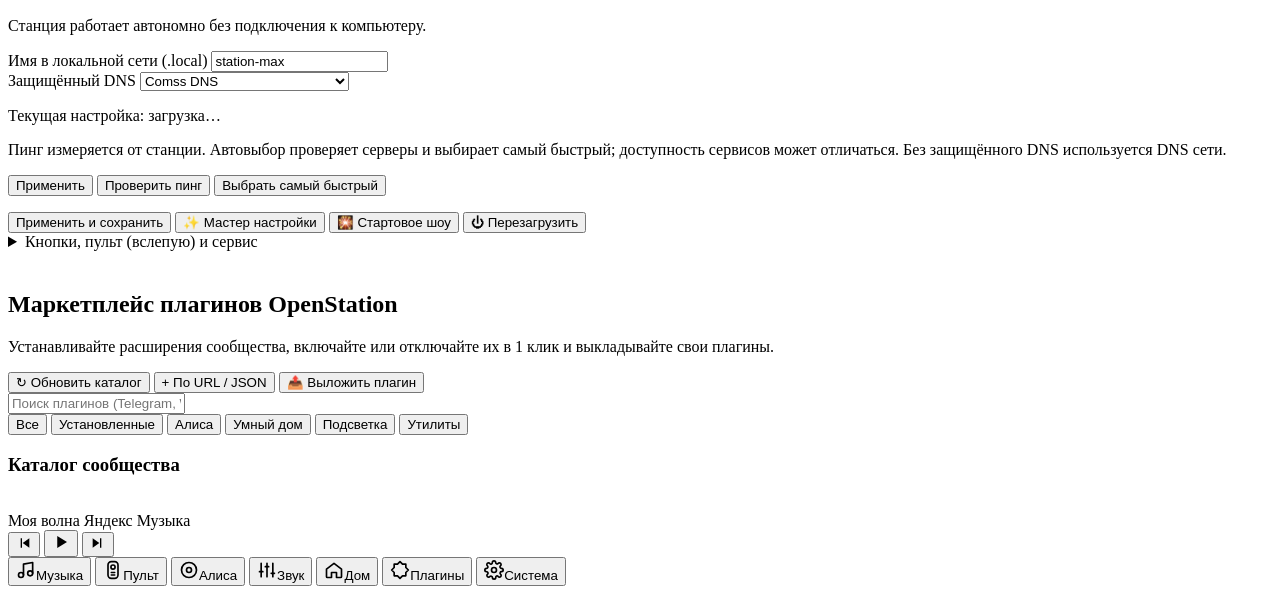
==== commit ec7ff216: "audio: configurable startup volume with a smooth ramp to the last level New audio setting startupVol" ====
--- a/daemon/web_ui/index.html
+++ b/daemon/web_ui/index.html
@@ -4,6 +4,9 @@
   <meta charset="UTF-8" />
   <meta name="viewport" content="width=device-width, initial-scale=1.0" />
   <title>OpenStation Max — Панель управления</title>
+  <link rel="icon" href="/favicon-32.png" sizes="32x32" type="image/png" />
+  <link rel="icon" href="/favicon.svg" sizes="any" type="image/svg+xml" />
+  <link rel="apple-touch-icon" href="/apple-touch-icon.png" />
   <link rel="stylesheet" href="/style.css" />
 </head>
 <body>
@@ -469,6 +472,12 @@
             </div>
 
             <div class="form-row">
+              <label>Стартовая громкость (%)</label>
+              <input type="number" id="startupVolume" min="0" max="100" step="1" value="2" />
+              <div class="hint">Громкость после включения станции или перезапуска демона; при первом звуке плавно нарастает до последней установленной. Применяется при следующем запуске демона.</div>
+            </div>
+
+            <div class="form-row">
               <label>Местоположение (для прогноза погоды)</label>
               <div class="input-send-row">
                 <input type="text" id="locCity" placeholder="Автоопределение по IP..." />
@@ -594,6 +603,10 @@
                   <div class="form-row toggle-row">
                     <label>Защита от эха (и перебивание по VQE)</label>
                     <input type="checkbox" id="astEchoGuard" checked />
+                  </div>
+                  <div class="form-row toggle-row">
+                    <label title="Прерывать ответ голосом без ключевого слова. Выключите, если в комнате постоянно говорит телевизор или голосовой чат — иначе ответ будет обрываться. Перебивание через «Алиса» работает всегда.">Голосовое перебивание ответа</label>
+                    <input type="checkbox" id="astVoiceBargeIn" checked />
                   </div>
                   <div class="form-row toggle-row">
                     <label>Поиск Google (платный тариф)</label>
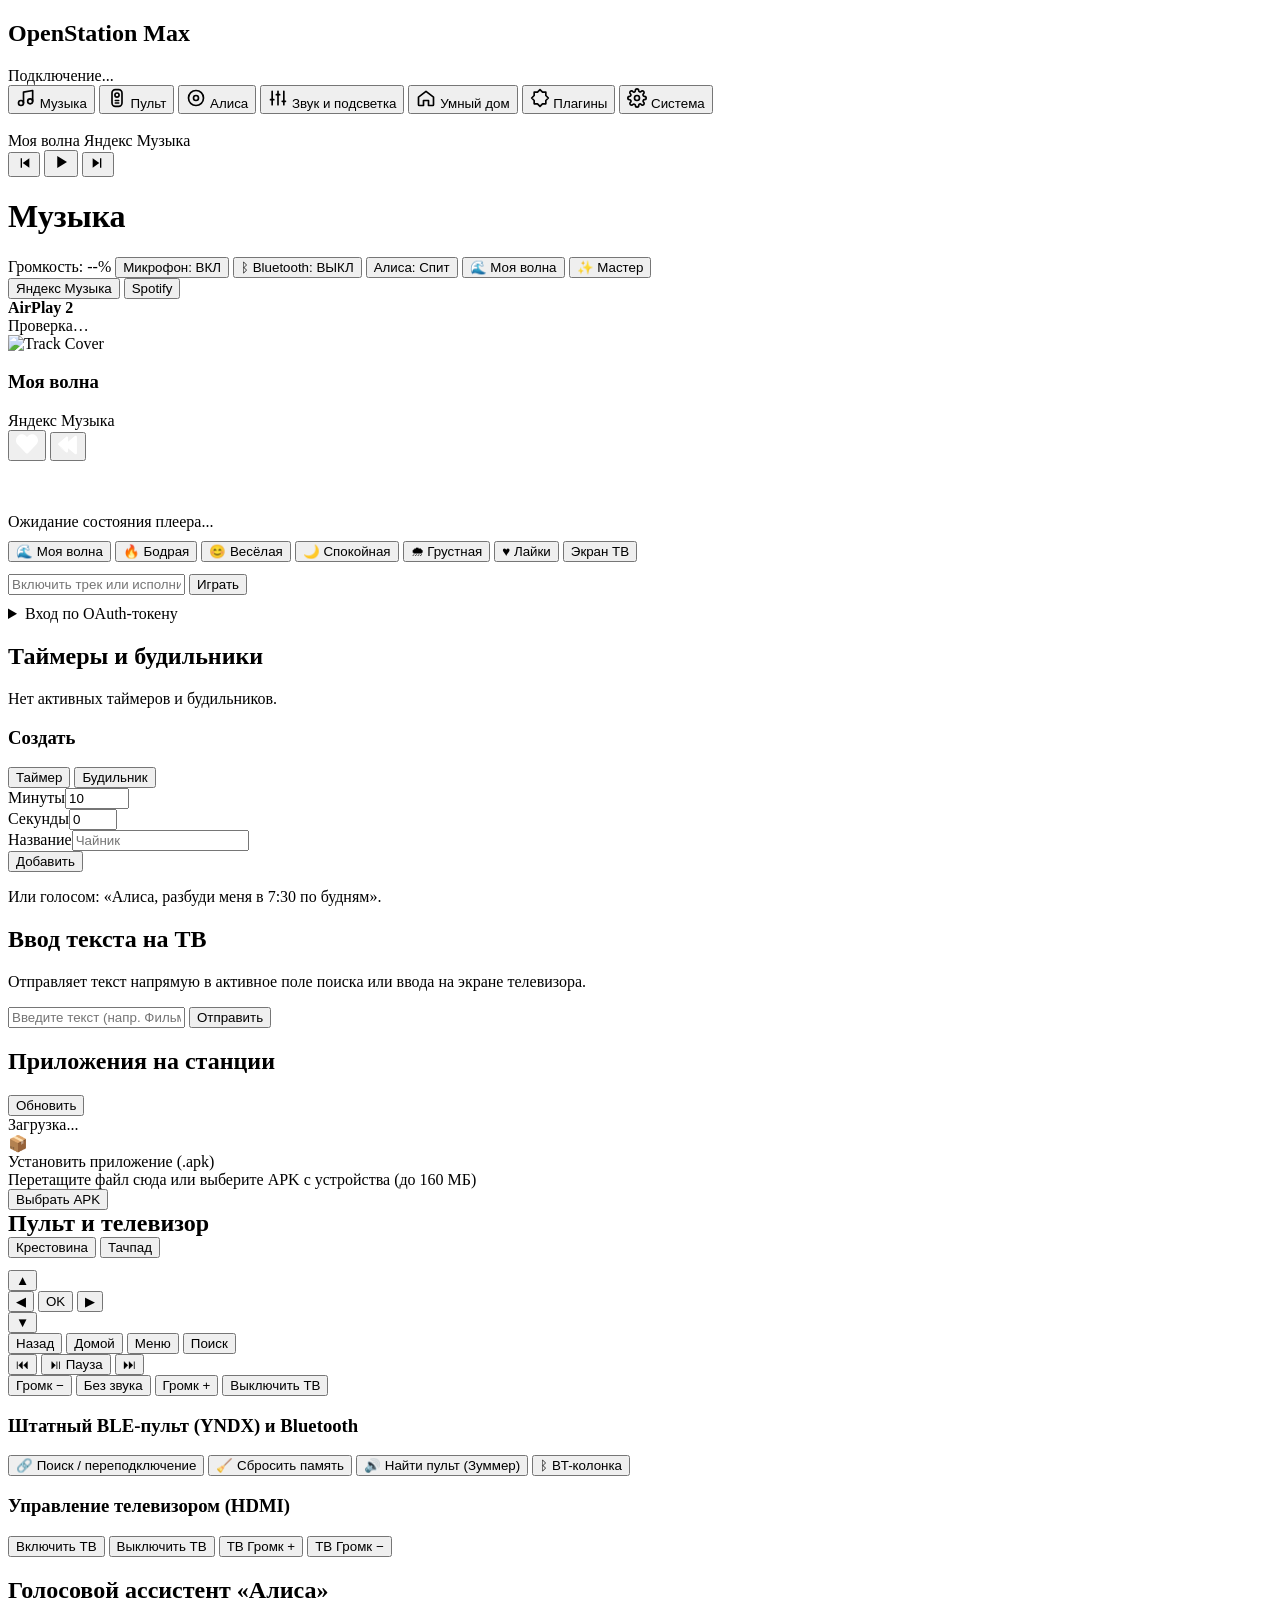
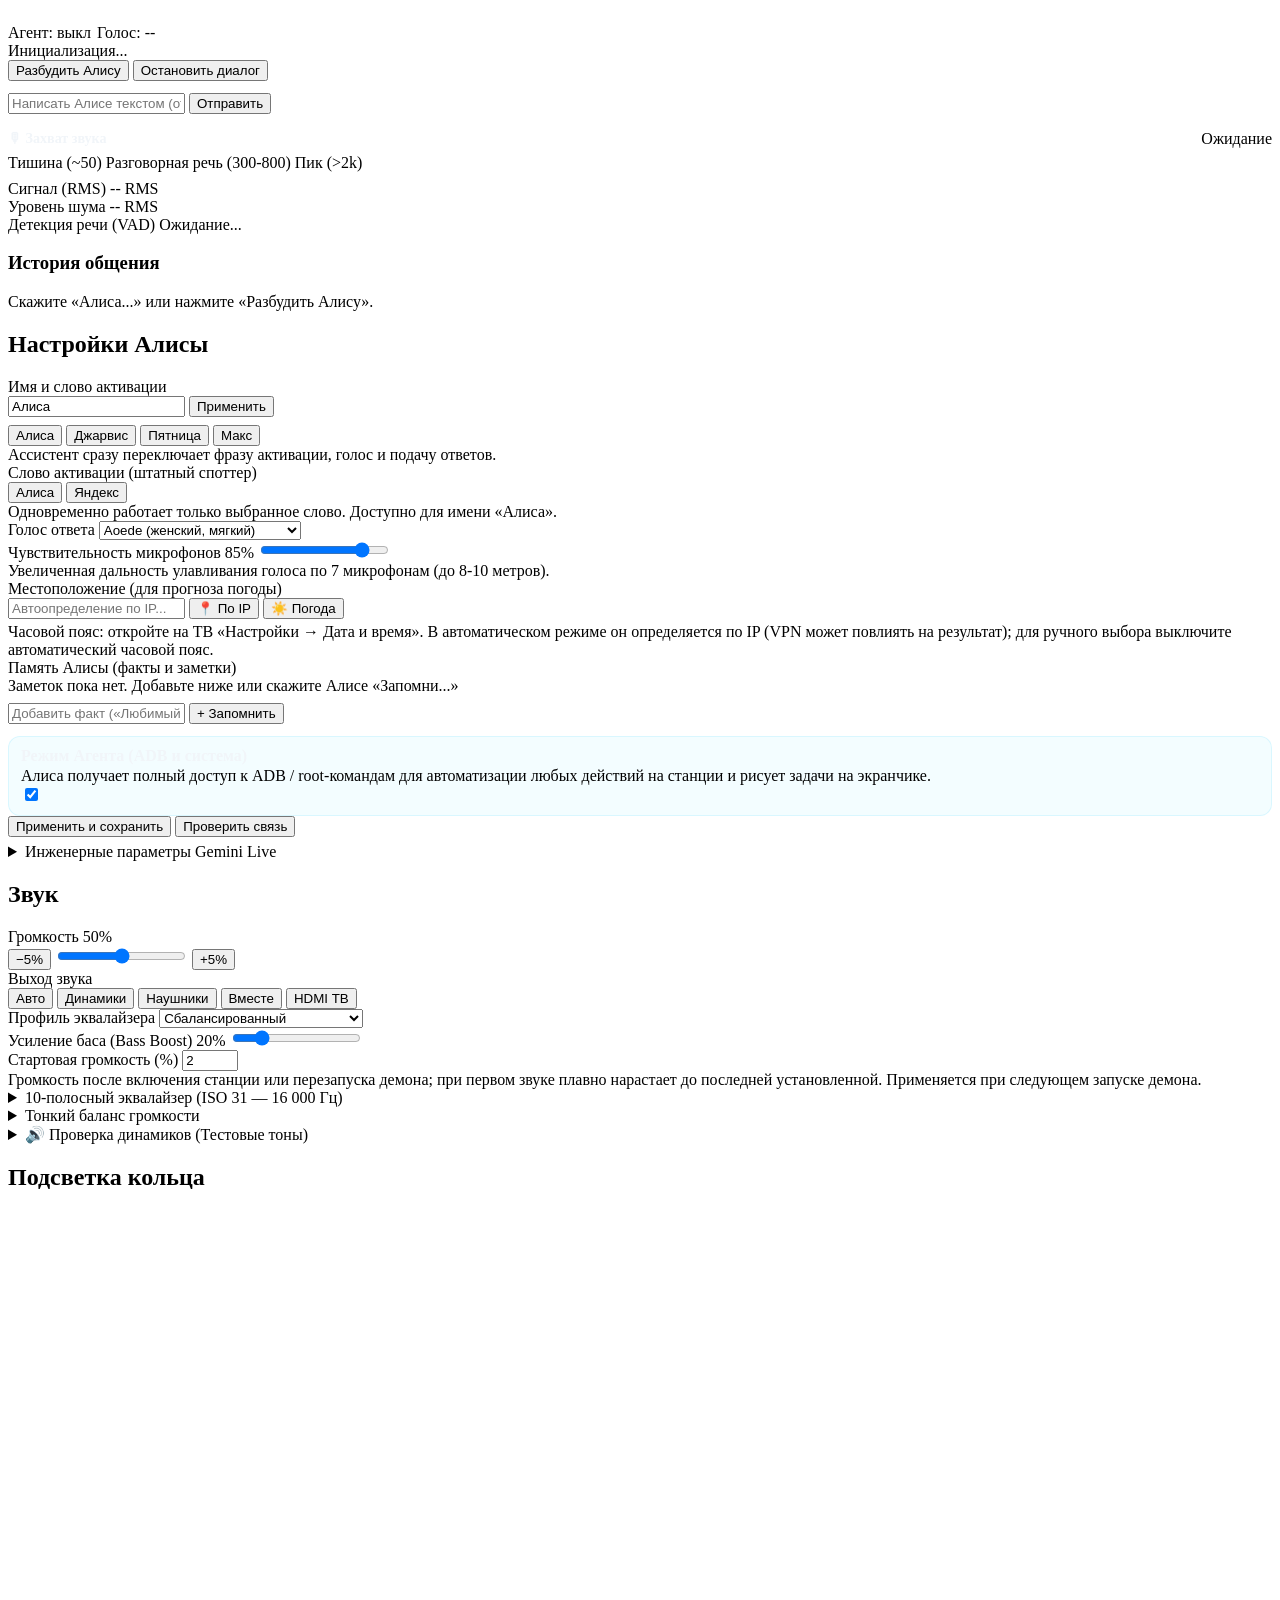
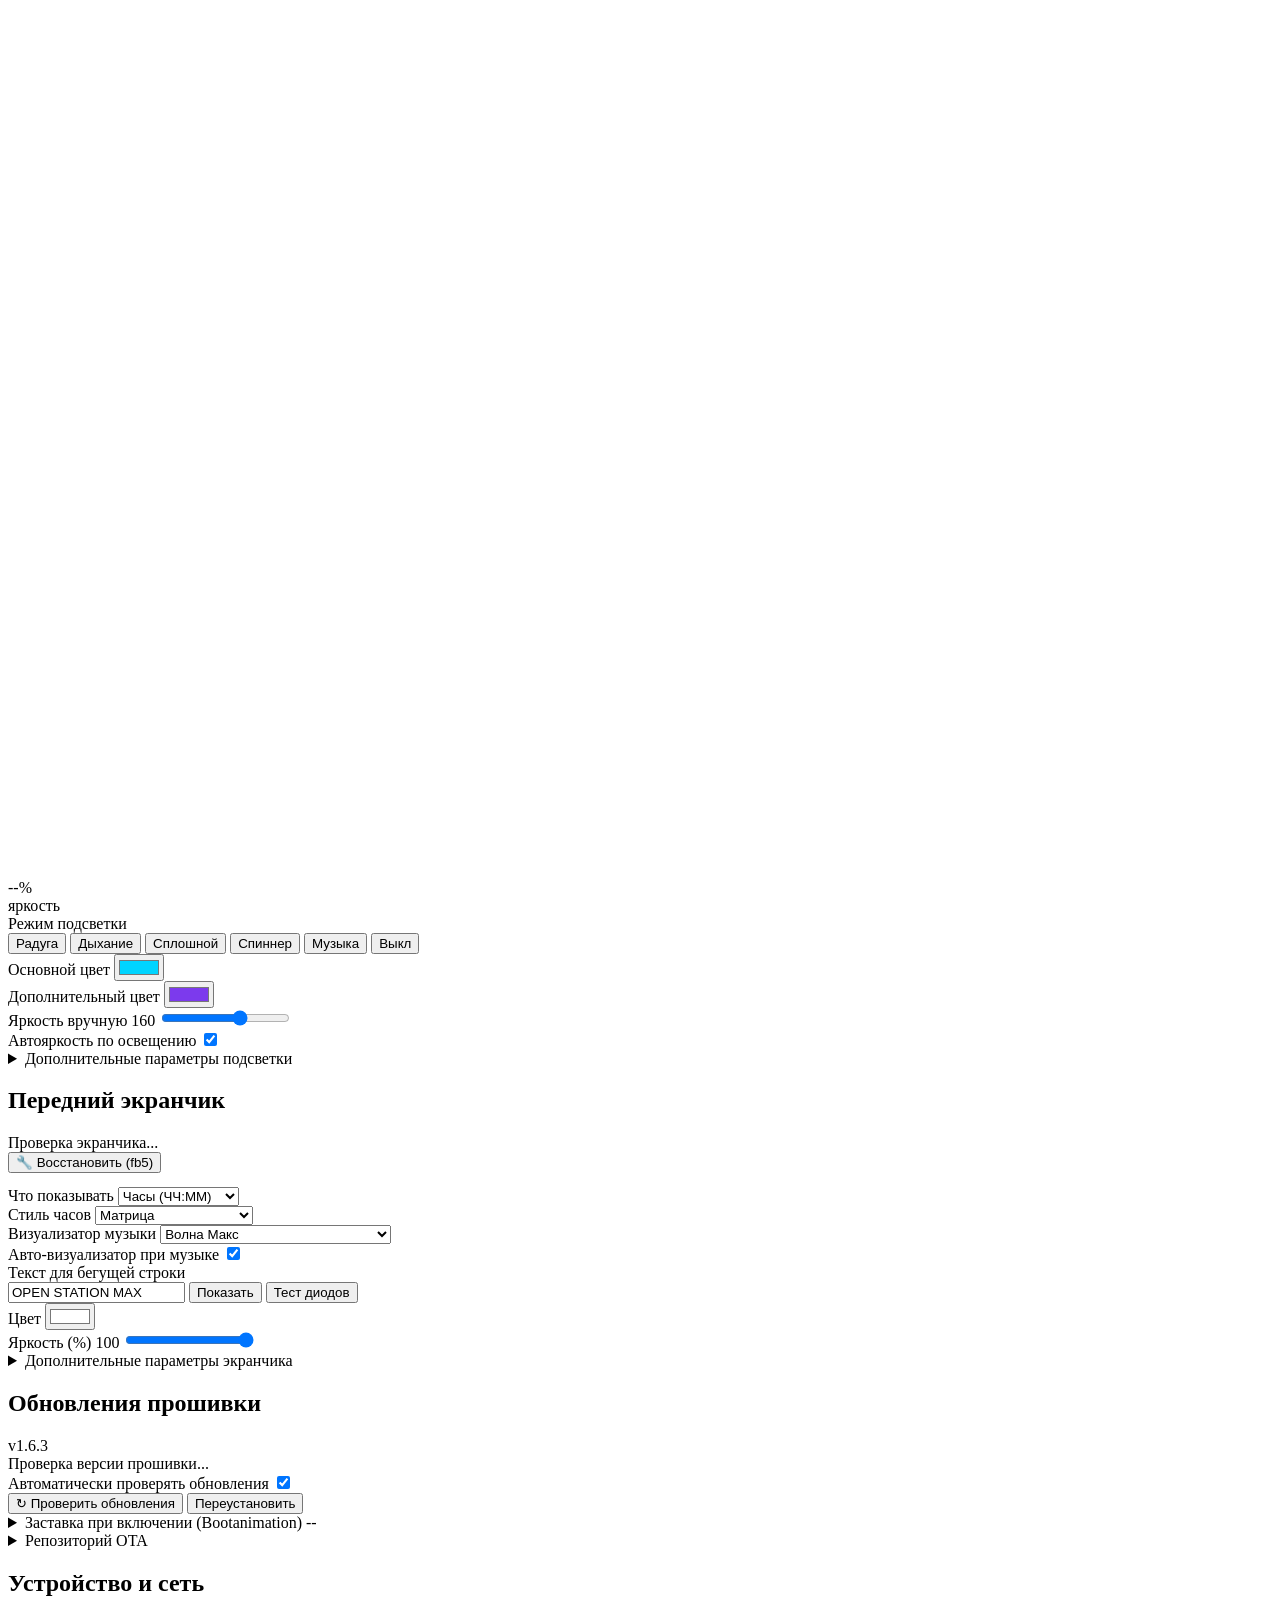
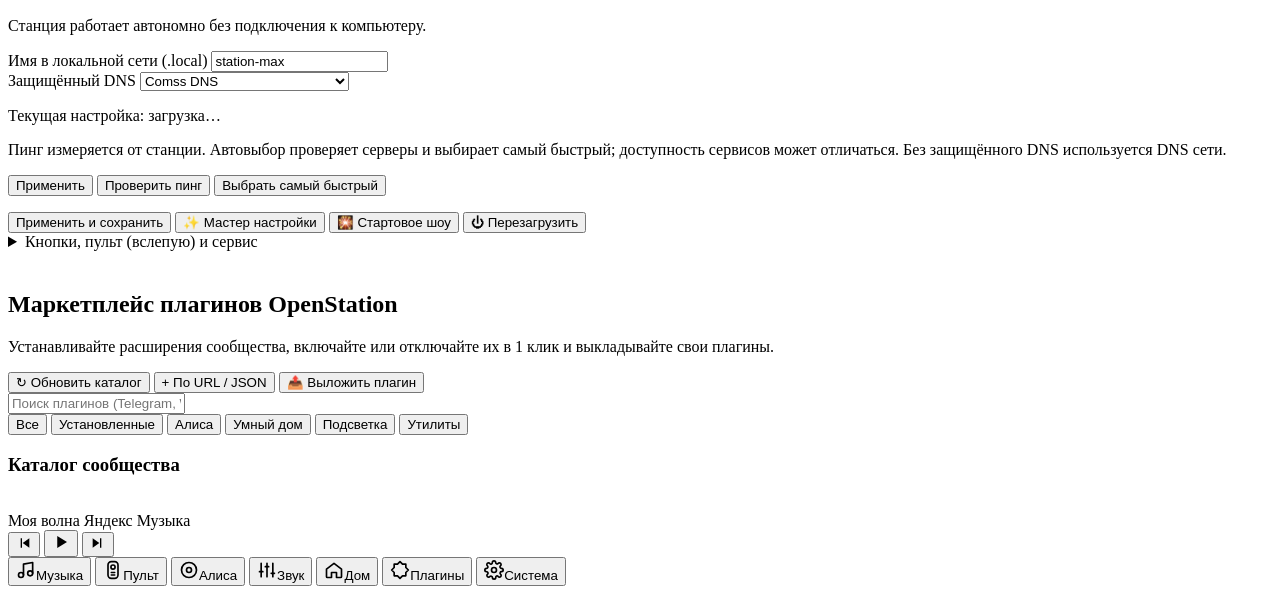
==== commit f6af3892: "web: move the startup volume field to the Sound card" ====
--- a/daemon/web_ui/index.html
+++ b/daemon/web_ui/index.html
@@ -472,12 +472,6 @@
             </div>
 
             <div class="form-row">
-              <label>Стартовая громкость (%)</label>
-              <input type="number" id="startupVolume" min="0" max="100" step="1" value="2" />
-              <div class="hint">Громкость после включения станции или перезапуска демона; при первом звуке плавно нарастает до последней установленной. Применяется при следующем запуске демона.</div>
-            </div>
-
-            <div class="form-row">
               <label>Местоположение (для прогноза погоды)</label>
               <div class="input-send-row">
                 <input type="text" id="locCity" placeholder="Автоопределение по IP..." />
@@ -661,6 +655,12 @@
             <div class="form-row">
               <label>Усиление баса (Bass Boost) <span id="lblBassBoost">20%</span></label>
               <input type="range" id="bassBoost" min="0" max="100" step="5" value="20" />
+            </div>
+
+            <div class="form-row">
+              <label>Стартовая громкость (%)</label>
+              <input type="number" id="startupVolume" min="0" max="100" step="1" value="2" />
+              <div class="hint">Громкость после включения станции или перезапуска демона; при первом звуке плавно нарастает до последней установленной. Применяется при следующем запуске демона.</div>
             </div>
 
             <details class="adv-details" id="detailsEq10">
